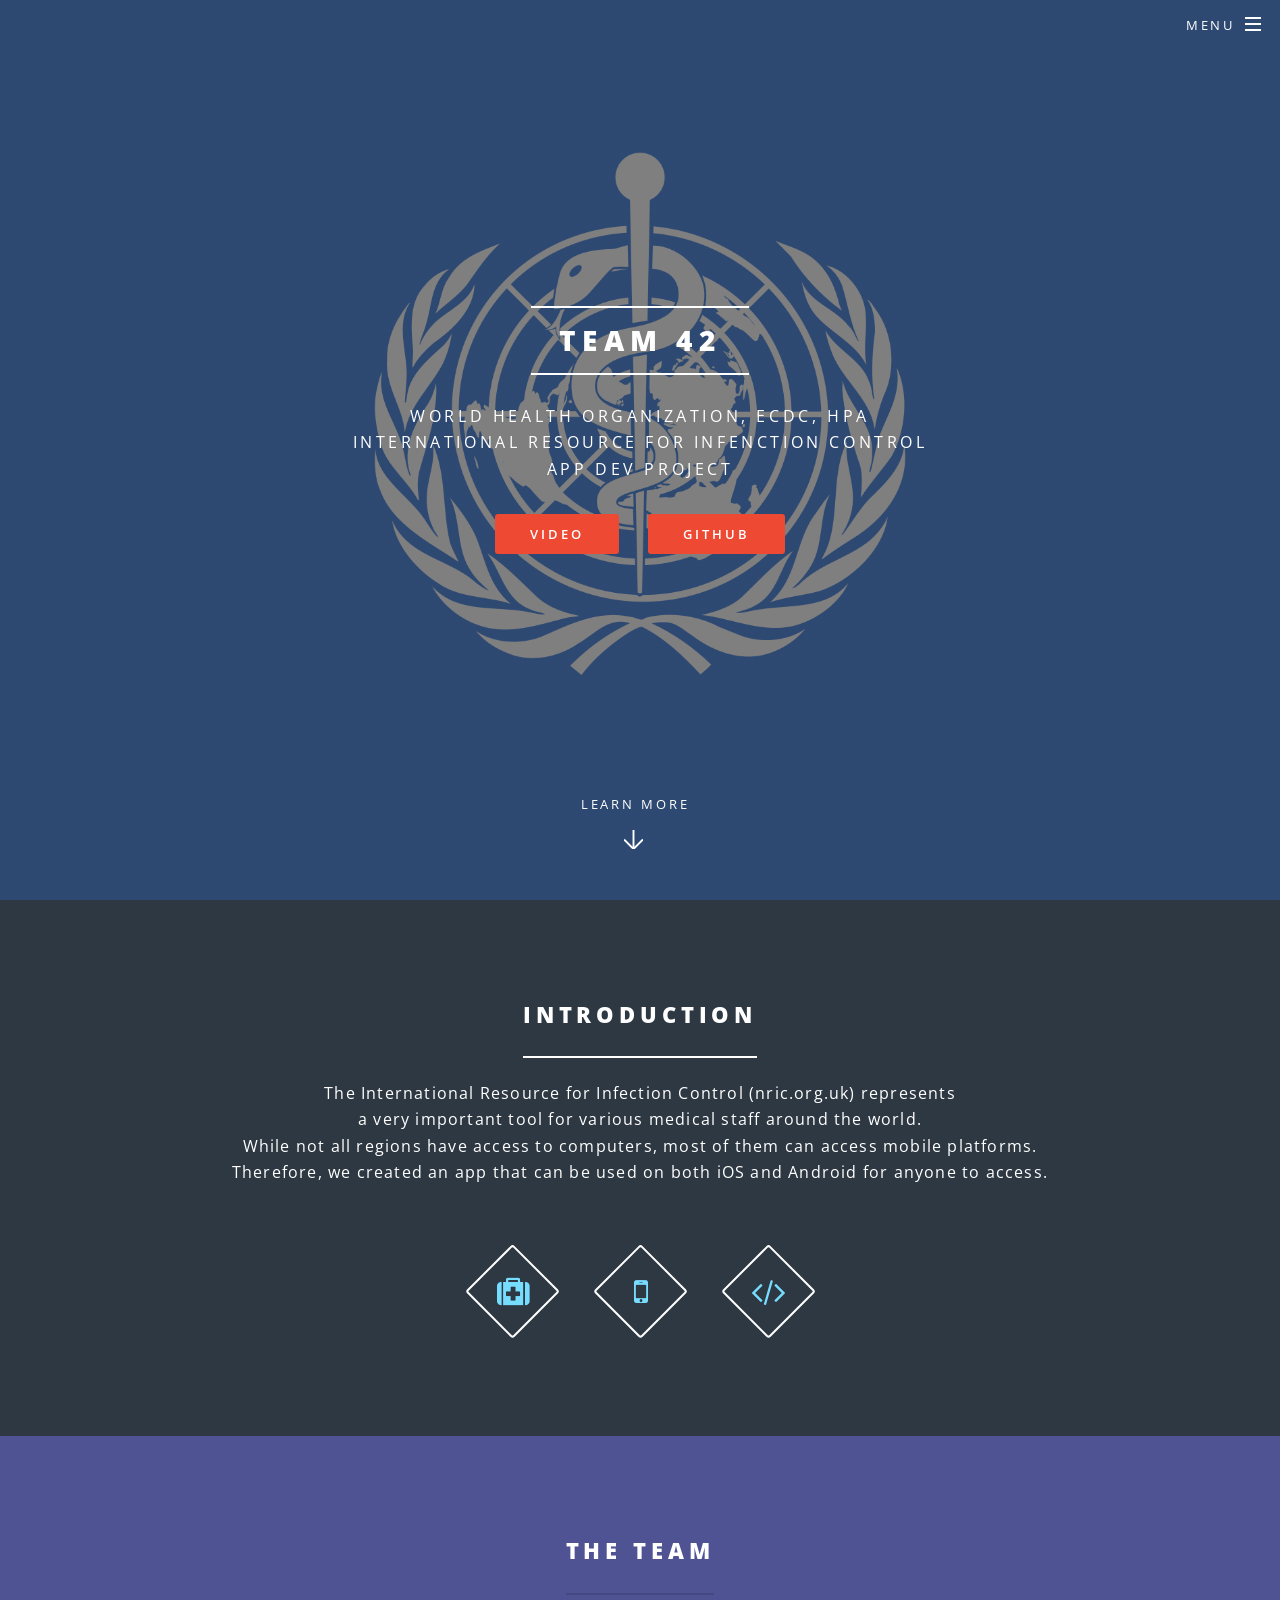
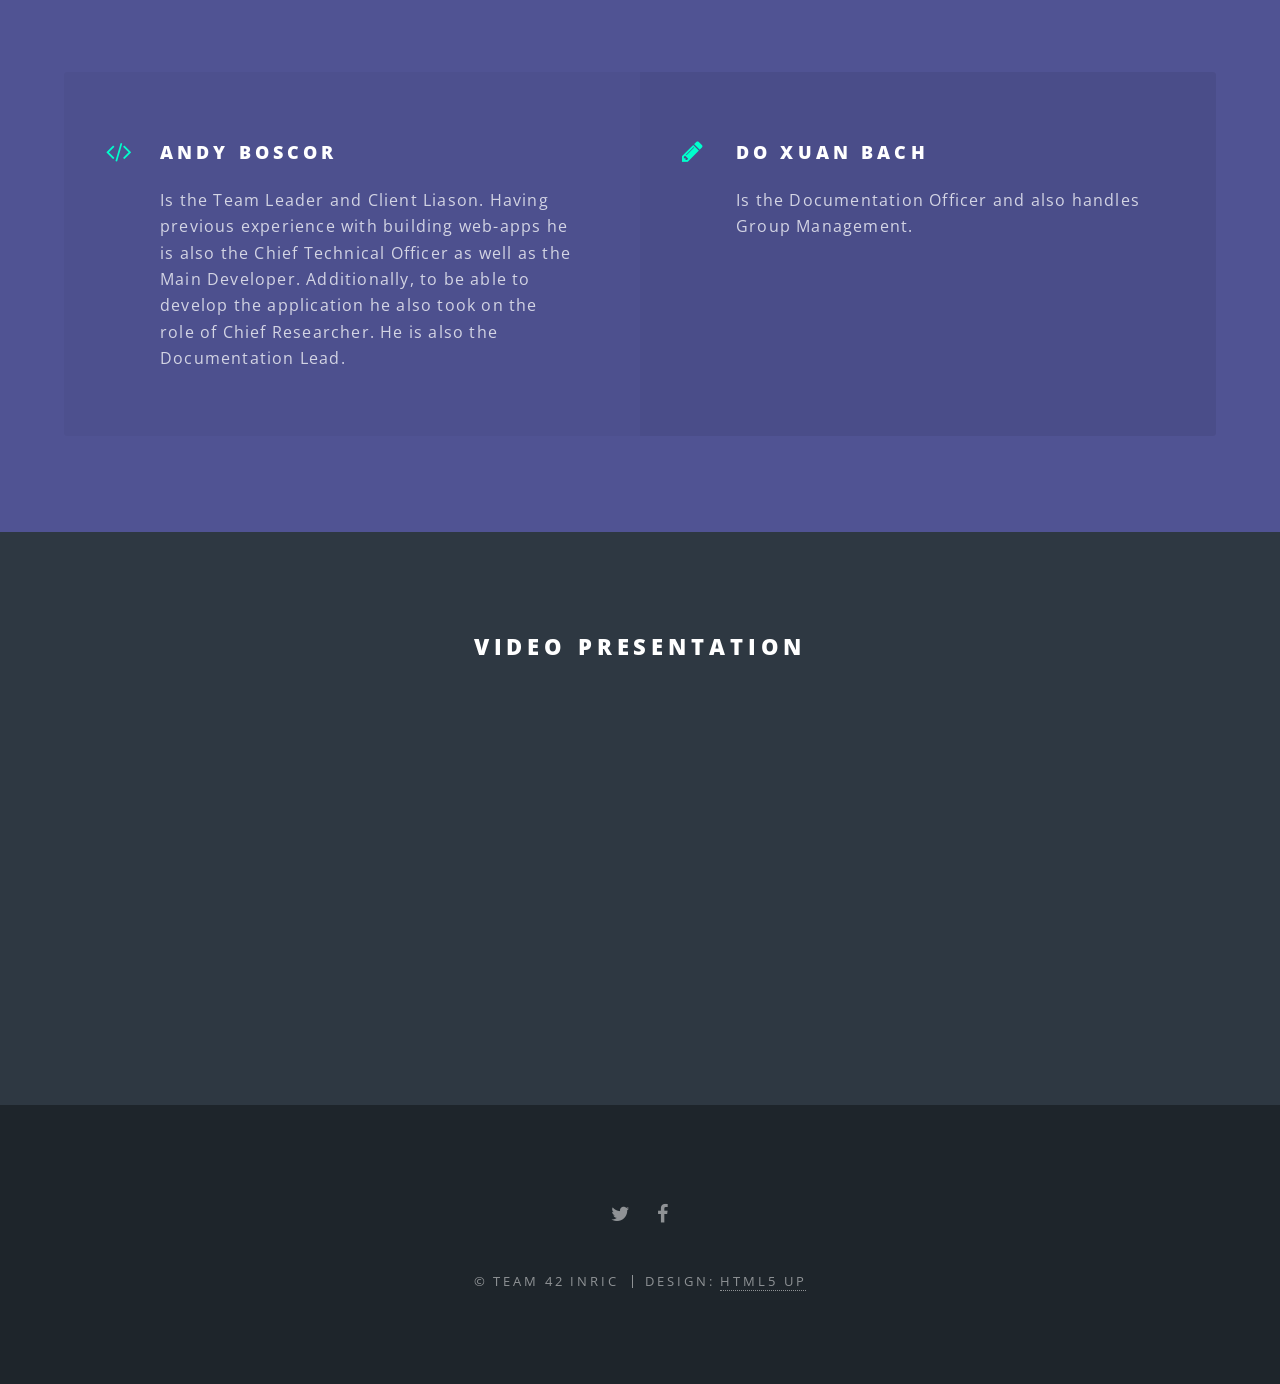
==== Team Website/index.html @ c1cc0e15 "Added Video to website, Added References, Added Bi-Weekly 5" ====
<!DOCTYPE HTML>
<!--
	Spectral by HTML5 UP
	html5up.net | @n33co
	Free for personal and commercial use under the CCA 3.0 license (html5up.net/license)
-->
<html>
	<head>
		<title>Team 42 WHO</title>
		<meta charset="utf-8" />
		<meta name="viewport" content="width=device-width, initial-scale=1" />
		<!--[if lte IE 8]><script src="assets/js/ie/html5shiv.js"></script><![endif]-->
		<link rel="stylesheet" href="assets/css/main.css" />
		<!--[if lte IE 8]><link rel="stylesheet" href="assets/css/ie8.css" /><![endif]-->
		<!--[if lte IE 9]><link rel="stylesheet" href="assets/css/ie9.css" /><![endif]-->
	</head>
	<body class="landing">

		<!-- Page Wrapper -->
			<div id="page-wrapper">

				<!-- Header -->
					<header id="header" class="alt">
						<h1><a href="index.html">iNRIC</a></h1>
						<nav id="nav">
							<ul>
								<li class="special">
									<a href="#menu" class="menuToggle"><span>Menu</span></a>
									<div id="menu">
										<ul>
											<li><a href="index.html">Home</a></li>
											<li><a href="overview.html">Overview</a></li>
											<li><a href="research.html">Research</a></li>
											<li><a href="development.html">Development</a></li>
											<li><a href="testing.html">Testing</a></li>
											<li><a href="progress.html">Progress</a></li>
										</ul>
									</div>
								</li>
							</ul>
						</nav>
					</header>

				<!-- Banner -->
					<section id="banner">
						<div class="inner">
							<h2>Team 42</h2>
							<p>World Health Organization, ECDC, HPA<br />
							International Resource for Infenction Control<br />
							App Dev Project<br />
							</p>
							<ul class="actions">
								<li><a href="#four" class="button special">Video</a></li>
								<li><a href="https://github.com/andyboscor/nric_dev.git" class="button special">Github</a></li>
							</ul>
						</div>
						<a href="#one" class="more scrolly">Learn More</a>
					</section>

				<!-- One -->
					<section id="one" class="wrapper style2 special">
						<div class="inner">
							<header class="major">
								<h2>Introduction</h2>
								<p>The International Resource for Infection Control (nric.org.uk) represents<br />
								a very important tool for various medical staff around the world. <br />
								While not all regions have access to computers, most of them can access mobile platforms.<br />
								Therefore, we created an app that can be used on both iOS and Android for anyone to access. </br></p>
							</header>
							<ul class="icons major">
								<li><span class="icon fa-medkit major style3"><span class="label">Lorem</span></span></li>
								<li><span class="icon fa-mobile major style3"><span class="label">Ipsum</span></span></li>
								<li><span class="icon fa-code major style3"><span class="label">Dolor</span></span></li>
							</ul>
						</div>
					</section>

				<!-- Two -->
				<!--
					<section id="two" class="wrapper alt style2">
						<section class="spotlight">
							<div class="image"><img src="images/pic01.jpg" alt="" /></div><div class="content">
								<h2>Magna primis lobortis<br />
								sed ullamcorper</h2>
								<p>Aliquam ut ex ut augue consectetur interdum. Donec hendrerit imperdiet. Mauris eleifend fringilla nullam aenean mi ligula.</p>
							</div>
						</section>
						<section class="spotlight">
							<div class="image"><img src="images/pic02.jpg" alt="" /></div><div class="content">
								<h2>Tortor dolore feugiat<br />
								elementum magna</h2>
								<p>Aliquam ut ex ut augue consectetur interdum. Donec hendrerit imperdiet. Mauris eleifend fringilla nullam aenean mi ligula.</p>
							</div>
						</section>
						<section class="spotlight">
							<div class="image"><img src="images/pic03.jpg" alt="" /></div><div class="content">
								<h2>Augue eleifend aliquet<br />
								sed condimentum</h2>
								<p>Aliquam ut ex ut augue consectetur interdum. Donec hendrerit imperdiet. Mauris eleifend fringilla nullam aenean mi ligula.</p>
							</div>
						</section>
					</section>

				<!-- Three -->
					<section id="three" class="wrapper style3 special">
						<div class="inner">
							<header class="major">
								<h2>The team</h2>
							</header>
							<ul class="features">
								<li class="icon fa-code">
									<h3>Andy Boscor</h3>
									<p> Is the Team Leader and Client Liason. Having previous experience with building web-apps he is also the Chief Technical Officer as well as the Main Developer. Additionally, to be able to develop the application he also took on the role of Chief Researcher. He is also the Documentation Lead. </p>
								</li>
								<li class="icon fa-pencil">
									<h3>Do Xuan Bach</h3>
									<p>Is the Documentation Officer and also handles Group Management. </p>
								</li>
							</ul>
						</div>
					</section>

				<!-- CTA -->
					<section id="four" class="wrapper style4 special">
						<div class="inner">
							<header>
								<h2>Video Presentation</h2>
								<p><iframe width="560" height="315" src="https://www.youtube.com/embed/BL-cjcaTVnc" frameborder="0" allowfullscreen></iframe></p>
							</header>
							
						</div>
					</section>

				<!-- Footer -->
					<footer id="footer">
						<ul class="icons">
							<li><a href="https://twitter.com/NRIC_Global" class="icon fa-twitter"><span class="label">Twitter</span></a></li>
							<li><a href="https://www.facebook.com/NRIC-National-Resource-for-Infection-Control-322620358370/" class="icon fa-facebook"><span class="label">Facebook</span></a></li>
						</ul>
						<ul class="copyright">
							<li>&copy; Team 42 iNRIC</li><li>Design: <a href="http://html5up.net">HTML5 UP</a></li>
						</ul>
					</footer>

			</div>

		<!-- Scripts -->
			<script src="assets/js/jquery.min.js"></script>
			<script src="assets/js/jquery.scrollex.min.js"></script>
			<script src="assets/js/jquery.scrolly.min.js"></script>
			<script src="assets/js/skel.min.js"></script>
			<script src="assets/js/util.js"></script>
			<!--[if lte IE 8]><script src="assets/js/ie/respond.min.js"></script><![endif]-->
			<script src="assets/js/main.js"></script>

	</body>
</html>
---- Team Website/assets/css/main.css ----
@import url(font-awesome.min.css);
@import url("http://fonts.googleapis.com/css?family=Open+Sans:400,400italic,600,600italic,800,800italic");

/*
	Spectral by HTML5 UP
	html5up.net | @n33co
	Free for personal and commercial use under the CCA 3.0 license (html5up.net/license)
*/

/* Reset */

	html, body, div, span, applet, object, iframe, h1, h2, h3, h4, h5, h6, p, blockquote, pre, a, abbr, acronym, address, big, cite, code, del, dfn, em, img, ins, kbd, q, s, samp, small, strike, strong, sub, sup, tt, var, b, u, i, center, dl, dt, dd, ol, ul, li, fieldset, form, label, legend, table, caption, tbody, tfoot, thead, tr, th, td, article, aside, canvas, details, embed, figure, figcaption, footer, header, hgroup, menu, nav, output, ruby, section, summary, time, mark, audio, video {
		margin: 0;
		padding: 0;
		border: 0;
		font-size: 100%;
		font: inherit;
		vertical-align: baseline;
	}

	article, aside, details, figcaption, figure, footer, header, hgroup, menu, nav, section {
		display: block;
	}

	body {
		line-height: 1;
	}

	ol, ul {
		list-style: none;
	}

	blockquote, q {
		quotes: none;
	}

	blockquote:before, blockquote:after, q:before, q:after {
		content: '';
		content: none;
	}

	table {
		border-collapse: collapse;
		border-spacing: 0;
	}

	body {
		-webkit-text-size-adjust: none;
	}

/* Box Model */

	*, *:before, *:after {
		-moz-box-sizing: border-box;
		-webkit-box-sizing: border-box;
		box-sizing: border-box;
	}

/* Grid */

	.row {
		border-bottom: solid 1px transparent;
		-moz-box-sizing: border-box;
		-webkit-box-sizing: border-box;
		box-sizing: border-box;
	}

	.row > * {
		float: left;
		-moz-box-sizing: border-box;
		-webkit-box-sizing: border-box;
		box-sizing: border-box;
	}

	.row:after, .row:before {
		content: '';
		display: block;
		clear: both;
		height: 0;
	}

	.row.uniform > * > :first-child {
		margin-top: 0;
	}

	.row.uniform > * > :last-child {
		margin-bottom: 0;
	}

	.row.\30 \25 > * {
		padding: 0 0 0 0em;
	}

	.row.\30 \25 {
		margin: 0 0 -1px 0em;
	}

	.row.uniform.\30 \25 > * {
		padding: 0em 0 0 0em;
	}

	.row.uniform.\30 \25 {
		margin: 0em 0 -1px 0em;
	}

	.row > * {
		padding: 0 0 0 1.5em;
	}

	.row {
		margin: 0 0 -1px -1.5em;
	}

	.row.uniform > * {
		padding: 1.5em 0 0 1.5em;
	}

	.row.uniform {
		margin: -1.5em 0 -1px -1.5em;
	}

	.row.\32 00\25 > * {
		padding: 0 0 0 3em;
	}

	.row.\32 00\25 {
		margin: 0 0 -1px -3em;
	}

	.row.uniform.\32 00\25 > * {
		padding: 3em 0 0 3em;
	}

	.row.uniform.\32 00\25 {
		margin: -3em 0 -1px -3em;
	}

	.row.\31 50\25 > * {
		padding: 0 0 0 2.25em;
	}

	.row.\31 50\25 {
		margin: 0 0 -1px -2.25em;
	}

	.row.uniform.\31 50\25 > * {
		padding: 2.25em 0 0 2.25em;
	}

	.row.uniform.\31 50\25 {
		margin: -2.25em 0 -1px -2.25em;
	}

	.row.\35 0\25 > * {
		padding: 0 0 0 0.75em;
	}

	.row.\35 0\25 {
		margin: 0 0 -1px -0.75em;
	}

	.row.uniform.\35 0\25 > * {
		padding: 0.75em 0 0 0.75em;
	}

	.row.uniform.\35 0\25 {
		margin: -0.75em 0 -1px -0.75em;
	}

	.row.\32 5\25 > * {
		padding: 0 0 0 0.375em;
	}

	.row.\32 5\25 {
		margin: 0 0 -1px -0.375em;
	}

	.row.uniform.\32 5\25 > * {
		padding: 0.375em 0 0 0.375em;
	}

	.row.uniform.\32 5\25 {
		margin: -0.375em 0 -1px -0.375em;
	}

	.\31 2u, .\31 2u\24 {
		width: 100%;
		clear: none;
		margin-left: 0;
	}

	.\31 1u, .\31 1u\24 {
		width: 91.6666666667%;
		clear: none;
		margin-left: 0;
	}

	.\31 0u, .\31 0u\24 {
		width: 83.3333333333%;
		clear: none;
		margin-left: 0;
	}

	.\39 u, .\39 u\24 {
		width: 75%;
		clear: none;
		margin-left: 0;
	}

	.\38 u, .\38 u\24 {
		width: 66.6666666667%;
		clear: none;
		margin-left: 0;
	}

	.\37 u, .\37 u\24 {
		width: 58.3333333333%;
		clear: none;
		margin-left: 0;
	}

	.\36 u, .\36 u\24 {
		width: 50%;
		clear: none;
		margin-left: 0;
	}

	.\35 u, .\35 u\24 {
		width: 41.6666666667%;
		clear: none;
		margin-left: 0;
	}

	.\34 u, .\34 u\24 {
		width: 33.3333333333%;
		clear: none;
		margin-left: 0;
	}

	.\33 u, .\33 u\24 {
		width: 25%;
		clear: none;
		margin-left: 0;
	}

	.\32 u, .\32 u\24 {
		width: 16.6666666667%;
		clear: none;
		margin-left: 0;
	}

	.\31 u, .\31 u\24 {
		width: 8.3333333333%;
		clear: none;
		margin-left: 0;
	}

	.\31 2u\24 + *,
	.\31 1u\24 + *,
	.\31 0u\24 + *,
	.\39 u\24 + *,
	.\38 u\24 + *,
	.\37 u\24 + *,
	.\36 u\24 + *,
	.\35 u\24 + *,
	.\34 u\24 + *,
	.\33 u\24 + *,
	.\32 u\24 + *,
	.\31 u\24 + * {
		clear: left;
	}

	.\-11u {
		margin-left: 91.66667%;
	}

	.\-10u {
		margin-left: 83.33333%;
	}

	.\-9u {
		margin-left: 75%;
	}

	.\-8u {
		margin-left: 66.66667%;
	}

	.\-7u {
		margin-left: 58.33333%;
	}

	.\-6u {
		margin-left: 50%;
	}

	.\-5u {
		margin-left: 41.66667%;
	}

	.\-4u {
		margin-left: 33.33333%;
	}

	.\-3u {
		margin-left: 25%;
	}

	.\-2u {
		margin-left: 16.66667%;
	}

	.\-1u {
		margin-left: 8.33333%;
	}

	@media screen and (max-width: 1680px) {

		.row > * {
			padding: 0 0 0 1.5em;
		}

		.row {
			margin: 0 0 -1px -1.5em;
		}

		.row.uniform > * {
			padding: 1.5em 0 0 1.5em;
		}

		.row.uniform {
			margin: -1.5em 0 -1px -1.5em;
		}

		.row.\32 00\25 > * {
			padding: 0 0 0 3em;
		}

		.row.\32 00\25 {
			margin: 0 0 -1px -3em;
		}

		.row.uniform.\32 00\25 > * {
			padding: 3em 0 0 3em;
		}

		.row.uniform.\32 00\25 {
			margin: -3em 0 -1px -3em;
		}

		.row.\31 50\25 > * {
			padding: 0 0 0 2.25em;
		}

		.row.\31 50\25 {
			margin: 0 0 -1px -2.25em;
		}

		.row.uniform.\31 50\25 > * {
			padding: 2.25em 0 0 2.25em;
		}

		.row.uniform.\31 50\25 {
			margin: -2.25em 0 -1px -2.25em;
		}

		.row.\35 0\25 > * {
			padding: 0 0 0 0.75em;
		}

		.row.\35 0\25 {
			margin: 0 0 -1px -0.75em;
		}

		.row.uniform.\35 0\25 > * {
			padding: 0.75em 0 0 0.75em;
		}

		.row.uniform.\35 0\25 {
			margin: -0.75em 0 -1px -0.75em;
		}

		.row.\32 5\25 > * {
			padding: 0 0 0 0.375em;
		}

		.row.\32 5\25 {
			margin: 0 0 -1px -0.375em;
		}

		.row.uniform.\32 5\25 > * {
			padding: 0.375em 0 0 0.375em;
		}

		.row.uniform.\32 5\25 {
			margin: -0.375em 0 -1px -0.375em;
		}

		.\31 2u\28xlarge\29, .\31 2u\24\28xlarge\29 {
			width: 100%;
			clear: none;
			margin-left: 0;
		}

		.\31 1u\28xlarge\29, .\31 1u\24\28xlarge\29 {
			width: 91.6666666667%;
			clear: none;
			margin-left: 0;
		}

		.\31 0u\28xlarge\29, .\31 0u\24\28xlarge\29 {
			width: 83.3333333333%;
			clear: none;
			margin-left: 0;
		}

		.\39 u\28xlarge\29, .\39 u\24\28xlarge\29 {
			width: 75%;
			clear: none;
			margin-left: 0;
		}

		.\38 u\28xlarge\29, .\38 u\24\28xlarge\29 {
			width: 66.6666666667%;
			clear: none;
			margin-left: 0;
		}

		.\37 u\28xlarge\29, .\37 u\24\28xlarge\29 {
			width: 58.3333333333%;
			clear: none;
			margin-left: 0;
		}

		.\36 u\28xlarge\29, .\36 u\24\28xlarge\29 {
			width: 50%;
			clear: none;
			margin-left: 0;
		}

		.\35 u\28xlarge\29, .\35 u\24\28xlarge\29 {
			width: 41.6666666667%;
			clear: none;
			margin-left: 0;
		}

		.\34 u\28xlarge\29, .\34 u\24\28xlarge\29 {
			width: 33.3333333333%;
			clear: none;
			margin-left: 0;
		}

		.\33 u\28xlarge\29, .\33 u\24\28xlarge\29 {
			width: 25%;
			clear: none;
			margin-left: 0;
		}

		.\32 u\28xlarge\29, .\32 u\24\28xlarge\29 {
			width: 16.6666666667%;
			clear: none;
			margin-left: 0;
		}

		.\31 u\28xlarge\29, .\31 u\24\28xlarge\29 {
			width: 8.3333333333%;
			clear: none;
			margin-left: 0;
		}

		.\31 2u\24\28xlarge\29 + *,
		.\31 1u\24\28xlarge\29 + *,
		.\31 0u\24\28xlarge\29 + *,
		.\39 u\24\28xlarge\29 + *,
		.\38 u\24\28xlarge\29 + *,
		.\37 u\24\28xlarge\29 + *,
		.\36 u\24\28xlarge\29 + *,
		.\35 u\24\28xlarge\29 + *,
		.\34 u\24\28xlarge\29 + *,
		.\33 u\24\28xlarge\29 + *,
		.\32 u\24\28xlarge\29 + *,
		.\31 u\24\28xlarge\29 + * {
			clear: left;
		}

		.\-11u\28xlarge\29 {
			margin-left: 91.66667%;
		}

		.\-10u\28xlarge\29 {
			margin-left: 83.33333%;
		}

		.\-9u\28xlarge\29 {
			margin-left: 75%;
		}

		.\-8u\28xlarge\29 {
			margin-left: 66.66667%;
		}

		.\-7u\28xlarge\29 {
			margin-left: 58.33333%;
		}

		.\-6u\28xlarge\29 {
			margin-left: 50%;
		}

		.\-5u\28xlarge\29 {
			margin-left: 41.66667%;
		}

		.\-4u\28xlarge\29 {
			margin-left: 33.33333%;
		}

		.\-3u\28xlarge\29 {
			margin-left: 25%;
		}

		.\-2u\28xlarge\29 {
			margin-left: 16.66667%;
		}

		.\-1u\28xlarge\29 {
			margin-left: 8.33333%;
		}

	}

	@media screen and (max-width: 1280px) {

		.row > * {
			padding: 0 0 0 1.5em;
		}

		.row {
			margin: 0 0 -1px -1.5em;
		}

		.row.uniform > * {
			padding: 1.5em 0 0 1.5em;
		}

		.row.uniform {
			margin: -1.5em 0 -1px -1.5em;
		}

		.row.\32 00\25 > * {
			padding: 0 0 0 3em;
		}

		.row.\32 00\25 {
			margin: 0 0 -1px -3em;
		}

		.row.uniform.\32 00\25 > * {
			padding: 3em 0 0 3em;
		}

		.row.uniform.\32 00\25 {
			margin: -3em 0 -1px -3em;
		}

		.row.\31 50\25 > * {
			padding: 0 0 0 2.25em;
		}

		.row.\31 50\25 {
			margin: 0 0 -1px -2.25em;
		}

		.row.uniform.\31 50\25 > * {
			padding: 2.25em 0 0 2.25em;
		}

		.row.uniform.\31 50\25 {
			margin: -2.25em 0 -1px -2.25em;
		}

		.row.\35 0\25 > * {
			padding: 0 0 0 0.75em;
		}

		.row.\35 0\25 {
			margin: 0 0 -1px -0.75em;
		}

		.row.uniform.\35 0\25 > * {
			padding: 0.75em 0 0 0.75em;
		}

		.row.uniform.\35 0\25 {
			margin: -0.75em 0 -1px -0.75em;
		}

		.row.\32 5\25 > * {
			padding: 0 0 0 0.375em;
		}

		.row.\32 5\25 {
			margin: 0 0 -1px -0.375em;
		}

		.row.uniform.\32 5\25 > * {
			padding: 0.375em 0 0 0.375em;
		}

		.row.uniform.\32 5\25 {
			margin: -0.375em 0 -1px -0.375em;
		}

		.\31 2u\28large\29, .\31 2u\24\28large\29 {
			width: 100%;
			clear: none;
			margin-left: 0;
		}

		.\31 1u\28large\29, .\31 1u\24\28large\29 {
			width: 91.6666666667%;
			clear: none;
			margin-left: 0;
		}

		.\31 0u\28large\29, .\31 0u\24\28large\29 {
			width: 83.3333333333%;
			clear: none;
			margin-left: 0;
		}

		.\39 u\28large\29, .\39 u\24\28large\29 {
			width: 75%;
			clear: none;
			margin-left: 0;
		}

		.\38 u\28large\29, .\38 u\24\28large\29 {
			width: 66.6666666667%;
			clear: none;
			margin-left: 0;
		}

		.\37 u\28large\29, .\37 u\24\28large\29 {
			width: 58.3333333333%;
			clear: none;
			margin-left: 0;
		}

		.\36 u\28large\29, .\36 u\24\28large\29 {
			width: 50%;
			clear: none;
			margin-left: 0;
		}

		.\35 u\28large\29, .\35 u\24\28large\29 {
			width: 41.6666666667%;
			clear: none;
			margin-left: 0;
		}

		.\34 u\28large\29, .\34 u\24\28large\29 {
			width: 33.3333333333%;
			clear: none;
			margin-left: 0;
		}

		.\33 u\28large\29, .\33 u\24\28large\29 {
			width: 25%;
			clear: none;
			margin-left: 0;
		}

		.\32 u\28large\29, .\32 u\24\28large\29 {
			width: 16.6666666667%;
			clear: none;
			margin-left: 0;
		}

		.\31 u\28large\29, .\31 u\24\28large\29 {
			width: 8.3333333333%;
			clear: none;
			margin-left: 0;
		}

		.\31 2u\24\28large\29 + *,
		.\31 1u\24\28large\29 + *,
		.\31 0u\24\28large\29 + *,
		.\39 u\24\28large\29 + *,
		.\38 u\24\28large\29 + *,
		.\37 u\24\28large\29 + *,
		.\36 u\24\28large\29 + *,
		.\35 u\24\28large\29 + *,
		.\34 u\24\28large\29 + *,
		.\33 u\24\28large\29 + *,
		.\32 u\24\28large\29 + *,
		.\31 u\24\28large\29 + * {
			clear: left;
		}

		.\-11u\28large\29 {
			margin-left: 91.66667%;
		}

		.\-10u\28large\29 {
			margin-left: 83.33333%;
		}

		.\-9u\28large\29 {
			margin-left: 75%;
		}

		.\-8u\28large\29 {
			margin-left: 66.66667%;
		}

		.\-7u\28large\29 {
			margin-left: 58.33333%;
		}

		.\-6u\28large\29 {
			margin-left: 50%;
		}

		.\-5u\28large\29 {
			margin-left: 41.66667%;
		}

		.\-4u\28large\29 {
			margin-left: 33.33333%;
		}

		.\-3u\28large\29 {
			margin-left: 25%;
		}

		.\-2u\28large\29 {
			margin-left: 16.66667%;
		}

		.\-1u\28large\29 {
			margin-left: 8.33333%;
		}

	}

	@media screen and (max-width: 980px) {

		.row > * {
			padding: 0 0 0 1.5em;
		}

		.row {
			margin: 0 0 -1px -1.5em;
		}

		.row.uniform > * {
			padding: 1.5em 0 0 1.5em;
		}

		.row.uniform {
			margin: -1.5em 0 -1px -1.5em;
		}

		.row.\32 00\25 > * {
			padding: 0 0 0 3em;
		}

		.row.\32 00\25 {
			margin: 0 0 -1px -3em;
		}

		.row.uniform.\32 00\25 > * {
			padding: 3em 0 0 3em;
		}

		.row.uniform.\32 00\25 {
			margin: -3em 0 -1px -3em;
		}

		.row.\31 50\25 > * {
			padding: 0 0 0 2.25em;
		}

		.row.\31 50\25 {
			margin: 0 0 -1px -2.25em;
		}

		.row.uniform.\31 50\25 > * {
			padding: 2.25em 0 0 2.25em;
		}

		.row.uniform.\31 50\25 {
			margin: -2.25em 0 -1px -2.25em;
		}

		.row.\35 0\25 > * {
			padding: 0 0 0 0.75em;
		}

		.row.\35 0\25 {
			margin: 0 0 -1px -0.75em;
		}

		.row.uniform.\35 0\25 > * {
			padding: 0.75em 0 0 0.75em;
		}

		.row.uniform.\35 0\25 {
			margin: -0.75em 0 -1px -0.75em;
		}

		.row.\32 5\25 > * {
			padding: 0 0 0 0.375em;
		}

		.row.\32 5\25 {
			margin: 0 0 -1px -0.375em;
		}

		.row.uniform.\32 5\25 > * {
			padding: 0.375em 0 0 0.375em;
		}

		.row.uniform.\32 5\25 {
			margin: -0.375em 0 -1px -0.375em;
		}

		.\31 2u\28medium\29, .\31 2u\24\28medium\29 {
			width: 100%;
			clear: none;
			margin-left: 0;
		}

		.\31 1u\28medium\29, .\31 1u\24\28medium\29 {
			width: 91.6666666667%;
			clear: none;
			margin-left: 0;
		}

		.\31 0u\28medium\29, .\31 0u\24\28medium\29 {
			width: 83.3333333333%;
			clear: none;
			margin-left: 0;
		}

		.\39 u\28medium\29, .\39 u\24\28medium\29 {
			width: 75%;
			clear: none;
			margin-left: 0;
		}

		.\38 u\28medium\29, .\38 u\24\28medium\29 {
			width: 66.6666666667%;
			clear: none;
			margin-left: 0;
		}

		.\37 u\28medium\29, .\37 u\24\28medium\29 {
			width: 58.3333333333%;
			clear: none;
			margin-left: 0;
		}

		.\36 u\28medium\29, .\36 u\24\28medium\29 {
			width: 50%;
			clear: none;
			margin-left: 0;
		}

		.\35 u\28medium\29, .\35 u\24\28medium\29 {
			width: 41.6666666667%;
			clear: none;
			margin-left: 0;
		}

		.\34 u\28medium\29, .\34 u\24\28medium\29 {
			width: 33.3333333333%;
			clear: none;
			margin-left: 0;
		}

		.\33 u\28medium\29, .\33 u\24\28medium\29 {
			width: 25%;
			clear: none;
			margin-left: 0;
		}

		.\32 u\28medium\29, .\32 u\24\28medium\29 {
			width: 16.6666666667%;
			clear: none;
			margin-left: 0;
		}

		.\31 u\28medium\29, .\31 u\24\28medium\29 {
			width: 8.3333333333%;
			clear: none;
			margin-left: 0;
		}

		.\31 2u\24\28medium\29 + *,
		.\31 1u\24\28medium\29 + *,
		.\31 0u\24\28medium\29 + *,
		.\39 u\24\28medium\29 + *,
		.\38 u\24\28medium\29 + *,
		.\37 u\24\28medium\29 + *,
		.\36 u\24\28medium\29 + *,
		.\35 u\24\28medium\29 + *,
		.\34 u\24\28medium\29 + *,
		.\33 u\24\28medium\29 + *,
		.\32 u\24\28medium\29 + *,
		.\31 u\24\28medium\29 + * {
			clear: left;
		}

		.\-11u\28medium\29 {
			margin-left: 91.66667%;
		}

		.\-10u\28medium\29 {
			margin-left: 83.33333%;
		}

		.\-9u\28medium\29 {
			margin-left: 75%;
		}

		.\-8u\28medium\29 {
			margin-left: 66.66667%;
		}

		.\-7u\28medium\29 {
			margin-left: 58.33333%;
		}

		.\-6u\28medium\29 {
			margin-left: 50%;
		}

		.\-5u\28medium\29 {
			margin-left: 41.66667%;
		}

		.\-4u\28medium\29 {
			margin-left: 33.33333%;
		}

		.\-3u\28medium\29 {
			margin-left: 25%;
		}

		.\-2u\28medium\29 {
			margin-left: 16.66667%;
		}

		.\-1u\28medium\29 {
			margin-left: 8.33333%;
		}

	}

	@media screen and (max-width: 736px) {

		.row > * {
			padding: 0 0 0 1.5em;
		}

		.row {
			margin: 0 0 -1px -1.5em;
		}

		.row.uniform > * {
			padding: 1.5em 0 0 1.5em;
		}

		.row.uniform {
			margin: -1.5em 0 -1px -1.5em;
		}

		.row.\32 00\25 > * {
			padding: 0 0 0 3em;
		}

		.row.\32 00\25 {
			margin: 0 0 -1px -3em;
		}

		.row.uniform.\32 00\25 > * {
			padding: 3em 0 0 3em;
		}

		.row.uniform.\32 00\25 {
			margin: -3em 0 -1px -3em;
		}

		.row.\31 50\25 > * {
			padding: 0 0 0 2.25em;
		}

		.row.\31 50\25 {
			margin: 0 0 -1px -2.25em;
		}

		.row.uniform.\31 50\25 > * {
			padding: 2.25em 0 0 2.25em;
		}

		.row.uniform.\31 50\25 {
			margin: -2.25em 0 -1px -2.25em;
		}

		.row.\35 0\25 > * {
			padding: 0 0 0 0.75em;
		}

		.row.\35 0\25 {
			margin: 0 0 -1px -0.75em;
		}

		.row.uniform.\35 0\25 > * {
			padding: 0.75em 0 0 0.75em;
		}

		.row.uniform.\35 0\25 {
			margin: -0.75em 0 -1px -0.75em;
		}

		.row.\32 5\25 > * {
			padding: 0 0 0 0.375em;
		}

		.row.\32 5\25 {
			margin: 0 0 -1px -0.375em;
		}

		.row.uniform.\32 5\25 > * {
			padding: 0.375em 0 0 0.375em;
		}

		.row.uniform.\32 5\25 {
			margin: -0.375em 0 -1px -0.375em;
		}

		.\31 2u\28small\29, .\31 2u\24\28small\29 {
			width: 100%;
			clear: none;
			margin-left: 0;
		}

		.\31 1u\28small\29, .\31 1u\24\28small\29 {
			width: 91.6666666667%;
			clear: none;
			margin-left: 0;
		}

		.\31 0u\28small\29, .\31 0u\24\28small\29 {
			width: 83.3333333333%;
			clear: none;
			margin-left: 0;
		}

		.\39 u\28small\29, .\39 u\24\28small\29 {
			width: 75%;
			clear: none;
			margin-left: 0;
		}

		.\38 u\28small\29, .\38 u\24\28small\29 {
			width: 66.6666666667%;
			clear: none;
			margin-left: 0;
		}

		.\37 u\28small\29, .\37 u\24\28small\29 {
			width: 58.3333333333%;
			clear: none;
			margin-left: 0;
		}

		.\36 u\28small\29, .\36 u\24\28small\29 {
			width: 50%;
			clear: none;
			margin-left: 0;
		}

		.\35 u\28small\29, .\35 u\24\28small\29 {
			width: 41.6666666667%;
			clear: none;
			margin-left: 0;
		}

		.\34 u\28small\29, .\34 u\24\28small\29 {
			width: 33.3333333333%;
			clear: none;
			margin-left: 0;
		}

		.\33 u\28small\29, .\33 u\24\28small\29 {
			width: 25%;
			clear: none;
			margin-left: 0;
		}

		.\32 u\28small\29, .\32 u\24\28small\29 {
			width: 16.6666666667%;
			clear: none;
			margin-left: 0;
		}

		.\31 u\28small\29, .\31 u\24\28small\29 {
			width: 8.3333333333%;
			clear: none;
			margin-left: 0;
		}

		.\31 2u\24\28small\29 + *,
		.\31 1u\24\28small\29 + *,
		.\31 0u\24\28small\29 + *,
		.\39 u\24\28small\29 + *,
		.\38 u\24\28small\29 + *,
		.\37 u\24\28small\29 + *,
		.\36 u\24\28small\29 + *,
		.\35 u\24\28small\29 + *,
		.\34 u\24\28small\29 + *,
		.\33 u\24\28small\29 + *,
		.\32 u\24\28small\29 + *,
		.\31 u\24\28small\29 + * {
			clear: left;
		}

		.\-11u\28small\29 {
			margin-left: 91.66667%;
		}

		.\-10u\28small\29 {
			margin-left: 83.33333%;
		}

		.\-9u\28small\29 {
			margin-left: 75%;
		}

		.\-8u\28small\29 {
			margin-left: 66.66667%;
		}

		.\-7u\28small\29 {
			margin-left: 58.33333%;
		}

		.\-6u\28small\29 {
			margin-left: 50%;
		}

		.\-5u\28small\29 {
			margin-left: 41.66667%;
		}

		.\-4u\28small\29 {
			margin-left: 33.33333%;
		}

		.\-3u\28small\29 {
			margin-left: 25%;
		}

		.\-2u\28small\29 {
			margin-left: 16.66667%;
		}

		.\-1u\28small\29 {
			margin-left: 8.33333%;
		}

	}

	@media screen and (max-width: 480px) {

		.row > * {
			padding: 0 0 0 1.5em;
		}

		.row {
			margin: 0 0 -1px -1.5em;
		}

		.row.uniform > * {
			padding: 1.5em 0 0 1.5em;
		}

		.row.uniform {
			margin: -1.5em 0 -1px -1.5em;
		}

		.row.\32 00\25 > * {
			padding: 0 0 0 3em;
		}

		.row.\32 00\25 {
			margin: 0 0 -1px -3em;
		}

		.row.uniform.\32 00\25 > * {
			padding: 3em 0 0 3em;
		}

		.row.uniform.\32 00\25 {
			margin: -3em 0 -1px -3em;
		}

		.row.\31 50\25 > * {
			padding: 0 0 0 2.25em;
		}

		.row.\31 50\25 {
			margin: 0 0 -1px -2.25em;
		}

		.row.uniform.\31 50\25 > * {
			padding: 2.25em 0 0 2.25em;
		}

		.row.uniform.\31 50\25 {
			margin: -2.25em 0 -1px -2.25em;
		}

		.row.\35 0\25 > * {
			padding: 0 0 0 0.75em;
		}

		.row.\35 0\25 {
			margin: 0 0 -1px -0.75em;
		}

		.row.uniform.\35 0\25 > * {
			padding: 0.75em 0 0 0.75em;
		}

		.row.uniform.\35 0\25 {
			margin: -0.75em 0 -1px -0.75em;
		}

		.row.\32 5\25 > * {
			padding: 0 0 0 0.375em;
		}

		.row.\32 5\25 {
			margin: 0 0 -1px -0.375em;
		}

		.row.uniform.\32 5\25 > * {
			padding: 0.375em 0 0 0.375em;
		}

		.row.uniform.\32 5\25 {
			margin: -0.375em 0 -1px -0.375em;
		}

		.\31 2u\28xsmall\29, .\31 2u\24\28xsmall\29 {
			width: 100%;
			clear: none;
			margin-left: 0;
		}

		.\31 1u\28xsmall\29, .\31 1u\24\28xsmall\29 {
			width: 91.6666666667%;
			clear: none;
			margin-left: 0;
		}

		.\31 0u\28xsmall\29, .\31 0u\24\28xsmall\29 {
			width: 83.3333333333%;
			clear: none;
			margin-left: 0;
		}

		.\39 u\28xsmall\29, .\39 u\24\28xsmall\29 {
			width: 75%;
			clear: none;
			margin-left: 0;
		}

		.\38 u\28xsmall\29, .\38 u\24\28xsmall\29 {
			width: 66.6666666667%;
			clear: none;
			margin-left: 0;
		}

		.\37 u\28xsmall\29, .\37 u\24\28xsmall\29 {
			width: 58.3333333333%;
			clear: none;
			margin-left: 0;
		}

		.\36 u\28xsmall\29, .\36 u\24\28xsmall\29 {
			width: 50%;
			clear: none;
			margin-left: 0;
		}

		.\35 u\28xsmall\29, .\35 u\24\28xsmall\29 {
			width: 41.6666666667%;
			clear: none;
			margin-left: 0;
		}

		.\34 u\28xsmall\29, .\34 u\24\28xsmall\29 {
			width: 33.3333333333%;
			clear: none;
			margin-left: 0;
		}

		.\33 u\28xsmall\29, .\33 u\24\28xsmall\29 {
			width: 25%;
			clear: none;
			margin-left: 0;
		}

		.\32 u\28xsmall\29, .\32 u\24\28xsmall\29 {
			width: 16.6666666667%;
			clear: none;
			margin-left: 0;
		}

		.\31 u\28xsmall\29, .\31 u\24\28xsmall\29 {
			width: 8.3333333333%;
			clear: none;
			margin-left: 0;
		}

		.\31 2u\24\28xsmall\29 + *,
		.\31 1u\24\28xsmall\29 + *,
		.\31 0u\24\28xsmall\29 + *,
		.\39 u\24\28xsmall\29 + *,
		.\38 u\24\28xsmall\29 + *,
		.\37 u\24\28xsmall\29 + *,
		.\36 u\24\28xsmall\29 + *,
		.\35 u\24\28xsmall\29 + *,
		.\34 u\24\28xsmall\29 + *,
		.\33 u\24\28xsmall\29 + *,
		.\32 u\24\28xsmall\29 + *,
		.\31 u\24\28xsmall\29 + * {
			clear: left;
		}

		.\-11u\28xsmall\29 {
			margin-left: 91.66667%;
		}

		.\-10u\28xsmall\29 {
			margin-left: 83.33333%;
		}

		.\-9u\28xsmall\29 {
			margin-left: 75%;
		}

		.\-8u\28xsmall\29 {
			margin-left: 66.66667%;
		}

		.\-7u\28xsmall\29 {
			margin-left: 58.33333%;
		}

		.\-6u\28xsmall\29 {
			margin-left: 50%;
		}

		.\-5u\28xsmall\29 {
			margin-left: 41.66667%;
		}

		.\-4u\28xsmall\29 {
			margin-left: 33.33333%;
		}

		.\-3u\28xsmall\29 {
			margin-left: 25%;
		}

		.\-2u\28xsmall\29 {
			margin-left: 16.66667%;
		}

		.\-1u\28xsmall\29 {
			margin-left: 8.33333%;
		}

	}

/* Basic */

	@-ms-viewport {
		width: device-width;
	}

	body {
		background: #2e3842;
	}

		body.is-loading *, body.is-loading *:before, body.is-loading *:after {
			-moz-animation: none !important;
			-webkit-animation: none !important;
			-ms-animation: none !important;
			animation: none !important;
			-moz-transition: none !important;
			-webkit-transition: none !important;
			-ms-transition: none !important;
			transition: none !important;
		}

	body, input, select, textarea {
		color: #fff;
		font-family: "Open Sans", Helvetica, sans-serif;
		font-size: 15pt;
		font-weight: 400;
		letter-spacing: 0.075em;
		line-height: 1.65em;
	}

		@media screen and (max-width: 1680px) {

			body, input, select, textarea {
				font-size: 13pt;
			}

		}

		@media screen and (max-width: 1280px) {

			body, input, select, textarea {
				font-size: 12pt;
			}

		}

		@media screen and (max-width: 736px) {

			body, input, select, textarea {
				font-size: 11pt;
				letter-spacing: 0.0375em;
			}

		}

	a {
		-moz-transition: color 0.2s ease, border-bottom-color 0.2s ease;
		-webkit-transition: color 0.2s ease, border-bottom-color 0.2s ease;
		-ms-transition: color 0.2s ease, border-bottom-color 0.2s ease;
		transition: color 0.2s ease, border-bottom-color 0.2s ease;
		border-bottom: dotted 1px;
		color: inherit;
		text-decoration: none;
	}

		a:hover {
			border-bottom-color: transparent;
		}

	strong, b {
		color: #fff;
		font-weight: 600;
	}

	em, i {
		font-style: italic;
	}

	p {
		margin: 0 0 2em 0;
	}

	h1, h2, h3, h4, h5, h6 {
		color: #fff;
		font-weight: 800;
		letter-spacing: 0.225em;
		line-height: 1em;
		margin: 0 0 1em 0;
		text-transform: uppercase;
	}

		h1 a, h2 a, h3 a, h4 a, h5 a, h6 a {
			color: inherit;
			text-decoration: none;
		}

	h2 {
		font-size: 1.35em;
		line-height: 1.75em;
	}

		@media screen and (max-width: 736px) {

			h2 {
				font-size: 1.1em;
				line-height: 1.65em;
			}

		}

	h3 {
		font-size: 1.15em;
		line-height: 1.75em;
	}

		@media screen and (max-width: 736px) {

			h3 {
				font-size: 1em;
				line-height: 1.65em;
			}

		}

	h4 {
		font-size: 1em;
		line-height: 1.5em;
	}

	h5 {
		font-size: 0.8em;
		line-height: 1.5em;
	}

	h6 {
		font-size: 0.7em;
		line-height: 1.5em;
	}

	sub {
		font-size: 0.8em;
		position: relative;
		top: 0.5em;
	}

	sup {
		font-size: 0.8em;
		position: relative;
		top: -0.5em;
	}

	hr {
		border: 0;
		border-bottom: solid 2px #fff;
		margin: 3em 0;
	}

		hr.major {
			margin: 4.5em 0;
		}

	blockquote {
		border-left: solid 4px #fff;
		font-style: italic;
		margin: 0 0 2em 0;
		padding: 0.5em 0 0.5em 2em;
	}

	code {
		background: rgba(144, 144, 144, 0.25);
		border-radius: 3px;
		font-family: "Courier New", monospace;
		font-size: 0.9em;
		letter-spacing: 0;
		margin: 0 0.25em;
		padding: 0.25em 0.65em;
	}

	pre {
		-webkit-overflow-scrolling: touch;
		font-family: "Courier New", monospace;
		font-size: 0.9em;
		margin: 0 0 2em 0;
	}

		pre code {
			display: block;
			line-height: 1.75em;
			padding: 1em 1.5em;
			overflow-x: auto;
		}

	.align-left {
		text-align: left;
	}

	.align-center {
		text-align: center;
	}

	.align-right {
		text-align: right;
	}

/* Section/Article */

	section.special, article.special {
		text-align: center;
	}

	header p {
		color: rgba(255, 255, 255, 0.5);
		position: relative;
		top: -0.25em;
	}

	header h3 + p {
		font-size: 1.1em;
	}

	header h4 + p,
	header h5 + p,
	header h6 + p {
		font-size: 0.9em;
	}

	header.major {
		margin: 0 0 3.5em 0;
	}

		header.major h2, header.major h3, header.major h4, header.major h5, header.major h6 {
			border-bottom: solid 2px #fff;
			display: inline-block;
			padding-bottom: 1em;
			position: relative;
		}

			header.major h2:after, header.major h3:after, header.major h4:after, header.major h5:after, header.major h6:after {
				content: '';
				display: block;
				height: 1px;
			}

		header.major p {
			color: #fff;
			top: 0;
		}

		@media screen and (max-width: 736px) {

			header.major {
				margin: 0 0 2em 0;
			}

		}

	@media screen and (max-width: 980px) {

		header br {
			display: none;
		}

	}

/* Form */

	form {
		margin: 0 0 2em 0;
	}

	label {
		color: #fff;
		display: block;
		font-size: 0.9em;
		font-weight: 600;
		margin: 0 0 1em 0;
	}

	input[type="text"],
	input[type="password"],
	input[type="email"],
	select,
	textarea {
		-moz-appearance: none;
		-webkit-appearance: none;
		-ms-appearance: none;
		appearance: none;
		background: rgba(144, 144, 144, 0.25);
		border-radius: 3px;
		border: none;
		color: inherit;
		display: block;
		outline: 0;
		padding: 0 1em;
		text-decoration: none;
		width: 100%;
	}

		input[type="text"]:invalid,
		input[type="password"]:invalid,
		input[type="email"]:invalid,
		select:invalid,
		textarea:invalid {
			box-shadow: none;
		}

		input[type="text"]:focus,
		input[type="password"]:focus,
		input[type="email"]:focus,
		select:focus,
		textarea:focus {
			box-shadow: 0 0 0 2px #21b2a6;
		}

	.select-wrapper {
		text-decoration: none;
		display: block;
		position: relative;
	}

		.select-wrapper:before {
			-moz-osx-font-smoothing: grayscale;
			-webkit-font-smoothing: antialiased;
			font-family: FontAwesome;
			font-style: normal;
			font-weight: normal;
			text-transform: none !important;
		}

		.select-wrapper:before {
			-moz-pointer-events: none;
			-webkit-pointer-events: none;
			-ms-pointer-events: none;
			pointer-events: none;
			color: #fff;
			content: '\f078';
			display: block;
			height: 2.75em;
			line-height: 2.75em;
			position: absolute;
			right: 0;
			text-align: center;
			top: 0;
			width: 2.75em;
		}

		.select-wrapper select::-ms-expand {
			display: none;
		}

	input[type="text"],
	input[type="password"],
	input[type="email"],
	select {
		height: 2.75em;
	}

	textarea {
		padding: 0.75em 1em;
	}

	input[type="checkbox"],
	input[type="radio"] {
		-moz-appearance: none;
		-webkit-appearance: none;
		-ms-appearance: none;
		appearance: none;
		display: block;
		float: left;
		margin-right: -2em;
		opacity: 0;
		width: 1em;
		z-index: -1;
	}

		input[type="checkbox"] + label,
		input[type="radio"] + label {
			text-decoration: none;
			color: #fff;
			cursor: pointer;
			display: inline-block;
			font-size: 1em;
			font-weight: 400;
			padding-left: 2.4em;
			padding-right: 0.75em;
			position: relative;
		}

			input[type="checkbox"] + label:before,
			input[type="radio"] + label:before {
				-moz-osx-font-smoothing: grayscale;
				-webkit-font-smoothing: antialiased;
				font-family: FontAwesome;
				font-style: normal;
				font-weight: normal;
				text-transform: none !important;
			}

			input[type="checkbox"] + label:before,
			input[type="radio"] + label:before {
				background: rgba(144, 144, 144, 0.25);
				border-radius: 3px;
				content: '';
				display: inline-block;
				height: 1.65em;
				left: 0;
				line-height: 1.58125em;
				position: absolute;
				text-align: center;
				top: 0;
				width: 1.65em;
			}

		input[type="checkbox"]:checked + label:before,
		input[type="radio"]:checked + label:before {
			background: #2e3842;
			color: #fff;
			content: '\f00c';
		}

		input[type="checkbox"]:focus + label:before,
		input[type="radio"]:focus + label:before {
			box-shadow: 0 0 0 2px #21b2a6;
		}

	input[type="checkbox"] + label:before {
		border-radius: 3px;
	}

	input[type="radio"] + label:before {
		border-radius: 100%;
	}

	::-webkit-input-placeholder {
		color: rgba(255, 255, 255, 0.5) !important;
		opacity: 1.0;
	}

	:-moz-placeholder {
		color: rgba(255, 255, 255, 0.5) !important;
		opacity: 1.0;
	}

	::-moz-placeholder {
		color: rgba(255, 255, 255, 0.5) !important;
		opacity: 1.0;
	}

	:-ms-input-placeholder {
		color: rgba(255, 255, 255, 0.5) !important;
		opacity: 1.0;
	}

	.formerize-placeholder {
		color: rgba(255, 255, 255, 0.5) !important;
		opacity: 1.0;
	}

/* Box */

	.box {
		border-radius: 3px;
		border: solid 2px #fff;
		margin-bottom: 2em;
		padding: 1.5em;
	}

		.box > :last-child,
		.box > :last-child > :last-child,
		.box > :last-child > :last-child > :last-child {
			margin-bottom: 0;
		}

		.box.alt {
			border: 0;
			border-radius: 0;
			padding: 0;
		}

/* Icon */

	.icon {
		text-decoration: none;
		border-bottom: none;
		position: relative;
	}

		.icon:before {
			-moz-osx-font-smoothing: grayscale;
			-webkit-font-smoothing: antialiased;
			font-family: FontAwesome;
			font-style: normal;
			font-weight: normal;
			text-transform: none !important;
		}

		.icon > .label {
			display: none;
		}

		.icon.major {
			-moz-transform: rotate(-45deg);
			-webkit-transform: rotate(-45deg);
			-ms-transform: rotate(-45deg);
			transform: rotate(-45deg);
			border-radius: 3px;
			border: solid 2px #fff;
			display: inline-block;
			font-size: 1.35em;
			height: calc(3em + 2px);
			line-height: 3em;
			text-align: center;
			width: calc(3em + 2px);
		}

			.icon.major:before {
				-moz-transform: rotate(45deg);
				-webkit-transform: rotate(45deg);
				-ms-transform: rotate(45deg);
				transform: rotate(45deg);
				display: inline-block;
				font-size: 1.5em;
			}

			@media screen and (max-width: 736px) {

				.icon.major {
					font-size: 1em;
				}

			}

		.icon.style1 {
			color: #00ffcc;
		}

		.icon.style2 {
			color: #00f0ff;
		}

		.icon.style3 {
			color: #76ddff;
		}

/* Image */

	.image {
		border-radius: 3px;
		border: 0;
		display: inline-block;
		position: relative;
	}

		.image img {
			border-radius: 3px;
			display: block;
		}

		.image.left {
			float: left;
			margin: 0 2em 2em 0;
			top: 0.25em;
		}

		.image.right {
			float: right;
			margin: 0 0 2em 2em;
			top: 0.25em;
		}

		.image.left, .image.right {
			max-width: 40%;
		}

			.image.left img, .image.right img {
				width: 100%;
			}

		.image.fit {
			display: block;
			margin: 0 0 2em 0;
			width: 100%;
		}

			.image.fit img {
				width: 100%;
			}

/* List */

	ol {
		list-style: decimal;
		margin: 0 0 2em 0;
		padding-left: 1.25em;
	}

		ol li {
			padding-left: 0.25em;
		}

	ul {
		list-style: disc;
		margin: 0 0 2em 0;
		padding-left: 1em;
	}

		ul li {
			padding-left: 0.5em;
		}

		ul.alt {
			list-style: none;
			padding-left: 0;
		}

			ul.alt li {
				border-top: solid 1px #fff;
				padding: 0.5em 0;
			}

				ul.alt li:first-child {
					border-top: 0;
					padding-top: 0;
				}

		ul.icons {
			cursor: default;
			list-style: none;
			padding-left: 0;
		}

			ul.icons li {
				display: inline-block;
				padding: 0 1em 0 0;
			}

				ul.icons li:last-child {
					padding-right: 0 !important;
				}

			ul.icons.major {
				padding: 1em 0;
			}

				ul.icons.major li {
					padding-right: 3.5em;
				}

					@media screen and (max-width: 736px) {

						ul.icons.major li {
							padding: 0 1em !important;
						}

					}

		ul.actions {
			cursor: default;
			list-style: none;
			padding-left: 0;
		}

			ul.actions li {
				display: inline-block;
				padding: 0 1.5em 0 0;
				vertical-align: middle;
			}

				ul.actions li:last-child {
					padding-right: 0;
				}

			ul.actions.small li {
				padding: 0 0.75em 0 0;
			}

			ul.actions.vertical li {
				display: block;
				padding: 1.5em 0 0 0;
			}

				ul.actions.vertical li:first-child {
					padding-top: 0;
				}

				ul.actions.vertical li > * {
					margin-bottom: 0;
				}

			ul.actions.vertical.small li {
				padding: 0.75em 0 0 0;
			}

				ul.actions.vertical.small li:first-child {
					padding-top: 0;
				}

			ul.actions.fit {
				display: table;
				margin-left: -1.5em;
				padding: 0;
				table-layout: fixed;
				width: calc(100% + 1.5em);
			}

				ul.actions.fit li {
					display: table-cell;
					padding: 0 0 0 1.5em;
				}

					ul.actions.fit li > * {
						margin-bottom: 0;
					}

				ul.actions.fit.small {
					margin-left: -0.75em;
					width: calc(100% + 0.75em);
				}

					ul.actions.fit.small li {
						padding: 0 0 0 0.75em;
					}

			@media screen and (max-width: 736px) {

				ul.actions li {
					display: block;
					padding: 1em 0 0 0;
					text-align: center;
					width: 100%;
				}

					ul.actions li:first-child {
						padding-top: 0;
					}

					ul.actions li > * {
						margin: 0 auto !important;
						max-width: 30em;
						width: 100%;
					}

						ul.actions li > *.icon:before {
							margin-left: -1em;
						}

				ul.actions.small li {
					padding: 0.5em 0 0 0;
				}

					ul.actions.small li:first-child {
						padding-top: 0;
					}

			}

	dl {
		margin: 0 0 2em 0;
	}

/* Table */

	.table-wrapper {
		-webkit-overflow-scrolling: touch;
		overflow-x: auto;
	}

	table {
		margin: 0 0 2em 0;
		width: 100%;
	}

		table tbody tr {
			border: solid 1px #fff;
			border-left: 0;
			border-right: 0;
		}

			table tbody tr:nth-child(2n + 1) {
				background-color: rgba(144, 144, 144, 0.25);
			}

		table td {
			padding: 0.75em 0.75em;
		}

		table th {
			color: #fff;
			font-size: 0.9em;
			font-weight: 600;
			padding: 0 0.75em 0.75em 0.75em;
			text-align: left;
		}

		table thead {
			border-bottom: solid 2px #fff;
		}

		table tfoot {
			border-top: solid 2px #fff;
		}

		table.alt {
			border-collapse: separate;
		}

			table.alt tbody tr td {
				border: solid 1px #fff;
				border-left-width: 0;
				border-top-width: 0;
			}

				table.alt tbody tr td:first-child {
					border-left-width: 1px;
				}

			table.alt tbody tr:first-child td {
				border-top-width: 1px;
			}

			table.alt thead {
				border-bottom: 0;
			}

			table.alt tfoot {
				border-top: 0;
			}

/* Button */

	input[type="submit"],
	input[type="reset"],
	input[type="button"],
	button,
	.button {
		-moz-appearance: none;
		-webkit-appearance: none;
		-ms-appearance: none;
		appearance: none;
		-moz-transition: background-color 0.2s ease-in-out, color 0.2s ease-in-out;
		-webkit-transition: background-color 0.2s ease-in-out, color 0.2s ease-in-out;
		-ms-transition: background-color 0.2s ease-in-out, color 0.2s ease-in-out;
		transition: background-color 0.2s ease-in-out, color 0.2s ease-in-out;
		background-color: transparent;
		border-radius: 3px;
		border: 0;
		box-shadow: inset 0 0 0 2px #fff;
		color: #fff;
		cursor: pointer;
		display: inline-block;
		font-size: 0.8em;
		font-weight: 600;
		height: 3.125em;
		letter-spacing: 0.225em;
		line-height: 3.125em;
		padding: 0 2.75em;
		text-align: center;
		text-decoration: none;
		text-transform: uppercase;
		white-space: nowrap;
		overflow: hidden;
		text-overflow: ellipsis;
	}

		input[type="submit"]:hover,
		input[type="reset"]:hover,
		input[type="button"]:hover,
		button:hover,
		.button:hover {
			background-color: rgba(144, 144, 144, 0.25);
		}

		input[type="submit"]:active,
		input[type="reset"]:active,
		input[type="button"]:active,
		button:active,
		.button:active {
			background-color: rgba(144, 144, 144, 0.5);
		}

		input[type="submit"].icon:before,
		input[type="reset"].icon:before,
		input[type="button"].icon:before,
		button.icon:before,
		.button.icon:before {
			margin-right: 0.5em;
		}

		input[type="submit"].fit,
		input[type="reset"].fit,
		input[type="button"].fit,
		button.fit,
		.button.fit {
			display: block;
			margin: 0 0 1em 0;
			width: 100%;
		}

		input[type="submit"].small,
		input[type="reset"].small,
		input[type="button"].small,
		button.small,
		.button.small {
			font-size: 0.8em;
		}

		input[type="submit"].big,
		input[type="reset"].big,
		input[type="button"].big,
		button.big,
		.button.big {
			font-size: 1.35em;
		}

		input[type="submit"].special,
		input[type="reset"].special,
		input[type="button"].special,
		button.special,
		.button.special {
			background-color: #ed4933;
			box-shadow: none !important;
			color: #ffffff !important;
		}

			input[type="submit"].special:hover,
			input[type="reset"].special:hover,
			input[type="button"].special:hover,
			button.special:hover,
			.button.special:hover {
				background-color: #ef5e4a !important;
			}

			input[type="submit"].special:active,
			input[type="reset"].special:active,
			input[type="button"].special:active,
			button.special:active,
			.button.special:active {
				background-color: #eb341c !important;
			}

		input[type="submit"].disabled, input[type="submit"]:disabled,
		input[type="reset"].disabled,
		input[type="reset"]:disabled,
		input[type="button"].disabled,
		input[type="button"]:disabled,
		button.disabled,
		button:disabled,
		.button.disabled,
		.button:disabled {
			-moz-pointer-events: none;
			-webkit-pointer-events: none;
			-ms-pointer-events: none;
			pointer-events: none;
			opacity: 0.25;
		}

		@media screen and (max-width: 736px) {

			input[type="submit"],
			input[type="reset"],
			input[type="button"],
			button,
			.button {
				height: 3.75em;
				line-height: 3.75em;
			}

		}

/* Features */

	.features {
		display: -moz-flex;
		display: -webkit-flex;
		display: -ms-flex;
		display: flex;
		-moz-flex-wrap: wrap;
		-webkit-flex-wrap: wrap;
		-ms-flex-wrap: wrap;
		flex-wrap: wrap;
		-moz-justify-content: center;
		-webkit-justify-content: center;
		-ms-justify-content: center;
		justify-content: center;
		list-style: none;
		padding: 0;
		width: 100%;
	}

		.features li {
			padding: 4em 4em 2em 6em ;
			display: block;
			position: relative;
			text-align: left;
			width: 50%;
		}

			.features li:nth-child(1) {
				background-color: rgba(0, 0, 0, 0.035);
			}

			.features li:nth-child(2) {
				background-color: rgba(0, 0, 0, 0.07);
			}

			.features li:nth-child(3) {
				background-color: rgba(0, 0, 0, 0.105);
			}

			.features li:nth-child(4) {
				background-color: rgba(0, 0, 0, 0.14);
			}

			.features li:nth-child(5) {
				background-color: rgba(0, 0, 0, 0.175);
			}

			.features li:nth-child(6) {
				background-color: rgba(0, 0, 0, 0.21);
			}

			.features li:nth-child(7) {
				background-color: rgba(0, 0, 0, 0.245);
			}

			.features li:nth-child(8) {
				background-color: rgba(0, 0, 0, 0.28);
			}

			.features li:nth-child(9) {
				background-color: rgba(0, 0, 0, 0.315);
			}

			.features li:nth-child(10) {
				background-color: rgba(0, 0, 0, 0.35);
			}

			.features li:before {
				display: block;
				color: #00ffcc;
				position: absolute;
				left: 1.75em;
				top: 2.75em;
				font-size: 1.5em;
			}

			.features li:nth-child(1) {
				border-top-left-radius: 3px;
			}

			.features li:nth-child(2) {
				border-top-right-radius: 3px;
			}

			.features li:nth-last-child(1) {
				border-bottom-right-radius: 3px;
			}

			.features li:nth-last-child(2) {
				border-bottom-left-radius: 3px;
			}

			@media screen and (max-width: 980px) {

				.features li {
					padding: 3em 2em 1em 2em ;
					text-align: center;
				}

					.features li:before {
						left: 0;
						margin: 0 0 1em 0;
						position: relative;
						top: 0;
					}

			}

			@media screen and (max-width: 736px) {

				.features li {
					padding: 3em 0 1em 0 ;
					background-color: transparent !important;
					border-top: solid 2px #fff;
					width: 100%;
				}

					.features li:first-child {
						border-top: 0;
					}

			}

/* Spotlight */

	.spotlight {
		-moz-align-items: center;
		-webkit-align-items: center;
		-ms-align-items: center;
		align-items: center;
		display: -moz-flex;
		display: -webkit-flex;
		display: -ms-flex;
		display: flex;
	}

		.spotlight .image {
			-moz-order: 1;
			-webkit-order: 1;
			-ms-order: 1;
			order: 1;
			border-radius: 0;
			width: 40%;
		}

			.spotlight .image img {
				border-radius: 0;
				width: 100%;
			}

		.spotlight .content {
			padding: 2em 4em 0.1em 4em ;
			-moz-order: 2;
			-webkit-order: 2;
			-ms-order: 2;
			order: 2;
			max-width: 48em;
			width: 60%;
		}

		.spotlight:nth-child(2n) {
			-moz-flex-direction: row-reverse;
			-webkit-flex-direction: row-reverse;
			-ms-flex-direction: row-reverse;
			flex-direction: row-reverse;
		}

		.spotlight:nth-child(1) {
			background-color: rgba(0, 0, 0, 0.075);
		}

		.spotlight:nth-child(2) {
			background-color: rgba(0, 0, 0, 0.15);
		}

		.spotlight:nth-child(3) {
			background-color: rgba(0, 0, 0, 0.225);
		}

		.spotlight:nth-child(4) {
			background-color: rgba(0, 0, 0, 0.3);
		}

		.spotlight:nth-child(5) {
			background-color: rgba(0, 0, 0, 0.375);
		}

		.spotlight:nth-child(6) {
			background-color: rgba(0, 0, 0, 0.45);
		}

		.spotlight:nth-child(7) {
			background-color: rgba(0, 0, 0, 0.525);
		}

		.spotlight:nth-child(8) {
			background-color: rgba(0, 0, 0, 0.6);
		}

		.spotlight:nth-child(9) {
			background-color: rgba(0, 0, 0, 0.675);
		}

		.spotlight:nth-child(10) {
			background-color: rgba(0, 0, 0, 0.75);
		}

		@media screen and (max-width: 1280px) {

			.spotlight .image {
				width: 45%;
			}

			.spotlight .content {
				width: 55%;
			}

		}

		@media screen and (max-width: 980px) {

			.spotlight {
				display: block;
			}

				.spotlight br {
					display: none;
				}

				.spotlight .image {
					width: 100%;
				}

				.spotlight .content {
					padding: 4em 3em 2em 3em ;
					max-width: none;
					text-align: center;
					width: 100%;
				}

		}

		@media screen and (max-width: 736px) {

			.spotlight .content {
				padding: 3em 2em 1em 2em ;
			}

		}

/* Wrapper */

	.wrapper {
		padding: 6em 0 4em 0 ;
	}

		.wrapper > .inner {
			width: 60em;
			margin: 0 auto;
		}

			@media screen and (max-width: 1280px) {

				.wrapper > .inner {
					width: 90%;
				}

			}

			@media screen and (max-width: 980px) {

				.wrapper > .inner {
					width: 100%;
				}

			}

		.wrapper.alt {
			padding: 0;
		}

		.wrapper.style1 {
			background-color: #21b2a6;
			color: #c7ebe8;
		}

			.wrapper.style1 strong, .wrapper.style1 b {
				color: #ffffff;
			}

			.wrapper.style1 h2, .wrapper.style1 h3, .wrapper.style1 h4, .wrapper.style1 h5, .wrapper.style1 h6 {
				color: #ffffff;
			}

			.wrapper.style1 hr {
				border-color: rgba(0, 0, 0, 0.125);
			}

			.wrapper.style1 blockquote {
				border-color: rgba(0, 0, 0, 0.125);
			}

			.wrapper.style1 code {
				background: rgba(255, 255, 255, 0.075);
			}

			.wrapper.style1 header p {
				color: #a6e0db;
			}

			.wrapper.style1 header.major h2, .wrapper.style1 header.major h3, .wrapper.style1 header.major h4, .wrapper.style1 header.major h5, .wrapper.style1 header.major h6 {
				border-color: rgba(0, 0, 0, 0.125);
			}

			.wrapper.style1 header.major p {
				color: #c7ebe8;
			}

			.wrapper.style1 label {
				color: #ffffff;
			}

			.wrapper.style1 input[type="text"],
			.wrapper.style1 input[type="password"],
			.wrapper.style1 input[type="email"],
			.wrapper.style1 select,
			.wrapper.style1 textarea {
				background: rgba(255, 255, 255, 0.075);
			}

			.wrapper.style1 .select-wrapper:before {
				color: rgba(0, 0, 0, 0.125);
			}

			.wrapper.style1 input[type="checkbox"] + label,
			.wrapper.style1 input[type="radio"] + label {
				color: #c7ebe8;
			}

				.wrapper.style1 input[type="checkbox"] + label:before,
				.wrapper.style1 input[type="radio"] + label:before {
					background: rgba(255, 255, 255, 0.075);
				}

			.wrapper.style1 input[type="checkbox"]:checked + label:before,
			.wrapper.style1 input[type="radio"]:checked + label:before {
				background: #ffffff;
				color: #21b2a6;
			}

			.wrapper.style1 ::-webkit-input-placeholder {
				color: #a6e0db !important;
			}

			.wrapper.style1 :-moz-placeholder {
				color: #a6e0db !important;
			}

			.wrapper.style1 ::-moz-placeholder {
				color: #a6e0db !important;
			}

			.wrapper.style1 :-ms-input-placeholder {
				color: #a6e0db !important;
			}

			.wrapper.style1 .formerize-placeholder {
				color: #a6e0db !important;
			}

			.wrapper.style1 .icon.major {
				border-color: rgba(0, 0, 0, 0.125);
			}

			.wrapper.style1 ul.alt li {
				border-color: rgba(0, 0, 0, 0.125);
			}

			.wrapper.style1 table tbody tr {
				border-color: rgba(0, 0, 0, 0.125);
			}

				.wrapper.style1 table tbody tr:nth-child(2n + 1) {
					background-color: rgba(255, 255, 255, 0.075);
				}

			.wrapper.style1 table th {
				color: #ffffff;
			}

			.wrapper.style1 table thead {
				border-color: rgba(0, 0, 0, 0.125);
			}

			.wrapper.style1 table tfoot {
				border-color: rgba(0, 0, 0, 0.125);
			}

			.wrapper.style1 table.alt tbody tr td {
				border-color: rgba(0, 0, 0, 0.125);
			}

			.wrapper.style1 input[type="submit"],
			.wrapper.style1 input[type="reset"],
			.wrapper.style1 input[type="button"],
			.wrapper.style1 button,
			.wrapper.style1 .button {
				box-shadow: inset 0 0 0 2px rgba(0, 0, 0, 0.125);
				color: #ffffff;
			}

				.wrapper.style1 input[type="submit"]:hover,
				.wrapper.style1 input[type="reset"]:hover,
				.wrapper.style1 input[type="button"]:hover,
				.wrapper.style1 button:hover,
				.wrapper.style1 .button:hover {
					background-color: rgba(255, 255, 255, 0.075);
				}

				.wrapper.style1 input[type="submit"]:active,
				.wrapper.style1 input[type="reset"]:active,
				.wrapper.style1 input[type="button"]:active,
				.wrapper.style1 button:active,
				.wrapper.style1 .button:active {
					background-color: rgba(255, 255, 255, 0.2);
				}

			@media screen and (max-width: 736px) {

				.wrapper.style1 .features li {
					border-top-color: rgba(0, 0, 0, 0.125);
				}

			}

		.wrapper.style2 {
			background-color: #2e3842;
		}

		.wrapper.style3 {
			background-color: #505393;
			color: #d3d4e4;
		}

			.wrapper.style3 strong, .wrapper.style3 b {
				color: #ffffff;
			}

			.wrapper.style3 h2, .wrapper.style3 h3, .wrapper.style3 h4, .wrapper.style3 h5, .wrapper.style3 h6 {
				color: #ffffff;
			}

			.wrapper.style3 hr {
				border-color: rgba(0, 0, 0, 0.125);
			}

			.wrapper.style3 blockquote {
				border-color: rgba(0, 0, 0, 0.125);
			}

			.wrapper.style3 code {
				background: rgba(255, 255, 255, 0.075);
			}

			.wrapper.style3 header p {
				color: #b9bad3;
			}

			.wrapper.style3 header.major h2, .wrapper.style3 header.major h3, .wrapper.style3 header.major h4, .wrapper.style3 header.major h5, .wrapper.style3 header.major h6 {
				border-color: rgba(0, 0, 0, 0.125);
			}

			.wrapper.style3 header.major p {
				color: #d3d4e4;
			}

			.wrapper.style3 label {
				color: #ffffff;
			}

			.wrapper.style3 input[type="text"],
			.wrapper.style3 input[type="password"],
			.wrapper.style3 input[type="email"],
			.wrapper.style3 select,
			.wrapper.style3 textarea {
				background: rgba(255, 255, 255, 0.075);
			}

			.wrapper.style3 .select-wrapper:before {
				color: rgba(0, 0, 0, 0.125);
			}

			.wrapper.style3 input[type="checkbox"] + label,
			.wrapper.style3 input[type="radio"] + label {
				color: #d3d4e4;
			}

				.wrapper.style3 input[type="checkbox"] + label:before,
				.wrapper.style3 input[type="radio"] + label:before {
					background: rgba(255, 255, 255, 0.075);
				}

			.wrapper.style3 input[type="checkbox"]:checked + label:before,
			.wrapper.style3 input[type="radio"]:checked + label:before {
				background: #ffffff;
				color: #505393;
			}

			.wrapper.style3 ::-webkit-input-placeholder {
				color: #b9bad3 !important;
			}

			.wrapper.style3 :-moz-placeholder {
				color: #b9bad3 !important;
			}

			.wrapper.style3 ::-moz-placeholder {
				color: #b9bad3 !important;
			}

			.wrapper.style3 :-ms-input-placeholder {
				color: #b9bad3 !important;
			}

			.wrapper.style3 .formerize-placeholder {
				color: #b9bad3 !important;
			}

			.wrapper.style3 .icon.major {
				border-color: rgba(0, 0, 0, 0.125);
			}

			.wrapper.style3 ul.alt li {
				border-color: rgba(0, 0, 0, 0.125);
			}

			.wrapper.style3 table tbody tr {
				border-color: rgba(0, 0, 0, 0.125);
			}

				.wrapper.style3 table tbody tr:nth-child(2n + 1) {
					background-color: rgba(255, 255, 255, 0.075);
				}

			.wrapper.style3 table th {
				color: #ffffff;
			}

			.wrapper.style3 table thead {
				border-color: rgba(0, 0, 0, 0.125);
			}

			.wrapper.style3 table tfoot {
				border-color: rgba(0, 0, 0, 0.125);
			}

			.wrapper.style3 table.alt tbody tr td {
				border-color: rgba(0, 0, 0, 0.125);
			}

			.wrapper.style3 input[type="submit"],
			.wrapper.style3 input[type="reset"],
			.wrapper.style3 input[type="button"],
			.wrapper.style3 button,
			.wrapper.style3 .button {
				box-shadow: inset 0 0 0 2px rgba(0, 0, 0, 0.125);
				color: #ffffff;
			}

				.wrapper.style3 input[type="submit"]:hover,
				.wrapper.style3 input[type="reset"]:hover,
				.wrapper.style3 input[type="button"]:hover,
				.wrapper.style3 button:hover,
				.wrapper.style3 .button:hover {
					background-color: rgba(255, 255, 255, 0.075);
				}

				.wrapper.style3 input[type="submit"]:active,
				.wrapper.style3 input[type="reset"]:active,
				.wrapper.style3 input[type="button"]:active,
				.wrapper.style3 button:active,
				.wrapper.style3 .button:active {
					background-color: rgba(255, 255, 255, 0.2);
				}

			@media screen and (max-width: 736px) {

				.wrapper.style3 .features li {
					border-top-color: rgba(0, 0, 0, 0.125);
				}

			}

		.wrapper.style4 {
			background-color: transparent;
		}

		.wrapper.style5 {
			background-color: #ffffff;
			color: #4E4852;
		}

			.wrapper.style5 strong, .wrapper.style5 b {
				color: #2E3842;
			}

			.wrapper.style5 h2, .wrapper.style5 h3, .wrapper.style5 h4, .wrapper.style5 h5, .wrapper.style5 h6 {
				color: #2E3842;
			}

			.wrapper.style5 hr {
				border-color: #dfdfdf;
			}

			.wrapper.style5 blockquote {
				border-color: #dfdfdf;
			}

			.wrapper.style5 code {
				background: rgba(0, 0, 0, 0.0375);
			}

			.wrapper.style5 header p {
				color: #8E8892;
			}

			.wrapper.style5 header.major h2, .wrapper.style5 header.major h3, .wrapper.style5 header.major h4, .wrapper.style5 header.major h5, .wrapper.style5 header.major h6 {
				border-color: #dfdfdf;
			}

			.wrapper.style5 header.major p {
				color: #4E4852;
			}

			.wrapper.style5 label {
				color: #2E3842;
			}

			.wrapper.style5 input[type="text"],
			.wrapper.style5 input[type="password"],
			.wrapper.style5 input[type="email"],
			.wrapper.style5 select,
			.wrapper.style5 textarea {
				background: rgba(0, 0, 0, 0.0375);
			}

			.wrapper.style5 .select-wrapper:before {
				color: #dfdfdf;
			}

			.wrapper.style5 input[type="checkbox"] + label,
			.wrapper.style5 input[type="radio"] + label {
				color: #4E4852;
			}

				.wrapper.style5 input[type="checkbox"] + label:before,
				.wrapper.style5 input[type="radio"] + label:before {
					background: rgba(0, 0, 0, 0.0375);
				}

			.wrapper.style5 input[type="checkbox"]:checked + label:before,
			.wrapper.style5 input[type="radio"]:checked + label:before {
				background: #2E3842;
				color: #ffffff;
			}

			.wrapper.style5 ::-webkit-input-placeholder {
				color: #8E8892 !important;
			}

			.wrapper.style5 :-moz-placeholder {
				color: #8E8892 !important;
			}

			.wrapper.style5 ::-moz-placeholder {
				color: #8E8892 !important;
			}

			.wrapper.style5 :-ms-input-placeholder {
				color: #8E8892 !important;
			}

			.wrapper.style5 .formerize-placeholder {
				color: #8E8892 !important;
			}

			.wrapper.style5 .icon.major {
				border-color: #dfdfdf;
			}

			.wrapper.style5 ul.alt li {
				border-color: #dfdfdf;
			}

			.wrapper.style5 table tbody tr {
				border-color: #dfdfdf;
			}

				.wrapper.style5 table tbody tr:nth-child(2n + 1) {
					background-color: rgba(0, 0, 0, 0.0375);
				}

			.wrapper.style5 table th {
				color: #2E3842;
			}

			.wrapper.style5 table thead {
				border-color: #dfdfdf;
			}

			.wrapper.style5 table tfoot {
				border-color: #dfdfdf;
			}

			.wrapper.style5 table.alt tbody tr td {
				border-color: #dfdfdf;
			}

			.wrapper.style5 input[type="submit"],
			.wrapper.style5 input[type="reset"],
			.wrapper.style5 input[type="button"],
			.wrapper.style5 button,
			.wrapper.style5 .button {
				box-shadow: inset 0 0 0 2px #dfdfdf;
				color: #2E3842;
			}

				.wrapper.style5 input[type="submit"]:hover,
				.wrapper.style5 input[type="reset"]:hover,
				.wrapper.style5 input[type="button"]:hover,
				.wrapper.style5 button:hover,
				.wrapper.style5 .button:hover {
					background-color: rgba(0, 0, 0, 0.0375);
				}

				.wrapper.style5 input[type="submit"]:active,
				.wrapper.style5 input[type="reset"]:active,
				.wrapper.style5 input[type="button"]:active,
				.wrapper.style5 button:active,
				.wrapper.style5 .button:active {
					background-color: rgba(0, 0, 0, 0.1);
				}

			@media screen and (max-width: 736px) {

				.wrapper.style5 .features li {
					border-top-color: #dfdfdf;
				}

			}

		@media screen and (max-width: 980px) {

			.wrapper {
				padding: 4em 3em 2em 3em ;
			}

		}

		@media screen and (max-width: 736px) {

			.wrapper {
				padding: 3em 2em 1em 2em ;
			}

		}

/* Page Wrapper + Menu */

	#page-wrapper {
		-moz-transition: opacity 0.5s ease;
		-webkit-transition: opacity 0.5s ease;
		-ms-transition: opacity 0.5s ease;
		transition: opacity 0.5s ease;
		opacity: 1;
		padding-top: 3em;
	}

		#page-wrapper:before {
			background: transparent;
			content: '';
			display: block;
			display: none;
			height: 100%;
			left: 0;
			position: fixed;
			top: 0;
			width: 100%;
			z-index: 10001;
		}

	#menu {
		-moz-transform: translateX(20em);
		-webkit-transform: translateX(20em);
		-ms-transform: translateX(20em);
		transform: translateX(20em);
		-moz-transition: -moz-transform 0.5s ease;
		-webkit-transition: -webkit-transform 0.5s ease;
		-ms-transition: -ms-transform 0.5s ease;
		transition: transform 0.5s ease;
		-webkit-overflow-scrolling: touch;
		background: #505591;
		color: #ffffff;
		height: 100%;
		max-width: 80%;
		overflow-y: auto;
		padding: 3em 2em;
		position: fixed;
		right: 0;
		top: 0;
		width: 20em;
		z-index: 10002;
	}

		#menu ul {
			list-style: none;
			padding: 0;
		}

			#menu ul > li {
				border-top: solid 1px rgba(0, 0, 0, 0.125);
				margin: 0.5em 0 0 0;
				padding: 0.5em 0 0 0;
			}

				#menu ul > li:first-child {
					border-top: 0 !important;
					margin-top: 0 !important;
					padding-top: 0 !important;
				}

				#menu ul > li > a {
					border: 0;
					color: inherit;
					display: block;
					font-size: 0.8em;
					letter-spacing: 0.225em;
					outline: 0;
					text-decoration: none;
					text-transform: uppercase;
				}

					@media screen and (max-width: 736px) {

						#menu ul > li > a {
							line-height: 3em;
						}

					}

		#menu .close {
			background-image: url("images/close.svg");
			background-position: 4.85em 1em;
			background-repeat: no-repeat;
			border: 0;
			cursor: pointer;
			display: block;
			height: 3em;
			position: absolute;
			right: 0;
			top: 0;
			vertical-align: middle;
			width: 7em;
		}

		@media screen and (max-width: 736px) {

			#menu {
				padding: 3em 1.5em;
			}

		}

	body.is-menu-visible #page-wrapper {
		opacity: 0.35;
	}

		body.is-menu-visible #page-wrapper:before {
			display: block;
		}

	body.is-menu-visible #menu {
		-moz-transform: translateX(0);
		-webkit-transform: translateX(0);
		-ms-transform: translateX(0);
		transform: translateX(0);
	}

/* Header */

	#header {
		-moz-transition: background-color 0.2s ease;
		-webkit-transition: background-color 0.2s ease;
		-ms-transition: background-color 0.2s ease;
		transition: background-color 0.2s ease;
		background: #2e3842;
		height: 3em;
		left: 0;
		line-height: 3em;
		position: fixed;
		top: 0;
		width: 100%;
		z-index: 10000;
	}

		#header h1 {
			-moz-transition: opacity 0.2s ease;
			-webkit-transition: opacity 0.2s ease;
			-ms-transition: opacity 0.2s ease;
			transition: opacity 0.2s ease;
			height: inherit;
			left: 1.25em;
			line-height: inherit;
			position: absolute;
			top: 0;
		}

			#header h1 a {
				border: 0;
				display: block;
				height: inherit;
				line-height: inherit;
			}

				@media screen and (max-width: 736px) {

					#header h1 a {
						font-size: 0.8em;
					}

				}

		#header nav {
			height: inherit;
			line-height: inherit;
			position: absolute;
			right: 0;
			top: 0;
		}

			#header nav > ul {
				list-style: none;
				margin: 0;
				padding: 0;
				white-space: nowrap;
			}

				#header nav > ul > li {
					display: inline-block;
					padding: 0;
				}

					#header nav > ul > li > a {
						border: 0;
						color: #fff;
						display: block;
						font-size: 0.8em;
						letter-spacing: 0.225em;
						padding: 0 1.5em;
						text-transform: uppercase;
					}

						#header nav > ul > li > a.menuToggle {
							outline: 0;
							position: relative;
						}

							#header nav > ul > li > a.menuToggle:after {
								background-image: url("images/bars.svg");
								background-position: right center;
								background-repeat: no-repeat;
								content: '';
								display: inline-block;
								height: 3.75em;
								vertical-align: top;
								width: 2em;
							}

							@media screen and (max-width: 736px) {

								#header nav > ul > li > a.menuToggle {
									padding: 0 1.5em;
								}

									#header nav > ul > li > a.menuToggle span {
										display: none;
									}

							}

						@media screen and (max-width: 736px) {

							#header nav > ul > li > a {
								padding: 0 0 0 1.5em;
							}

						}

					#header nav > ul > li:first-child {
						margin-left: 0;
					}

		#header.alt {
			background: transparent;
		}

			#header.alt h1 {
				-moz-pointer-events: none;
				-webkit-pointer-events: none;
				-ms-pointer-events: none;
				pointer-events: none;
				opacity: 0;
			}

/* Banner */

	#banner {
		display: -moz-flex;
		display: -webkit-flex;
		display: -ms-flex;
		display: flex;
		-moz-flex-direction: column;
		-webkit-flex-direction: column;
		-ms-flex-direction: column;
		flex-direction: column;
		-moz-justify-content: center;
		-webkit-justify-content: center;
		-ms-justify-content: center;
		justify-content: center;
		cursor: default;
		height: 100vh;
		min-height: 35em;
		overflow: hidden;
		position: relative;
		text-align: center;
	}

		#banner h2 {
			-moz-transform: scale(1);
			-webkit-transform: scale(1);
			-ms-transform: scale(1);
			transform: scale(1);
			-moz-transition: -moz-transform 0.5s ease, opacity 0.5s ease;
			-webkit-transition: -webkit-transform 0.5s ease, opacity 0.5s ease;
			-ms-transition: -ms-transform 0.5s ease, opacity 0.5s ease;
			transition: transform 0.5s ease, opacity 0.5s ease;
			display: inline-block;
			font-size: 1.75em;
			opacity: 1;
			padding: 0.35em 1em;
			position: relative;
			z-index: 1;
		}

			#banner h2:before, #banner h2:after {
				-moz-transition: width 0.85s ease;
				-webkit-transition: width 0.85s ease;
				-ms-transition: width 0.85s ease;
				transition: width 0.85s ease;
				-moz-transition-delay: 0.25s;
				-webkit-transition-delay: 0.25s;
				-ms-transition-delay: 0.25s;
				transition-delay: 0.25s;
				background: #fff;
				content: '';
				display: block;
				height: 2px;
				position: absolute;
				width: 100%;
			}

			#banner h2:before {
				top: 0;
				left: 0;
			}

			#banner h2:after {
				bottom: 0;
				right: 0;
			}

		#banner p {
			letter-spacing: 0.225em;
			text-transform: uppercase;
		}

			#banner p a {
				color: inherit;
			}

		#banner .more {
			-moz-transition: -moz-transform 0.75s ease, opacity 0.75s ease;
			-webkit-transition: -webkit-transform 0.75s ease, opacity 0.75s ease;
			-ms-transition: -ms-transform 0.75s ease, opacity 0.75s ease;
			transition: transform 0.75s ease, opacity 0.75s ease;
			-moz-transition-delay: 3.5s;
			-webkit-transition-delay: 3.5s;
			-ms-transition-delay: 3.5s;
			transition-delay: 3.5s;
			-moz-transform: translateY(0);
			-webkit-transform: translateY(0);
			-ms-transform: translateY(0);
			transform: translateY(0);
			border: none;
			bottom: 0;
			color: inherit;
			font-size: 0.8em;
			height: 8.5em;
			left: 50%;
			letter-spacing: 0.225em;
			margin-left: -8.5em;
			opacity: 1;
			outline: 0;
			padding-left: 0.225em;
			position: absolute;
			text-align: center;
			text-transform: uppercase;
			width: 16em;
			z-index: 1;
		}

			#banner .more:after {
				background-image: url("images/arrow.svg");
				background-position: center;
				background-repeat: no-repeat;
				background-size: contain;
				bottom: 4em;
				content: '';
				display: block;
				height: 1.5em;
				left: 50%;
				margin: 0 0 0 -0.75em;
				position: absolute;
				width: 1.5em;
			}

		#banner:after {
			-moz-pointer-events: none;
			-webkit-pointer-events: none;
			-ms-pointer-events: none;
			pointer-events: none;
			-moz-transition: opacity 3s ease-in-out;
			-webkit-transition: opacity 3s ease-in-out;
			-ms-transition: opacity 3s ease-in-out;
			transition: opacity 3s ease-in-out;
			-moz-transition-delay: 1.25s;
			-webkit-transition-delay: 1.25s;
			-ms-transition-delay: 1.25s;
			transition-delay: 1.25s;
			content: '';
			background: #2e3842;
			display: block;
			width: 100%;
			height: 100%;
			position: absolute;
			left: 0;
			top: 0;
			opacity: 0;
		}

		@media screen and (max-width: 736px) {

			#banner {
				padding: 7em 3em 5em 3em ;
				height: auto;
				min-height: 0;
			}

				#banner h2 {
					font-size: 1.25em;
				}

				#banner br {
					display: none;
				}

				#banner .more {
					display: none;
				}

		}

	body.is-loading #banner h2 {
		-moz-transform: scale(0.95);
		-webkit-transform: scale(0.95);
		-ms-transform: scale(0.95);
		transform: scale(0.95);
		opacity: 0;
	}

		body.is-loading #banner h2:before, body.is-loading #banner h2:after {
			width: 0;
		}

	body.is-loading #banner .more {
		-moz-transform: translateY(8.5em);
		-webkit-transform: translateY(8.5em);
		-ms-transform: translateY(8.5em);
		transform: translateY(8.5em);
		opacity: 0;
	}

	body.is-loading #banner:after {
		opacity: 1;
	}

/* CTA */

	#cta .inner {
		display: -moz-flex;
		display: -webkit-flex;
		display: -ms-flex;
		display: flex;
		max-width: 45em;
	}

		#cta .inner header {
			-moz-order: 1;
			-webkit-order: 1;
			-ms-order: 1;
			order: 1;
			padding-right: 3em;
			width: 70%;
		}

			#cta .inner header p {
				color: inherit;
			}

		#cta .inner .actions {
			-moz-order: 2;
			-webkit-order: 2;
			-ms-order: 2;
			order: 2;
			width: 30%;
		}

		@media screen and (max-width: 980px) {

			#cta .inner {
				display: block;
				text-align: center;
			}

				#cta .inner header {
					padding-right: 0;
					width: 100%;
				}

				#cta .inner .actions {
					margin-left: auto;
					margin-right: auto;
					max-width: 20em;
					width: 100%;
				}

		}

		@media screen and (max-width: 736px) {

			#cta .inner .actions {
				max-width: none;
			}

		}

/* Main */

	#main > header {
		padding: 12em 0 10em 0 ;
		background-image: -moz-linear-gradient(top, rgba(0,0,0,0.5), rgba(0,0,0,0.5)), url("../../images/banner.jpg");
		background-image: -webkit-linear-gradient(top, rgba(0,0,0,0.5), rgba(0,0,0,0.5)), url("../../images/banner.jpg");
		background-image: -ms-linear-gradient(top, rgba(0,0,0,0.5), rgba(0,0,0,0.5)), url("../../images/banner.jpg");
		background-image: linear-gradient(top, rgba(0,0,0,0.5), rgba(0,0,0,0.5)), url("../../images/banner.jpg");
		background-attachment: fixed;
		background-position: center center;
		background-repeat: no-repeat;
		background-size: cover;
		text-align: center;
	}

		#main > header h2 {
			font-size: 1.75em;
			margin: 0 0 0.5em 0;
		}

		#main > header p {
			color: inherit;
			letter-spacing: 0.225em;
			text-transform: uppercase;
			top: 0;
		}

			#main > header p a {
				color: inherit;
			}

		@media screen and (max-width: 1680px) {

			#main > header {
				padding: 10em 0 8em 0 ;
			}

		}

		@media screen and (max-width: 1280px) {

			#main > header {
				padding: 8em 3em 6em 3em ;
			}

		}

		@media screen and (max-width: 980px) {

			#main > header {
				padding: 10em 3em 8em 3em ;
			}

		}

		@media screen and (max-width: 736px) {

			#main > header {
				padding: 5em 3em 3em 3em ;
			}

				#main > header h2 {
					font-size: 1.25em;
					margin: 0 0 1em 0;
				}

		}

	body.is-mobile #main > header {
		background-attachment: scroll;
	}

/* Footer */

	#footer {
		padding: 6em 0 4em 0 ;
		background-color: #1d242a;
		text-align: center;
	}

		#footer .icons {
			font-size: 1.25em;
		}

			#footer .icons a {
				color: rgba(255, 255, 255, 0.5);
			}

				#footer .icons a:hover {
					color: #fff;
				}

		#footer .copyright {
			color: rgba(255, 255, 255, 0.5);
			font-size: 0.8em;
			letter-spacing: 0.225em;
			list-style: none;
			padding: 0;
			text-transform: uppercase;
		}

			#footer .copyright li {
				border-left: solid 1px rgba(255, 255, 255, 0.5);
				display: inline-block;
				line-height: 1em;
				margin-left: 1em;
				padding-left: 1em;
			}

				#footer .copyright li:first-child {
					border-left: 0;
					margin-left: 0;
					padding-left: 0;
				}

				#footer .copyright li a {
					color: inherit;
				}

					#footer .copyright li a:hover {
						color: #fff;
					}

				@media screen and (max-width: 480px) {

					#footer .copyright li {
						border: 0;
						display: block;
						line-height: 1.65em;
						margin: 0;
						padding: 0.5em 0;
					}

				}

		@media screen and (max-width: 980px) {

			#footer {
				padding: 4em 3em 2em 3em ;
			}

		}

		@media screen and (max-width: 736px) {

			#footer {
				padding: 3em 2em 1em 2em ;
			}

		}

/* Landing */

	body.landing #page-wrapper {
		background-image: -moz-linear-gradient(top, rgba(0,0,0,0.5), rgba(0,0,0,0.5)), url("../../images/banner.jpg");
		background-image: -webkit-linear-gradient(top, rgba(0,0,0,0.5), rgba(0,0,0,0.5)), url("../../images/banner.jpg");
		background-image: -ms-linear-gradient(top, rgba(0,0,0,0.5), rgba(0,0,0,0.5)), url("../../images/banner.jpg");
		background-image: linear-gradient(top, rgba(0,0,0,0.5), rgba(0,0,0,0.5)), url("../../images/banner.jpg");
		background-attachment: fixed;
		background-position: center center;
		background-repeat: no-repeat;
		background-size: cover;
		padding-top: 0;
	}

	body.landing #footer {
		background-color: rgba(29, 36, 42, 0.9);
	}

	body.is-mobile.landing #page-wrapper {
		background: none;
	}

	body.is-mobile.landing #banner,
	body.is-mobile.landing .wrapper.style4 {
		background-image: -moz-linear-gradient(top, rgba(0,0,0,0.5), rgba(0,0,0,0.5)), url("../../images/banner.jpg");
		background-image: -webkit-linear-gradient(top, rgba(0,0,0,0.5), rgba(0,0,0,0.5)), url("../../images/banner.jpg");
		background-image: -ms-linear-gradient(top, rgba(0,0,0,0.5), rgba(0,0,0,0.5)), url("../../images/banner.jpg");
		background-image: linear-gradient(top, rgba(0,0,0,0.5), rgba(0,0,0,0.5)), url("../../images/banner.jpg");
		background-position: center center;
		background-repeat: no-repeat;
		background-size: cover;
	}

	body.is-mobile.landing #footer {
		background-color: #1d242a;
	}
---- Team Website/assets/css/ie8.css ----
/*
	Spectral by HTML5 UP
	html5up.net | @n33co
	Free for personal and commercial use under the CCA 3.0 license (html5up.net/license)
*/

/* Icon */

	.icon.major {
		border: none;
	}

		.icon.major:before {
			font-size: 3em;
		}

/* Form */

	label {
		color: #2E3842;
	}

	input[type="text"],
	input[type="password"],
	input[type="email"],
	select,
	textarea {
		border: solid 1px #dfdfdf;
	}

/* Button */

	input[type="submit"],
	input[type="reset"],
	input[type="button"],
	button,
	.button {
		border: solid 2px #dfdfdf;
	}

		input[type="submit"].special,
		input[type="reset"].special,
		input[type="button"].special,
		button.special,
		.button.special {
			border: 0 !important;
		}

/* Page Wrapper + Menu */

	#menu {
		display: none;
	}

	body.is-menu-visible #menu {
		display: block;
	}

/* Header */

	#header nav > ul > li > a.menuToggle:after {
		display: none;
	}

/* Banner + Wrapper (style4) */

	#banner,
	.wrapper.style4 {
		-ms-behavior: url("assets/js/ie/backgroundsize.min.htc");
	}

		#banner:before,
		.wrapper.style4:before {
			display: none;
		}

/* Banner */

	#banner .more {
		height: 4em;
	}

		#banner .more:after {
			display: none;
		}

/* Main */

	#main > header {
		-ms-behavior: url("assets/js/ie/backgroundsize.min.htc");
	}

		#main > header:before {
			display: none;
		}
---- Team Website/assets/css/ie9.css ----
/*
	Spectral by HTML5 UP
	html5up.net | @n33co
	Free for personal and commercial use under the CCA 3.0 license (html5up.net/license)
*/

/* Spotlight */

	.spotlight {
		display: block;
	}

		.spotlight .image {
			display: inline-block;
			vertical-align: top;
		}

		.spotlight .content {
			padding: 4em 4em 2em 4em ;
			display: inline-block;
		}

		.spotlight:after {
			clear: both;
			content: '';
			display: block;
		}

/* Features */

	.features {
		display: block;
	}

		.features li {
			float: left;
		}

		.features:after {
			content: '';
			display: block;
			clear: both;
		}

/* Banner + Wrapper (style4) */

	#banner,
	.wrapper.style4 {
		background-image: url("../../images/banner.jpg");
		background-position: center center;
		background-repeat: no-repeat;
		background-size: cover;
		position: relative;
	}

		#banner:before,
		.wrapper.style4:before {
			background: #000000;
			content: '';
			height: 100%;
			left: 0;
			opacity: 0.5;
			position: absolute;
			top: 0;
			width: 100%;
		}

		#banner .inner,
		.wrapper.style4 .inner {
			position: relative;
			z-index: 1;
		}

/* Banner */

	#banner {
		padding: 14em 0 12em 0 ;
		height: auto;
	}

		#banner:after {
			display: none;
		}

/* CTA */

	#cta .inner header {
		float: left;
	}

	#cta .inner .actions {
		float: left;
	}

	#cta .inner:after {
		clear: both;
		content: '';
		display: block;
	}

/* Main */

	#main > header {
		background-image: url("../../images/banner.jpg");
		background-position: center center;
		background-repeat: no-repeat;
		background-size: cover;
		position: relative;
	}

		#main > header:before {
			background: #000000;
			content: '';
			height: 100%;
			left: 0;
			opacity: 0.5;
			position: absolute;
			top: 0;
			width: 100%;
		}

		#main > header > * {
			position: relative;
			z-index: 1;
		}
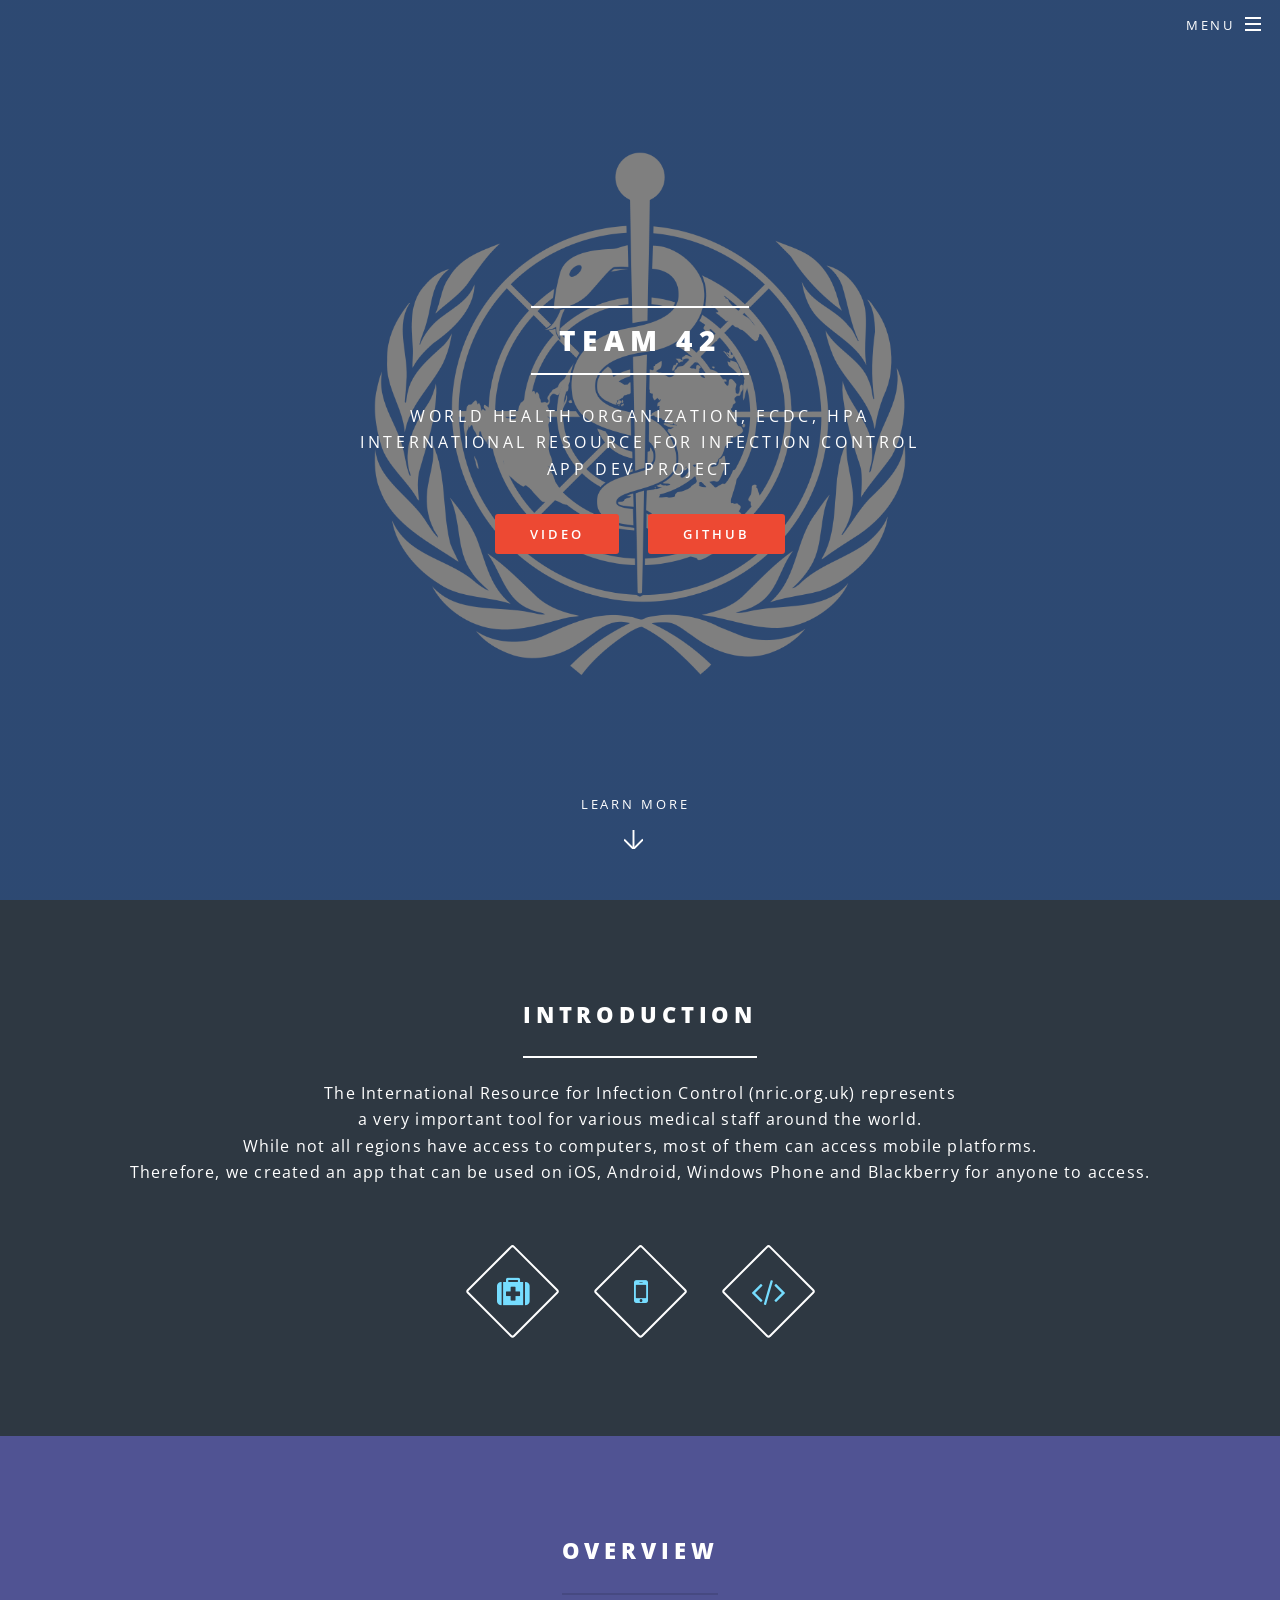
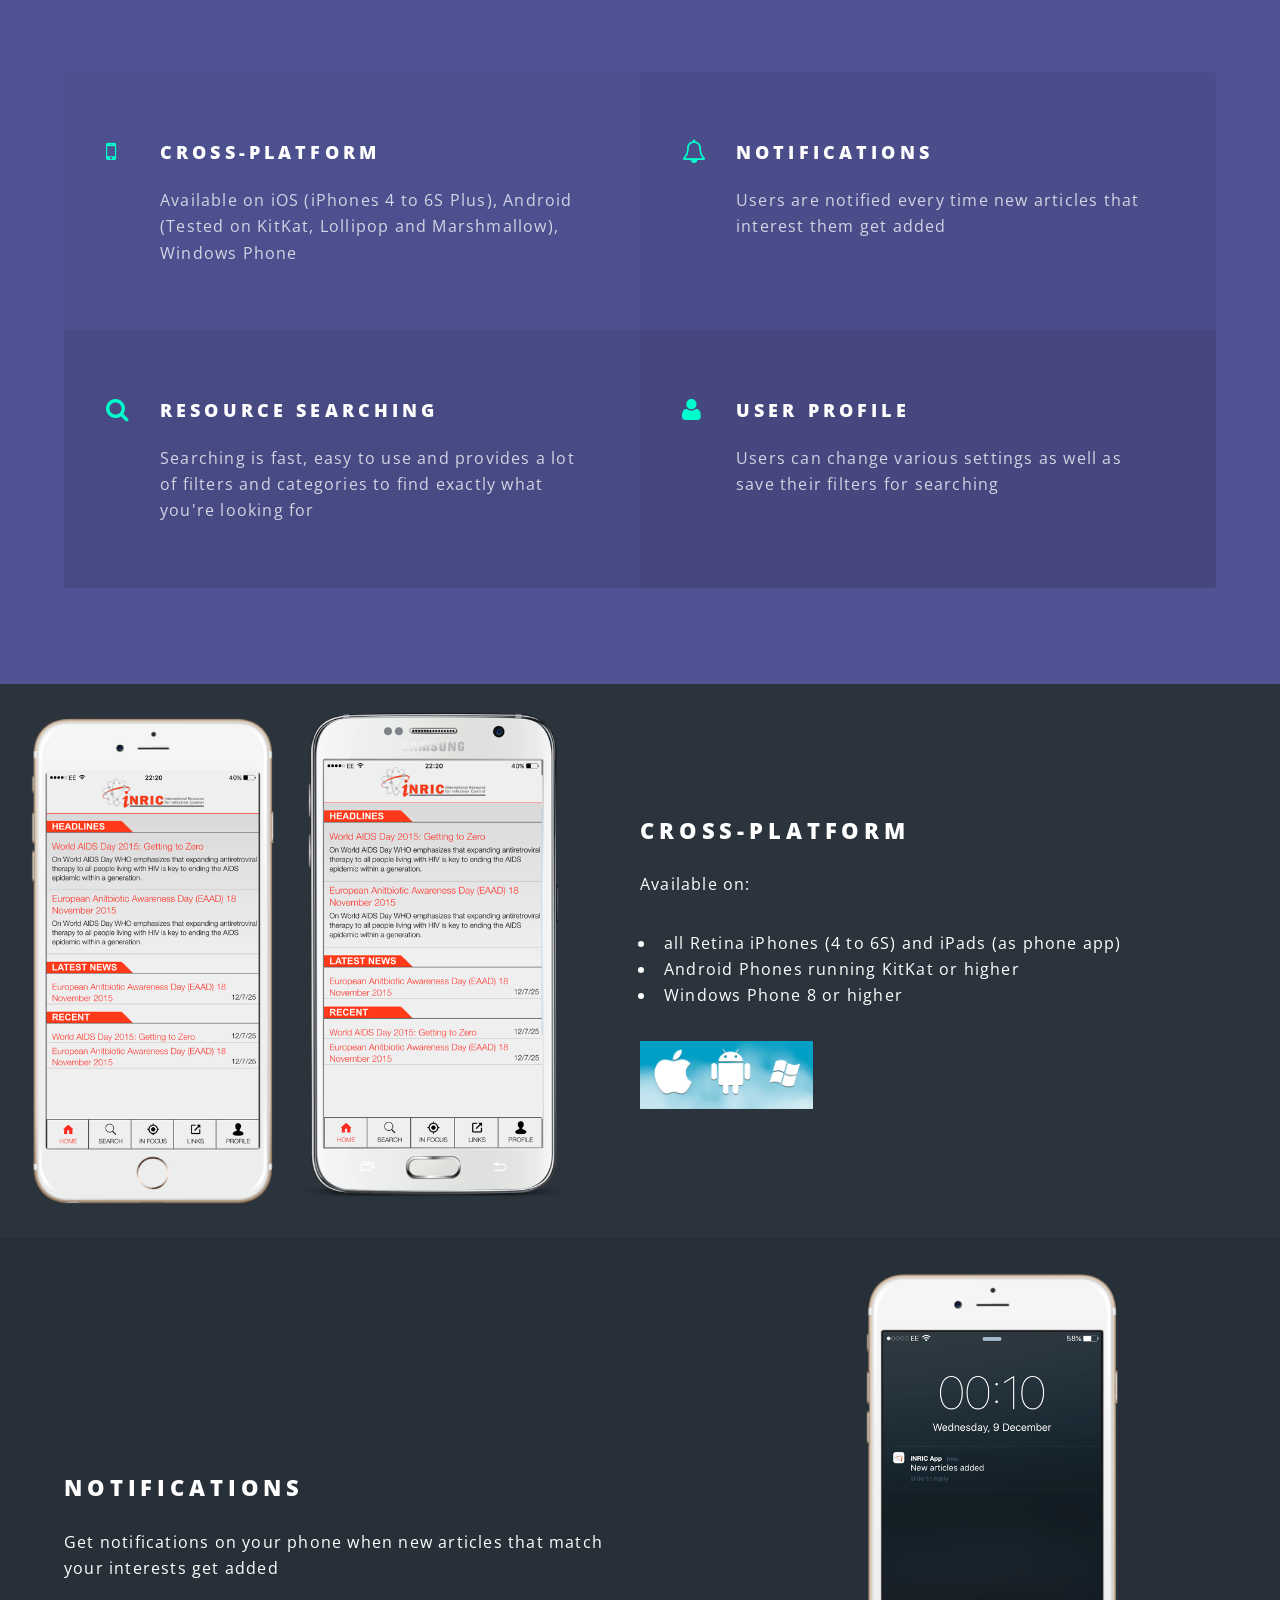
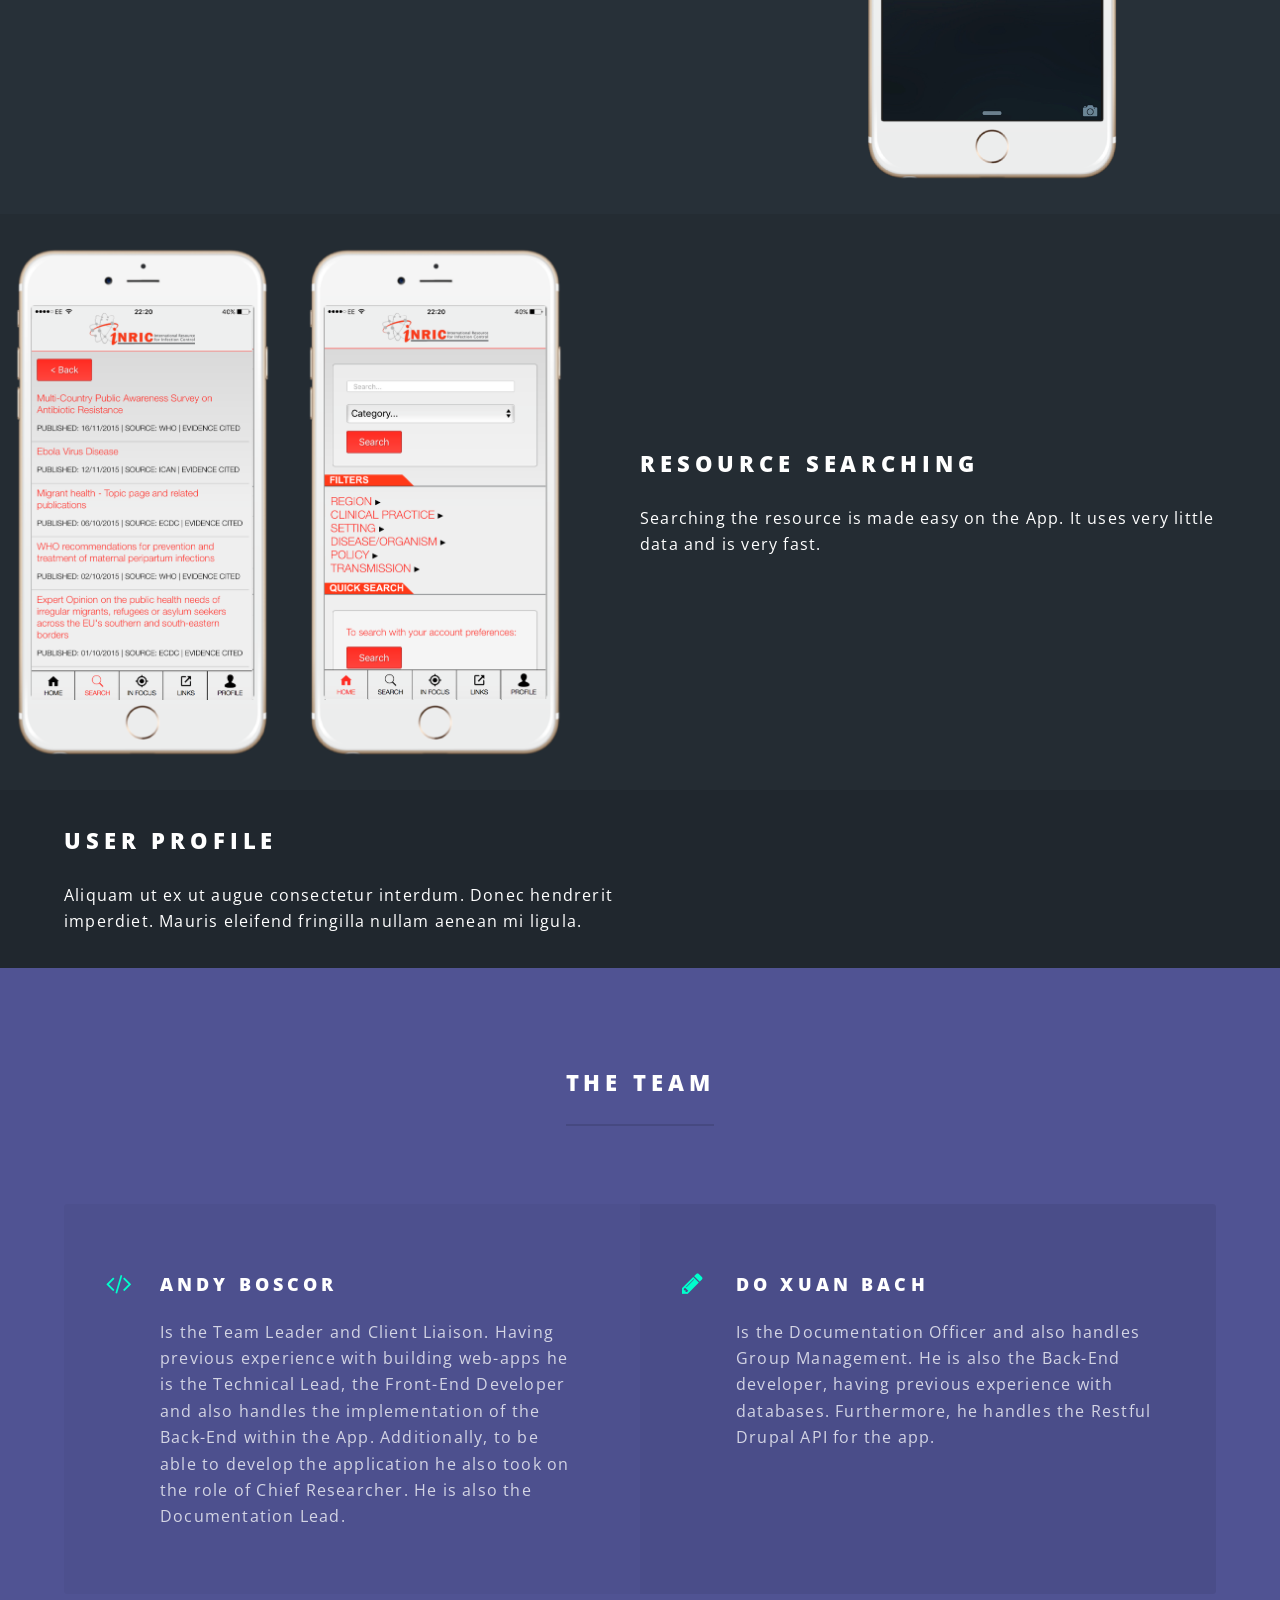
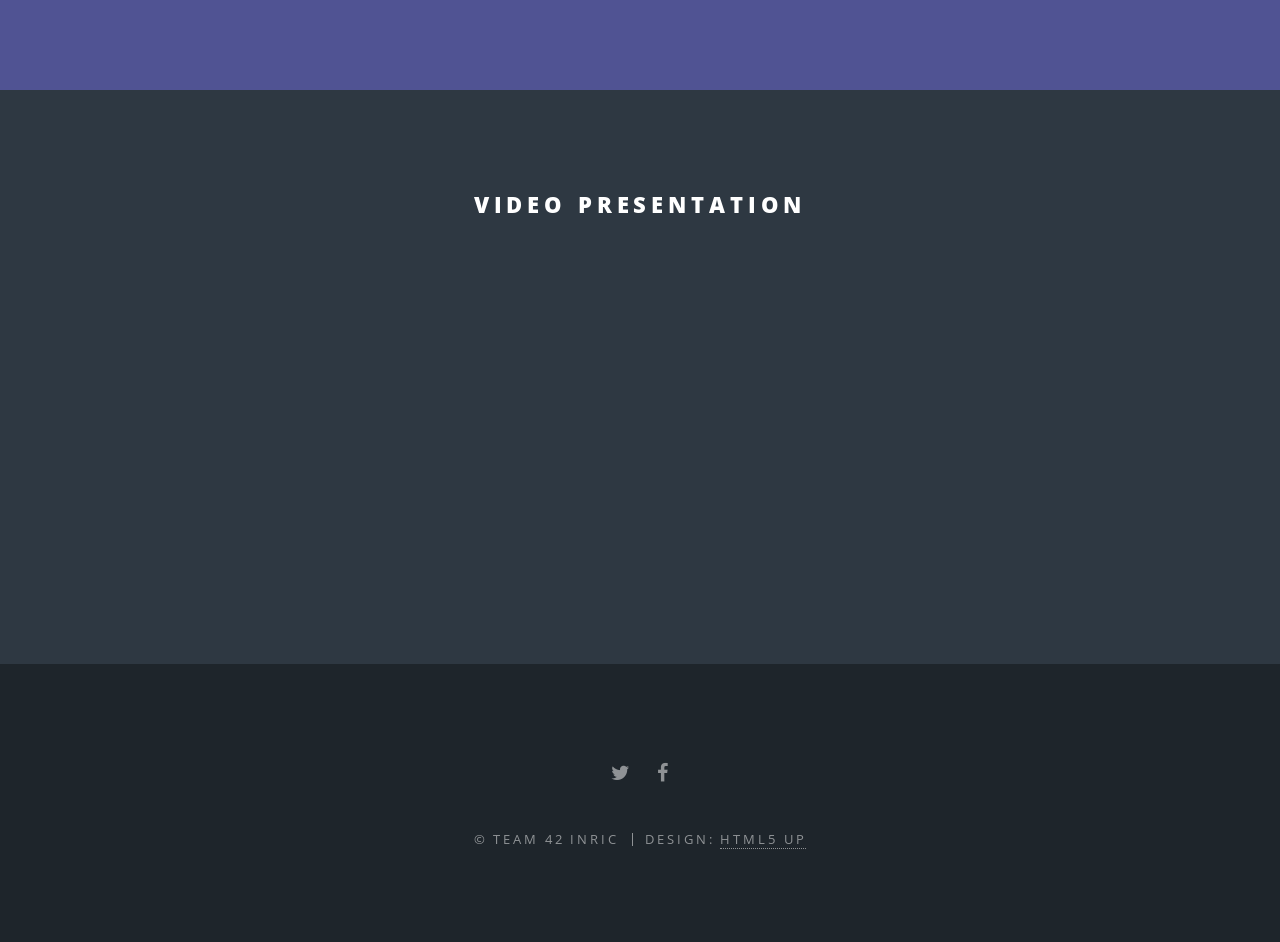
==== commit 88f1b60c: "Added quick search and documentation" ====
--- a/Team Website/index.html
+++ b/Team Website/index.html
@@ -46,7 +46,7 @@
 						<div class="inner">
 							<h2>Team 42</h2>
 							<p>World Health Organization, ECDC, HPA<br />
-							International Resource for Infenction Control<br />
+							International Resource for Infection Control<br />
 							App Dev Project<br />
 							</p>
 							<ul class="actions">
@@ -65,7 +65,7 @@
 								<p>The International Resource for Infection Control (nric.org.uk) represents<br />
 								a very important tool for various medical staff around the world. <br />
 								While not all regions have access to computers, most of them can access mobile platforms.<br />
-								Therefore, we created an app that can be used on both iOS and Android for anyone to access. </br></p>
+								Therefore, we created an app that can be used on iOS, Android, Windows Phone and Blackberry for anyone to access. </br></p>
 							</header>
 							<ul class="icons major">
 								<li><span class="icon fa-medkit major style3"><span class="label">Lorem</span></span></li>
@@ -100,7 +100,67 @@
 							</div>
 						</section>
 					</section>
-
+				<!-- Three -->
+					<section id="three" class="wrapper style3 special">
+						<div class="inner">
+							<header class="major">
+								<h2>Overview</h2>
+							</header>
+							<ul class="features">
+								<li class="icon fa-mobile">
+									<h3>Cross-Platform</h3>
+									<p> Available on iOS (iPhones 4 to 6S Plus), Android (Tested on KitKat, Lollipop and Marshmallow), Windows Phone </p>
+								</li>
+								<li class="icon fa-bell-o">
+									<h3>Notifications</h3>
+									<p>Users are notified every time new articles that interest them get added</p>
+								</li>
+								<li class="icon fa-search">
+									<h3>Resource searching</h3>
+									<p>Searching is fast, easy to use and provides a lot of filters and categories to find exactly what you're looking for</p>
+								</li>
+								<li class="icon fa-user">
+									<h3>User profile</h3>
+									<p>Users can change various settings as well as save their filters for searching</p>
+								</li>
+							</ul>
+						</div>
+					</section>
+
+				<!-- Two -->
+				
+					<section id="two" class="wrapper alt style2">
+						<section class="spotlight">
+							<div class="image"><img src="images/cross-platform.png" alt="" /></div><div class="content">
+								<h2>Cross-platform<br /></h2>
+								<p> Available on:
+								<ul>
+												<li>all Retina iPhones (4 to 6S) and iPads (as phone app)</li>
+												<li>Android Phones running KitKat or higher</li>
+												<li>Windows Phone 8 or higher</li>
+								</ul> 
+								<div class="8u"><span class="image fit"><img src="images/platforms.png" alt="" /></span></div></p>
+							</div>
+						</section>
+						<section class="spotlight">
+							<div class="image"><img src="images/notifications.png" alt="" /></div><div class="content">
+								<h2>Notifications<br /></h2>
+								<p>Get notifications on your phone when new articles that match your interests get added</p>
+							</div>
+						</section>
+						<section class="spotlight">
+							<div class="image"><img src="images/searching.png" alt="" /></div><div class="content">
+								<h2>Resource searching<br /></h2>
+								<p>Searching the resource is made easy on the App. It uses very little data and is very fast.</p>
+							</div>
+						</section>
+						<section class="spotlight">
+							<div class="image"><img src="images/pic02.jpg" alt="" /></div><div class="content">
+								<h2>User profile<br /></h2>
+								<p>Aliquam ut ex ut augue consectetur interdum. Donec hendrerit imperdiet. Mauris eleifend fringilla nullam aenean mi ligula.</p>
+							</div>
+						</section>
+					</section>
 				<!-- Three -->
 					<section id="three" class="wrapper style3 special">
 						<div class="inner">
@@ -110,11 +170,11 @@
 							<ul class="features">
 								<li class="icon fa-code">
 									<h3>Andy Boscor</h3>
-									<p> Is the Team Leader and Client Liason. Having previous experience with building web-apps he is also the Chief Technical Officer as well as the Main Developer. Additionally, to be able to develop the application he also took on the role of Chief Researcher. He is also the Documentation Lead. </p>
+									<p> Is the Team Leader and Client Liaison. Having previous experience with building web-apps he is the Technical Lead, the Front-End Developer and also handles the implementation of the Back-End within the App. Additionally, to be able to develop the application he also took on the role of Chief Researcher. He is also the Documentation Lead. </p>
 								</li>
 								<li class="icon fa-pencil">
 									<h3>Do Xuan Bach</h3>
-									<p>Is the Documentation Officer and also handles Group Management. </p>
+									<p>Is the Documentation Officer and also handles Group Management. He is also the Back-End developer, having previous experience with databases. Furthermore, he handles the Restful Drupal API for the app.</p>
 								</li>
 							</ul>
 						</div>
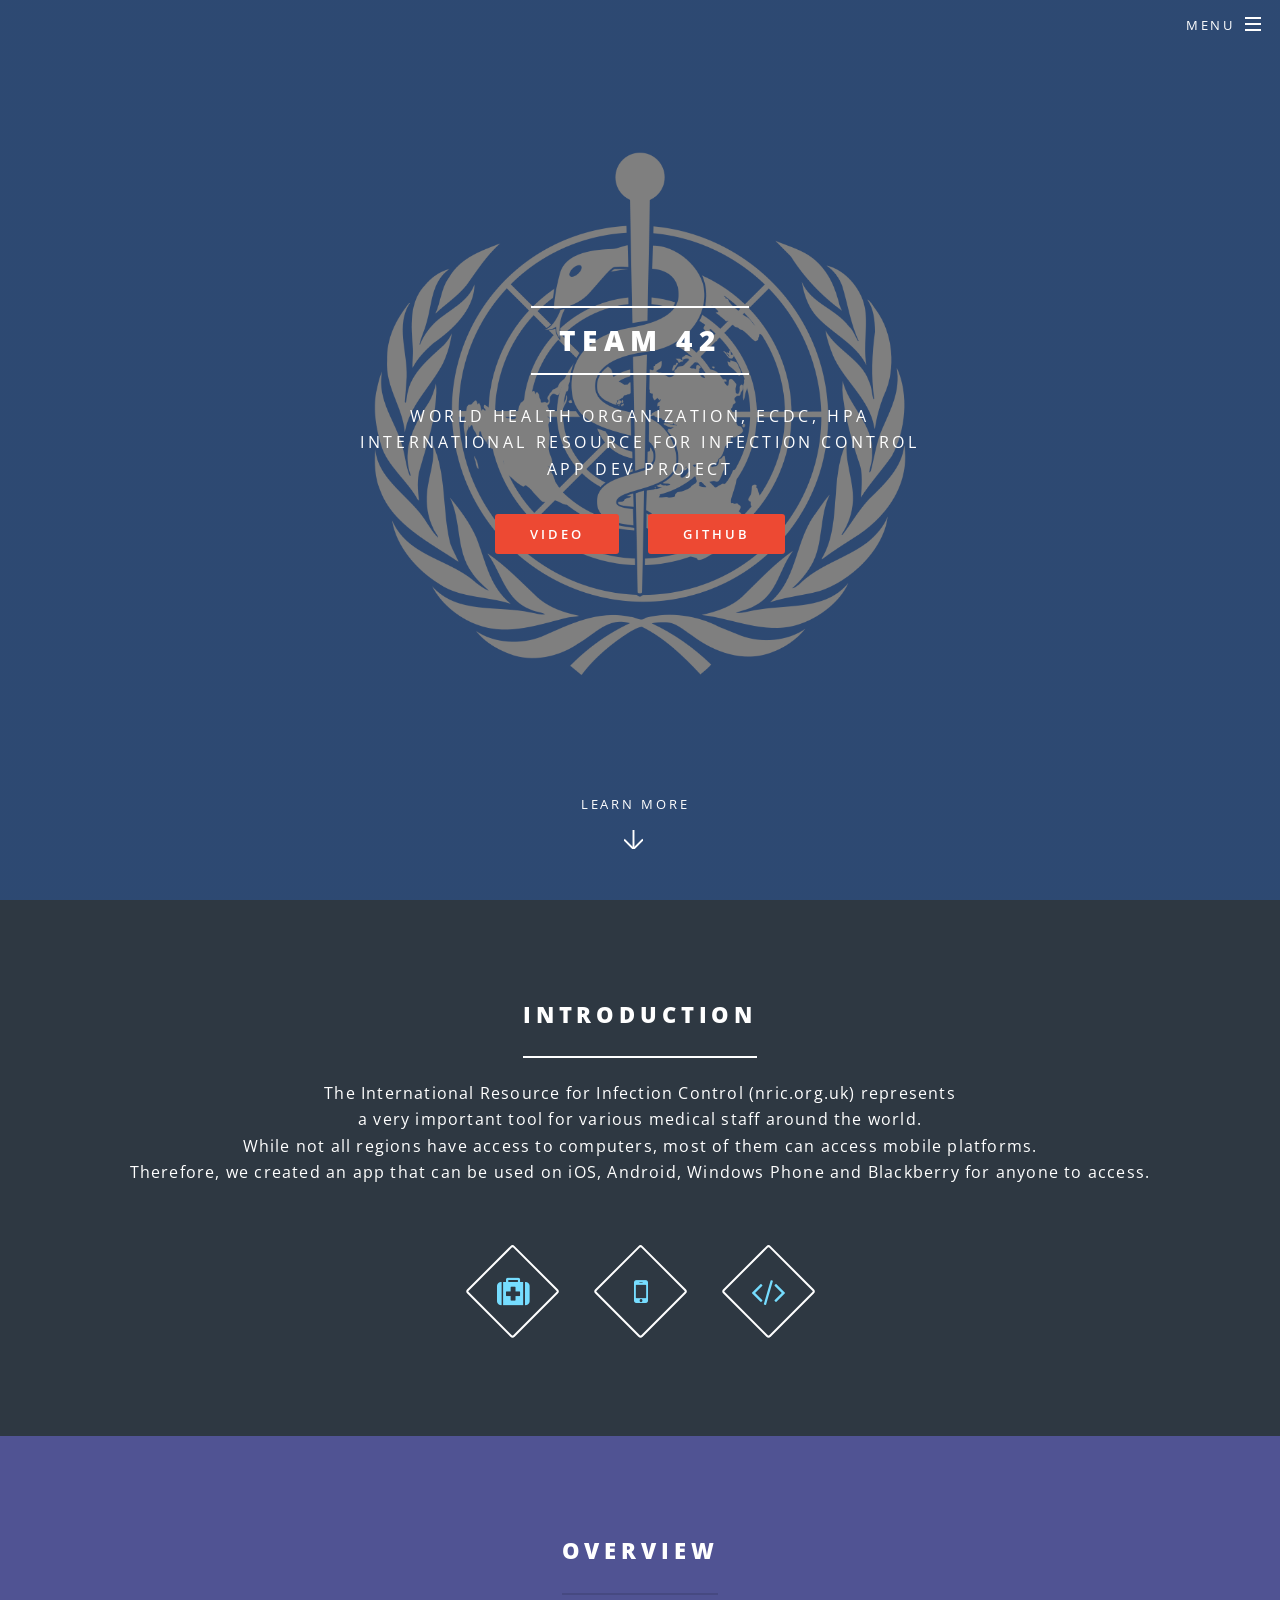
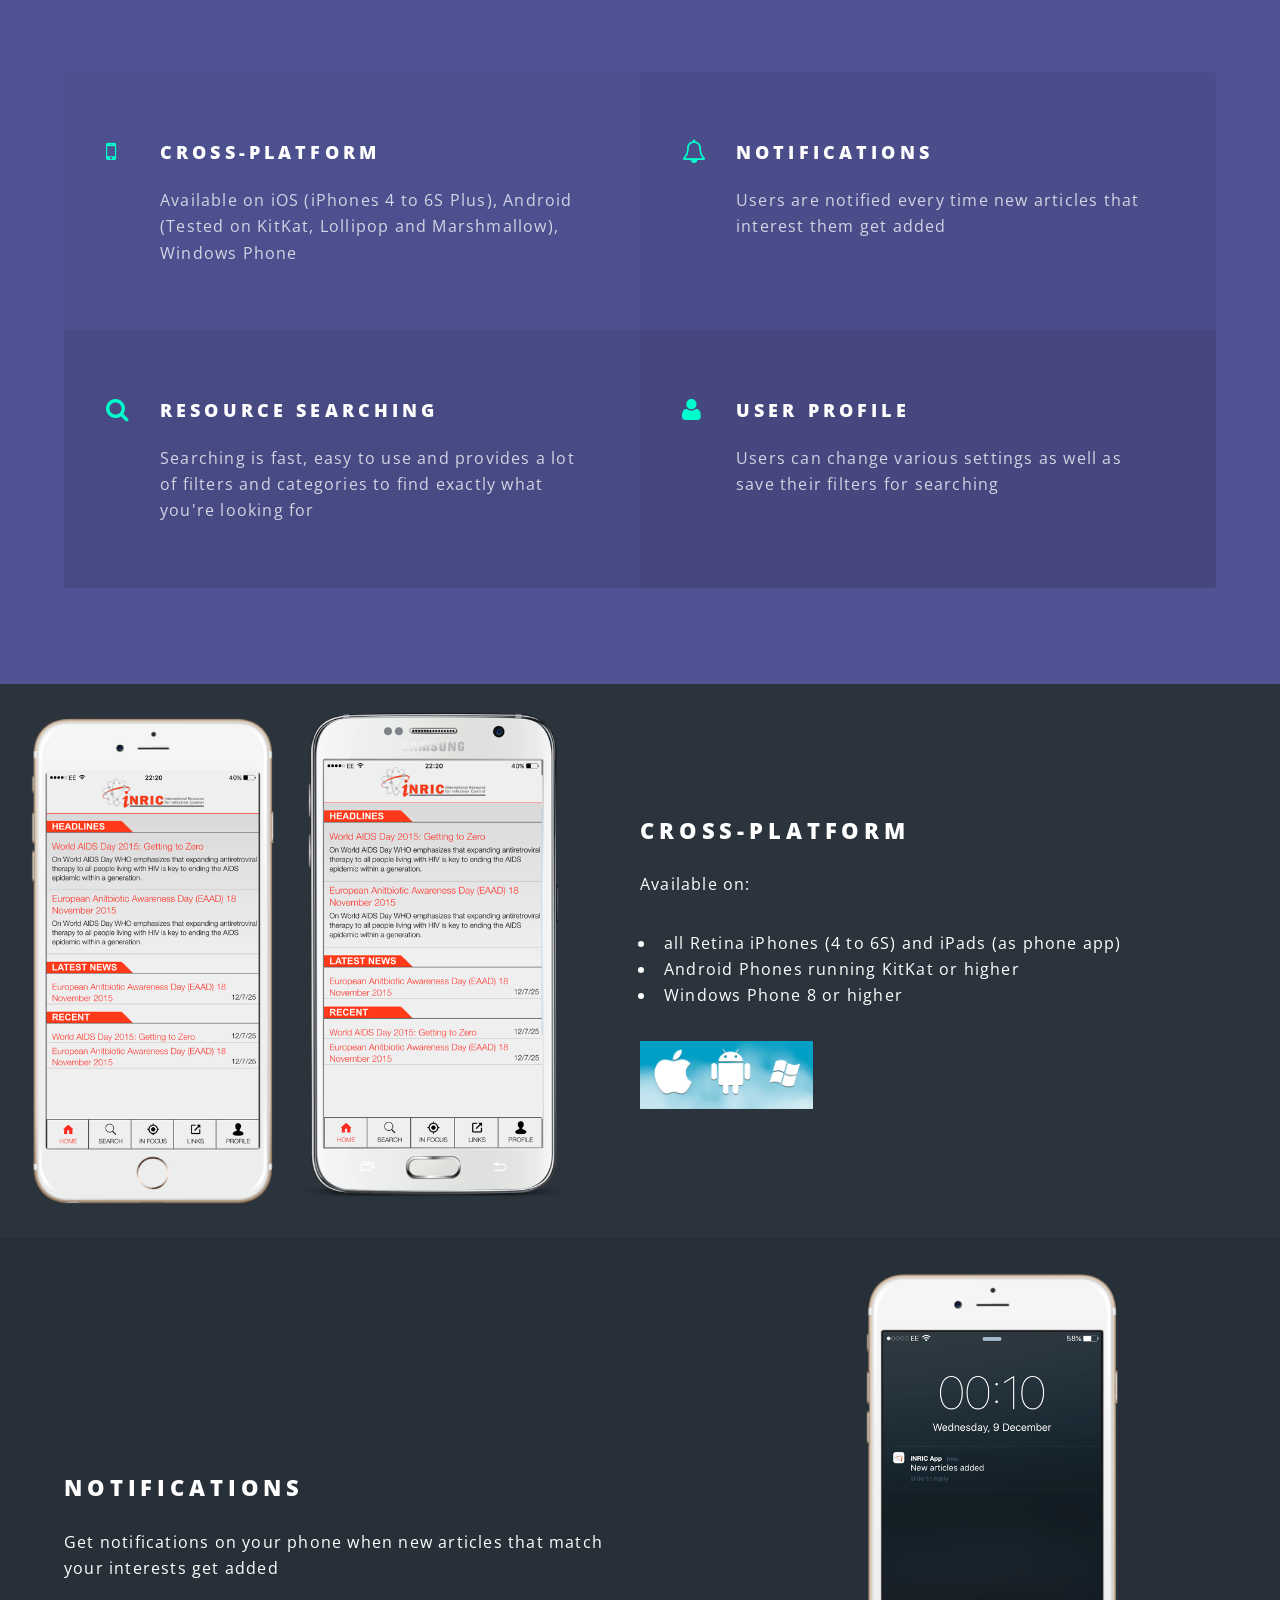
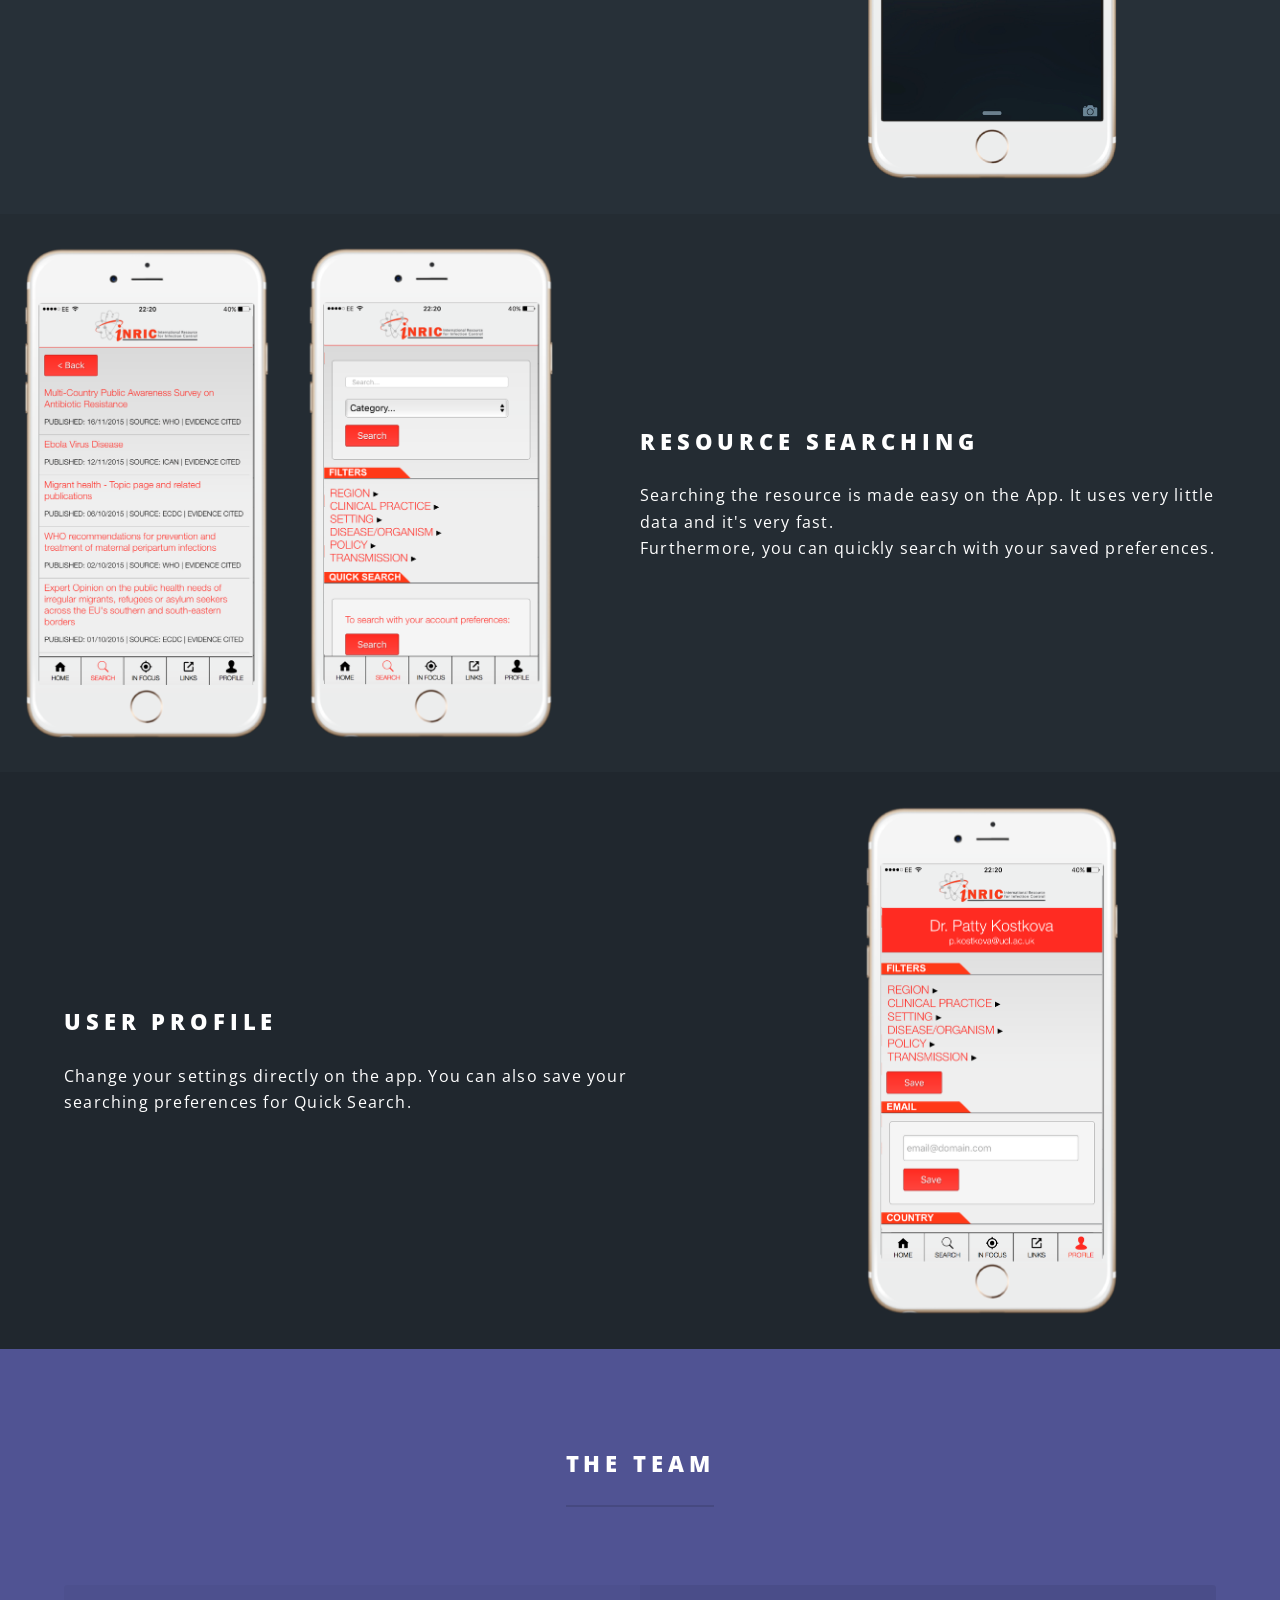
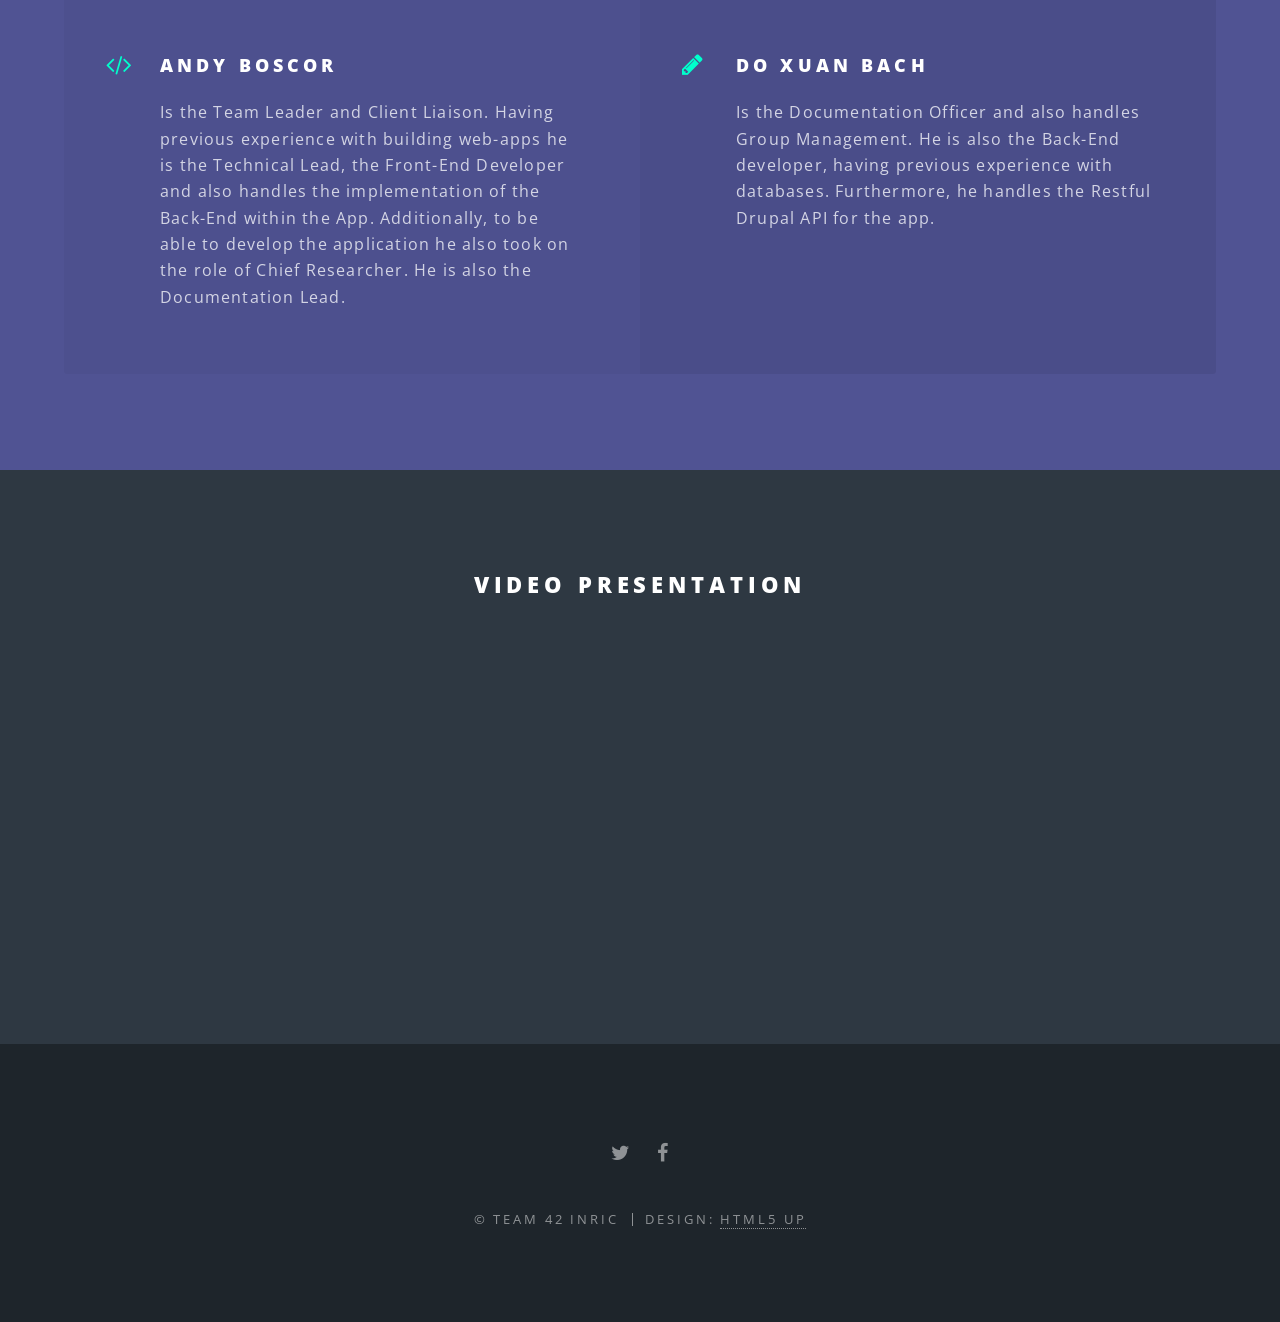
==== commit d5de1842: "Finished Main Features of Product Page" ====
--- a/Team Website/index.html
+++ b/Team Website/index.html
@@ -151,13 +151,14 @@
 						<section class="spotlight">
 							<div class="image"><img src="images/searching.png" alt="" /></div><div class="content">
 								<h2>Resource searching<br /></h2>
-								<p>Searching the resource is made easy on the App. It uses very little data and is very fast.</p>
-							</div>
-						</section>
-						<section class="spotlight">
-							<div class="image"><img src="images/pic02.jpg" alt="" /></div><div class="content">
+								<p>Searching the resource is made easy on the App. It uses very little data and it's very fast.
+								<br />Furthermore, you can quickly search with your saved preferences.</p>
+							</div>
+						</section>
+						<section class="spotlight">
+							<div class="image"><img src="images/user_profile.png" alt="" /></div><div class="content">
 								<h2>User profile<br /></h2>
-								<p>Aliquam ut ex ut augue consectetur interdum. Donec hendrerit imperdiet. Mauris eleifend fringilla nullam aenean mi ligula.</p>
+								<p>Change your settings directly on the app. You can also save your searching preferences for Quick Search.</p>
 							</div>
 						</section>
 					</section>
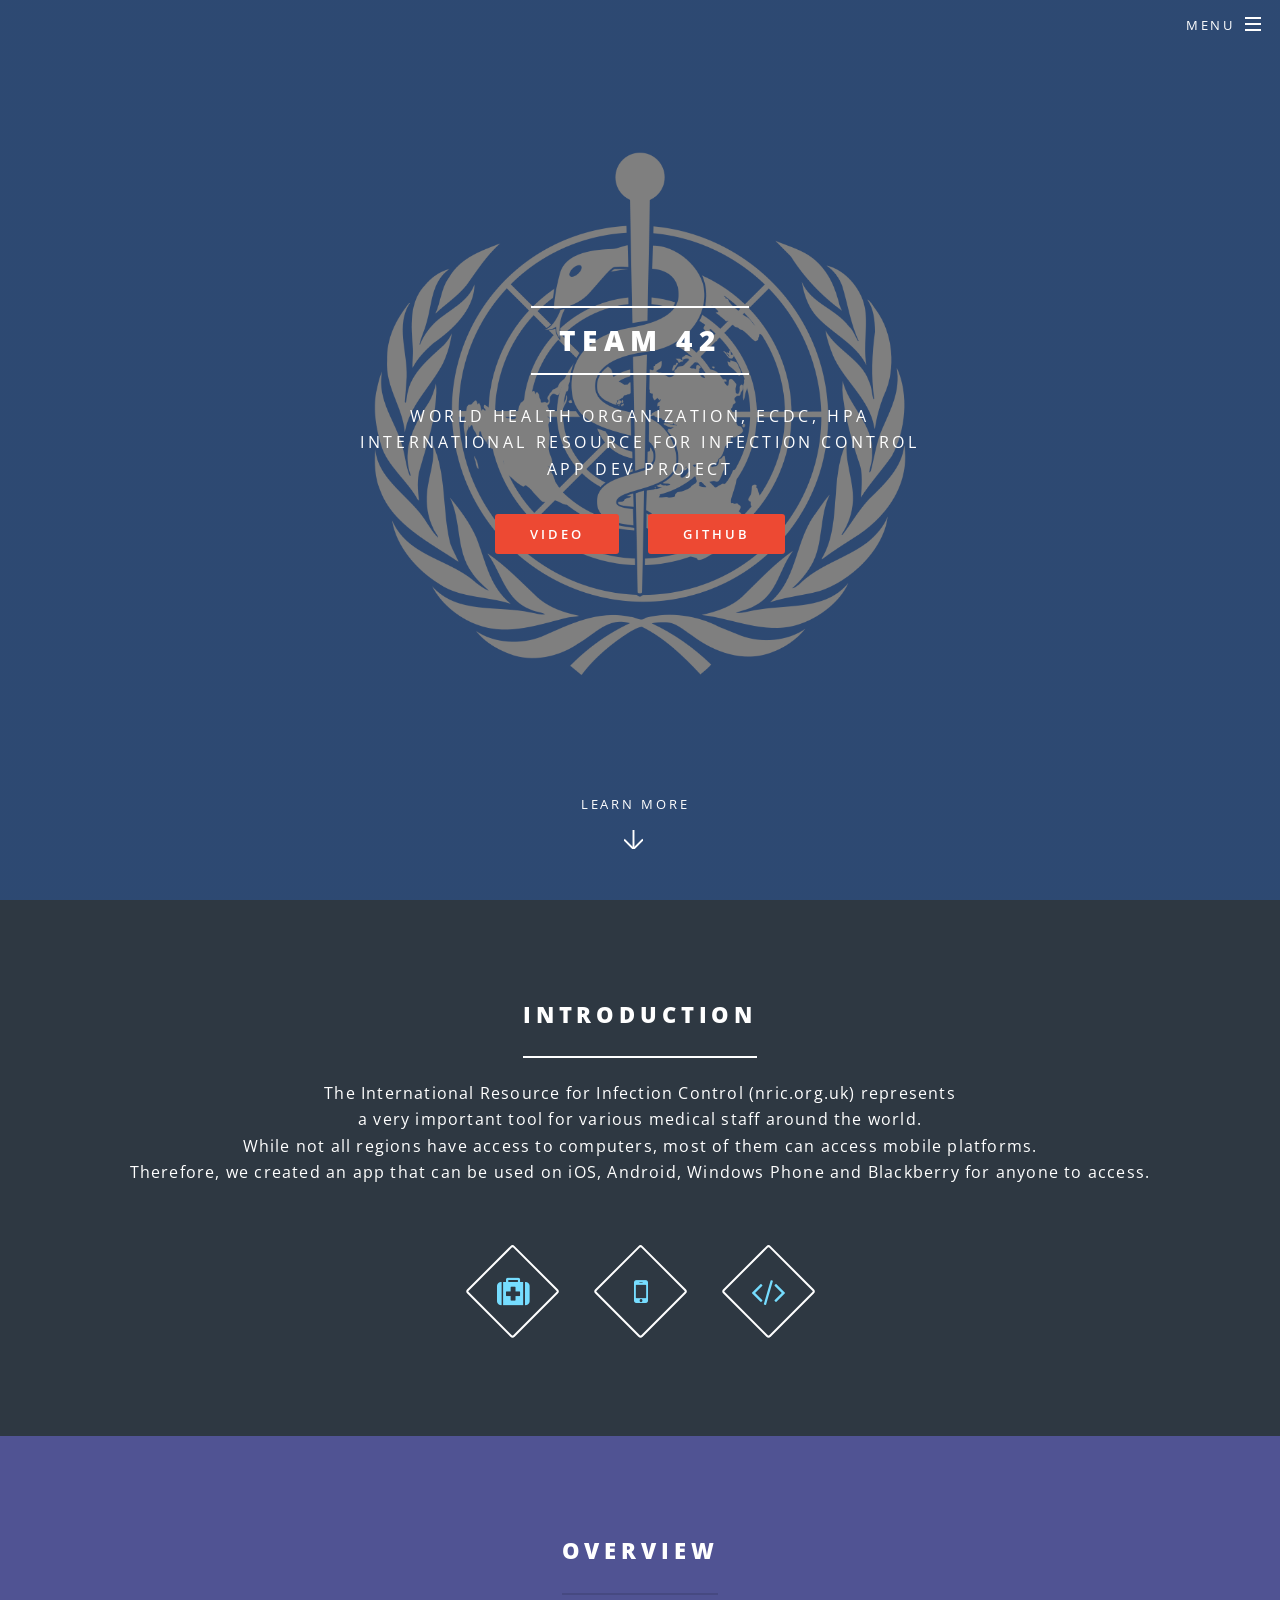
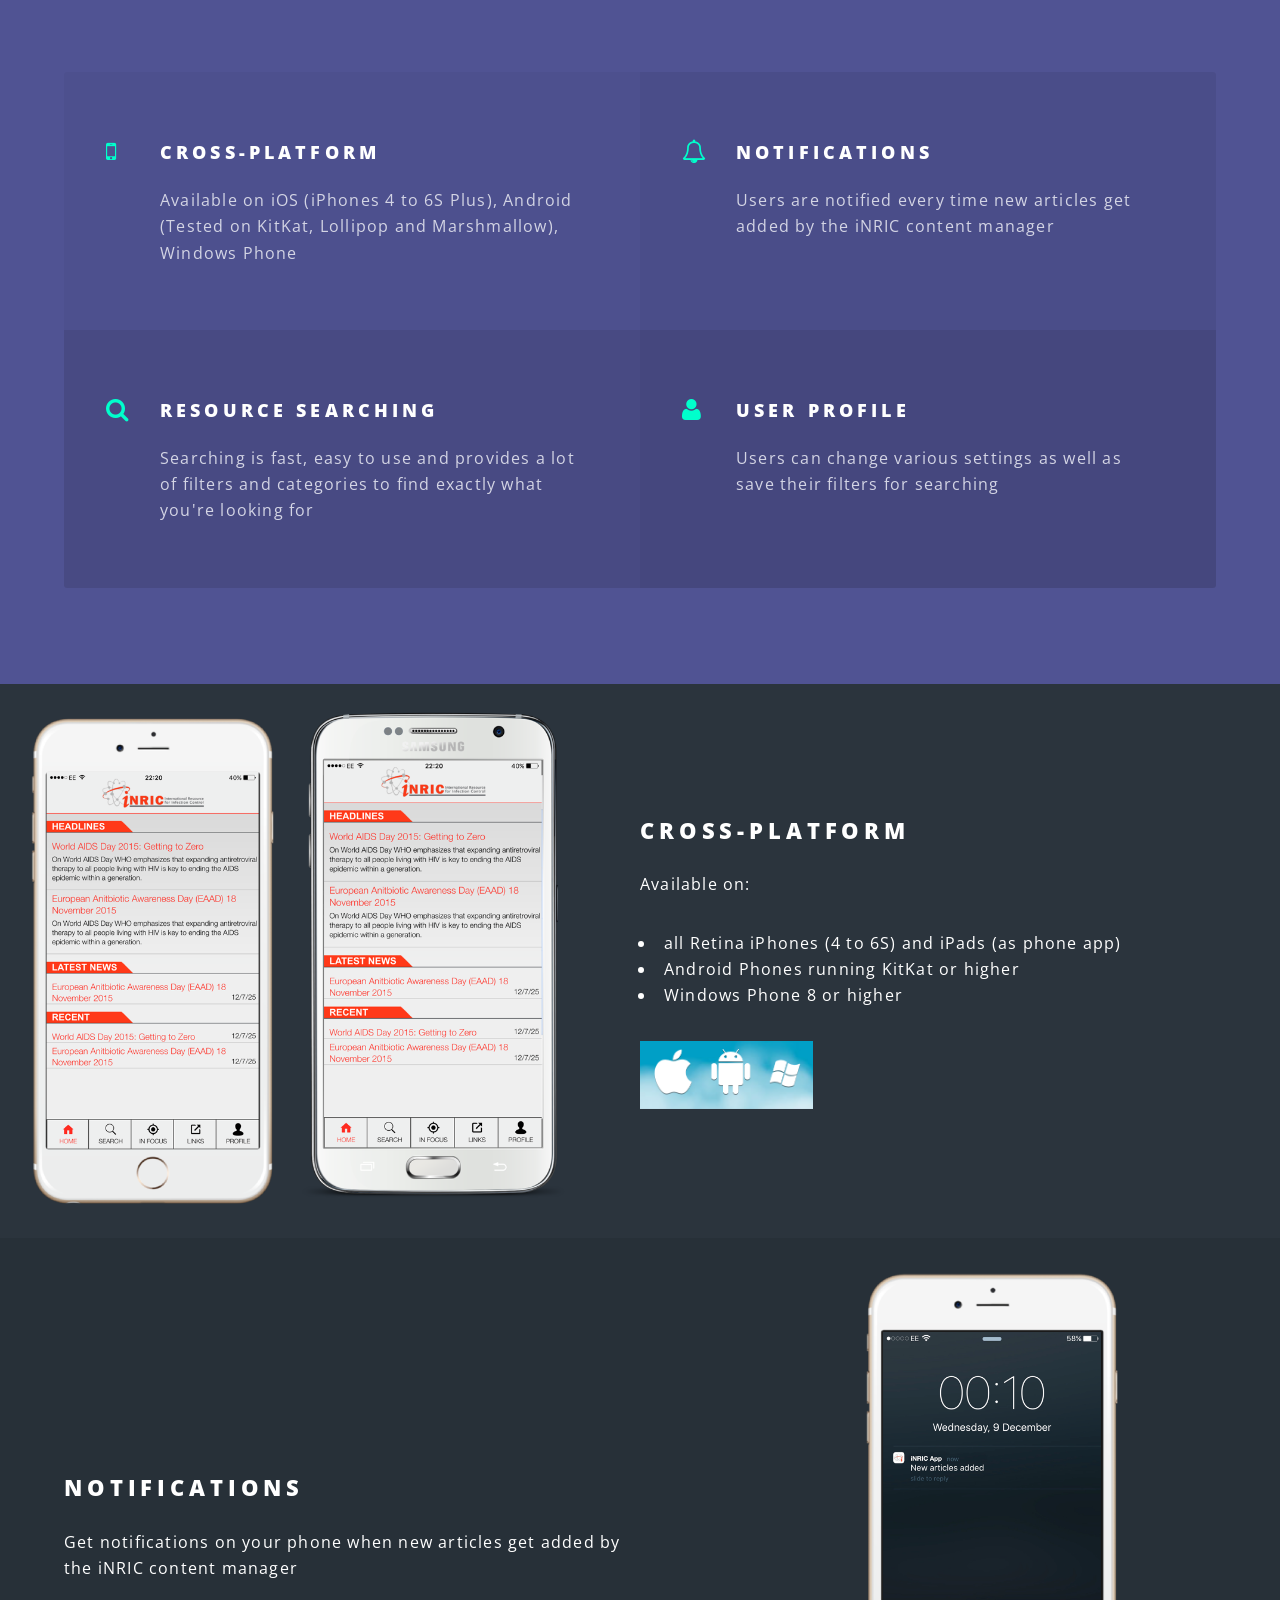
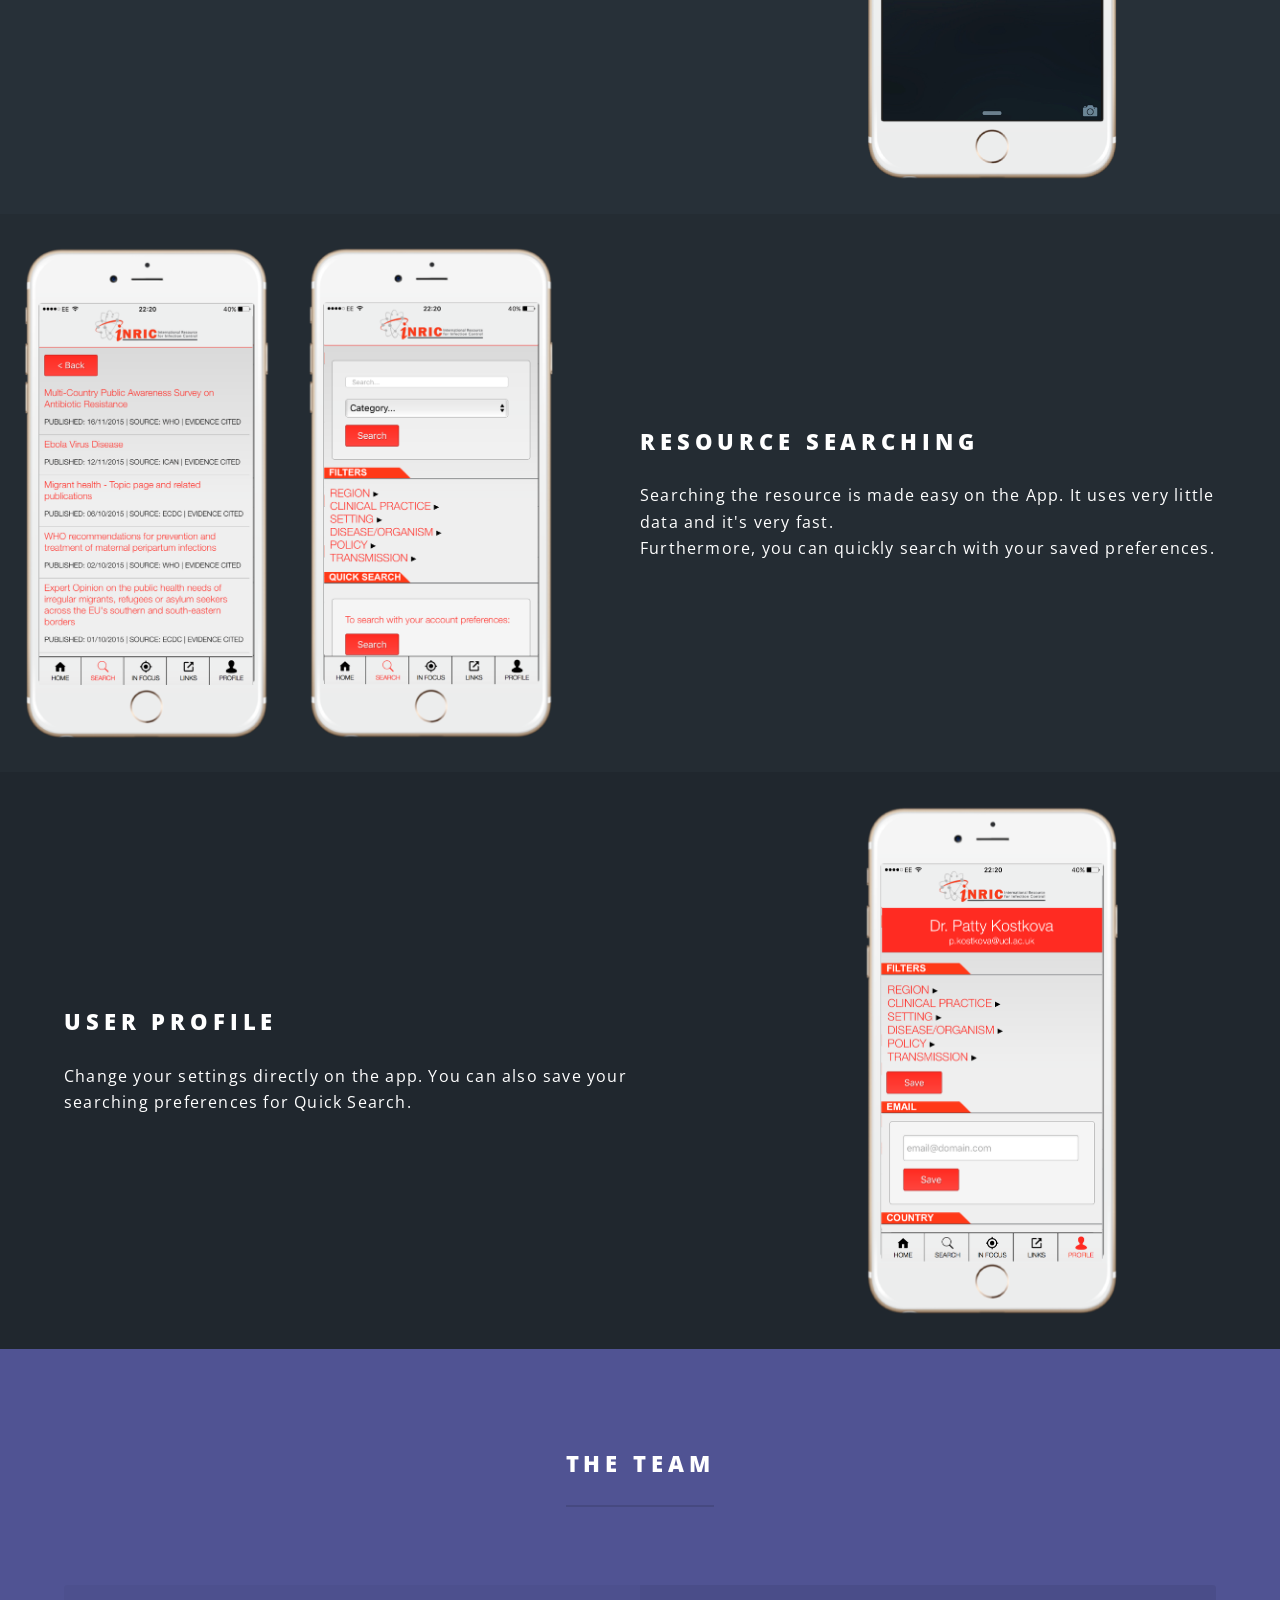
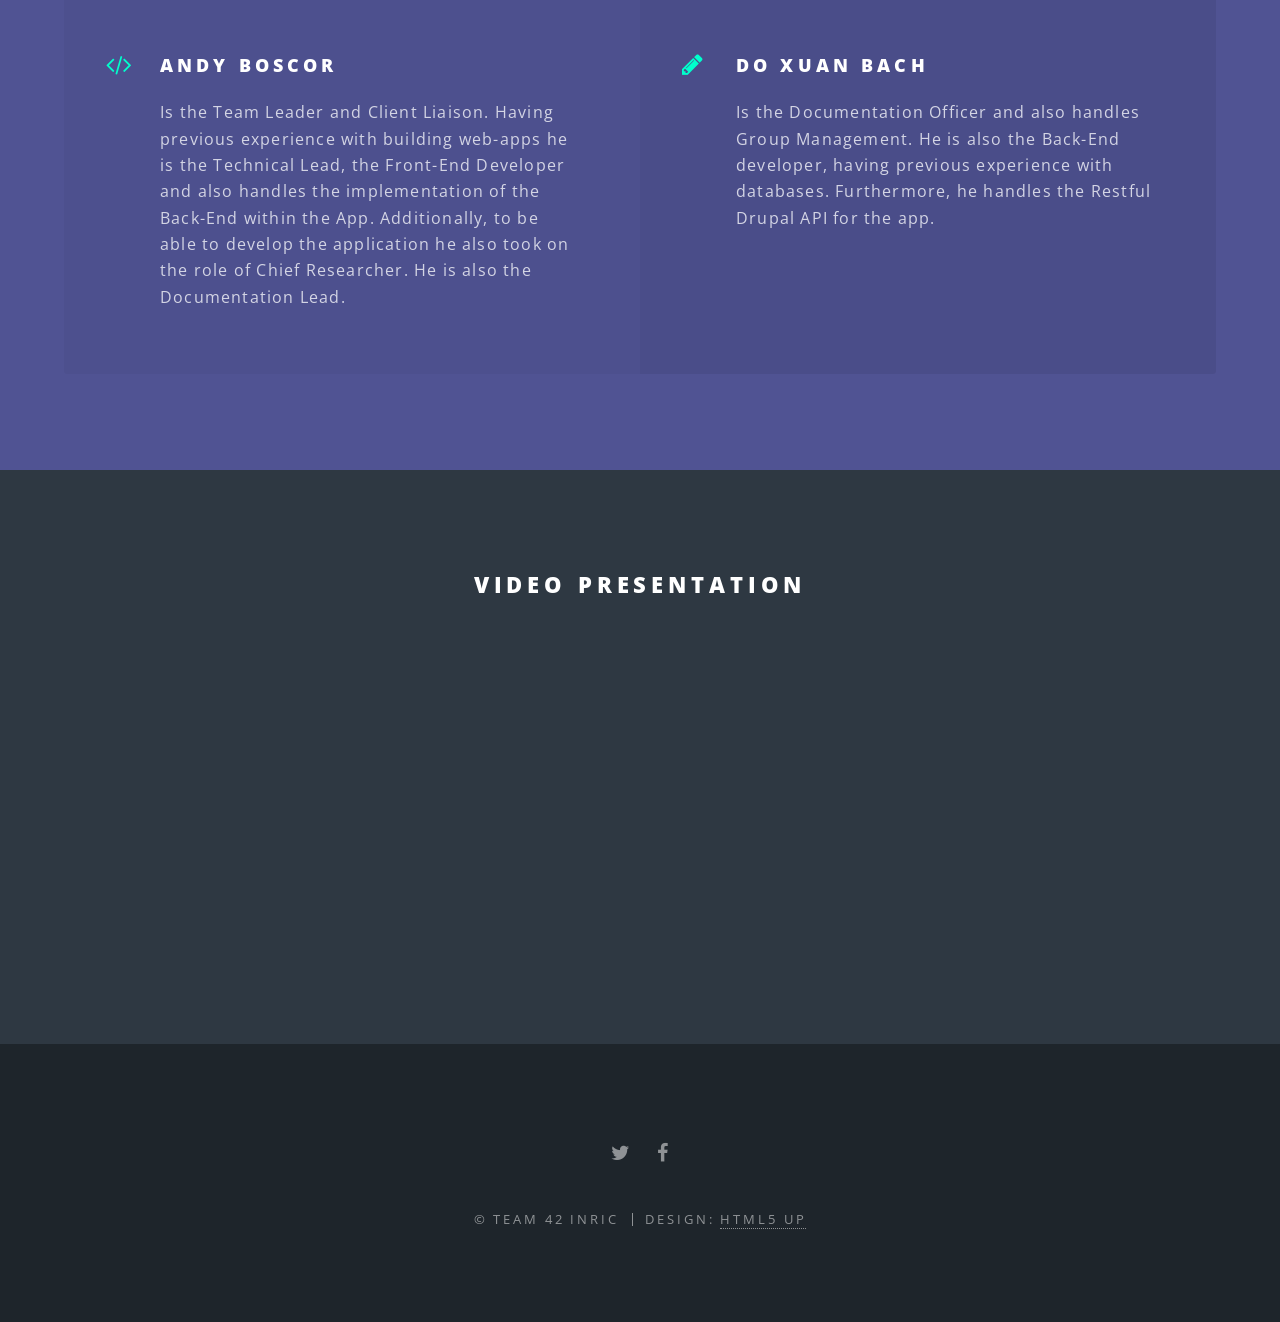
==== commit 0c7d168f: "More documentation" ====
--- a/Team Website/index.html
+++ b/Team Website/index.html
@@ -34,6 +34,7 @@
 											<li><a href="development.html">Development</a></li>
 											<li><a href="testing.html">Testing</a></li>
 											<li><a href="progress.html">Progress</a></li>
+											<li><a href="further_dev.html">Further Dev</a></li>
 										</ul>
 									</div>
 								</li>
@@ -113,7 +114,7 @@
 								</li>
 								<li class="icon fa-bell-o">
 									<h3>Notifications</h3>
-									<p>Users are notified every time new articles that interest them get added</p>
+									<p>Users are notified every time new articles get added by the iNRIC content manager</p>
 								</li>
 								<li class="icon fa-search">
 									<h3>Resource searching</h3>
@@ -145,7 +146,7 @@
 						<section class="spotlight">
 							<div class="image"><img src="images/notifications.png" alt="" /></div><div class="content">
 								<h2>Notifications<br /></h2>
-								<p>Get notifications on your phone when new articles that match your interests get added</p>
+								<p>Get notifications on your phone when new articles get added by the iNRIC content manager</p>
 							</div>
 						</section>
 						<section class="spotlight">
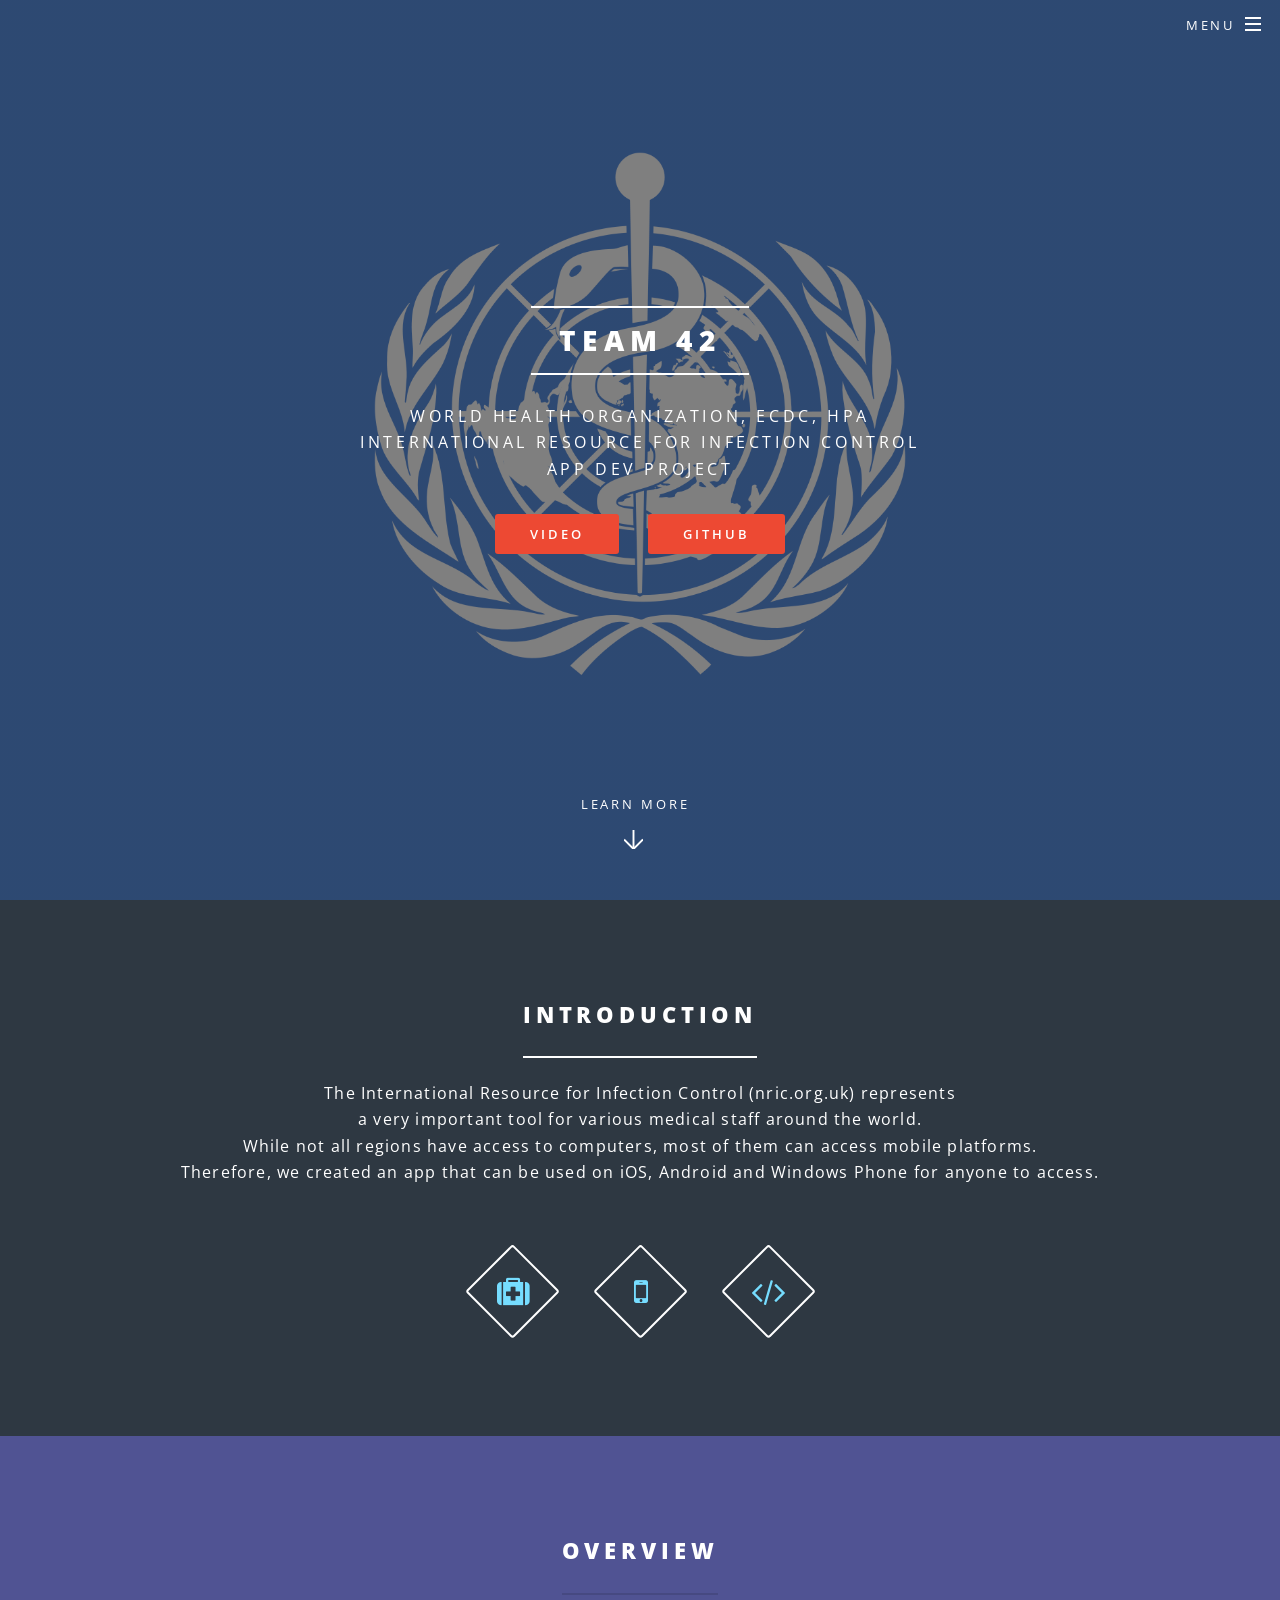
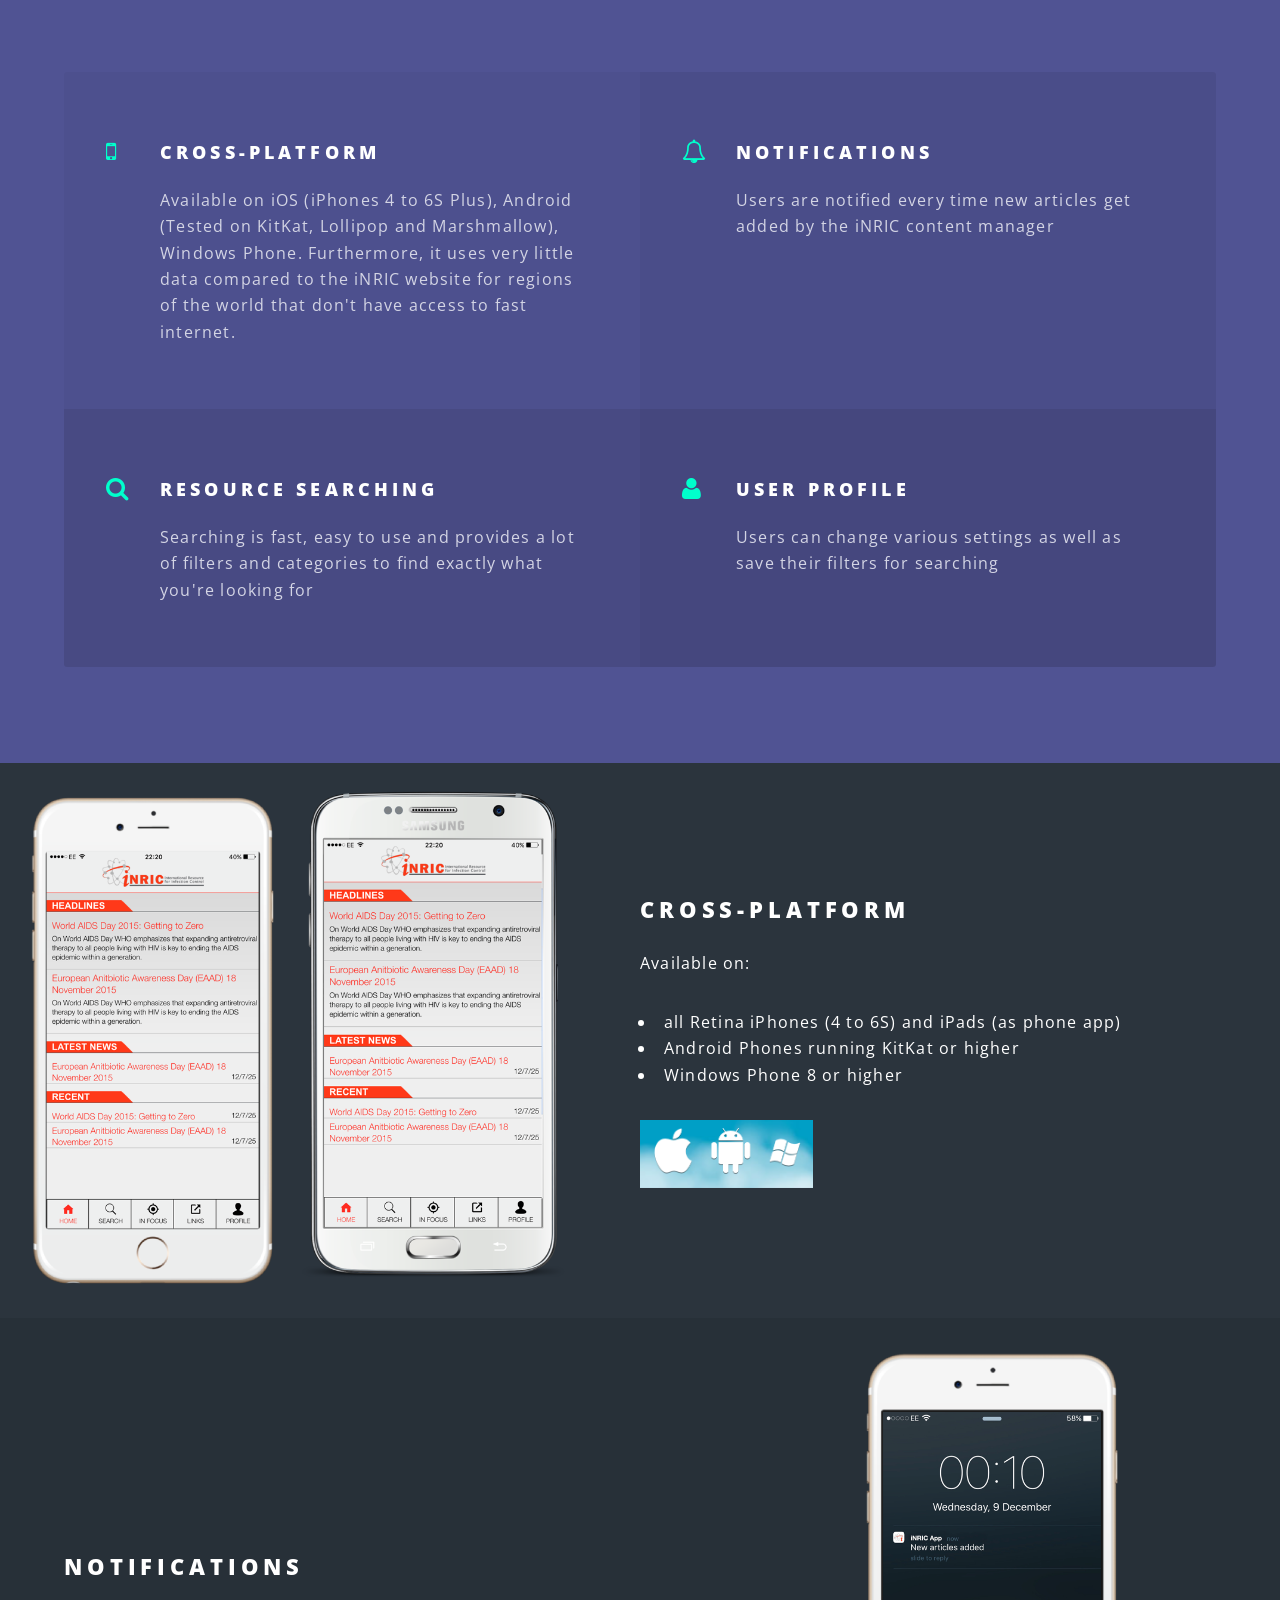
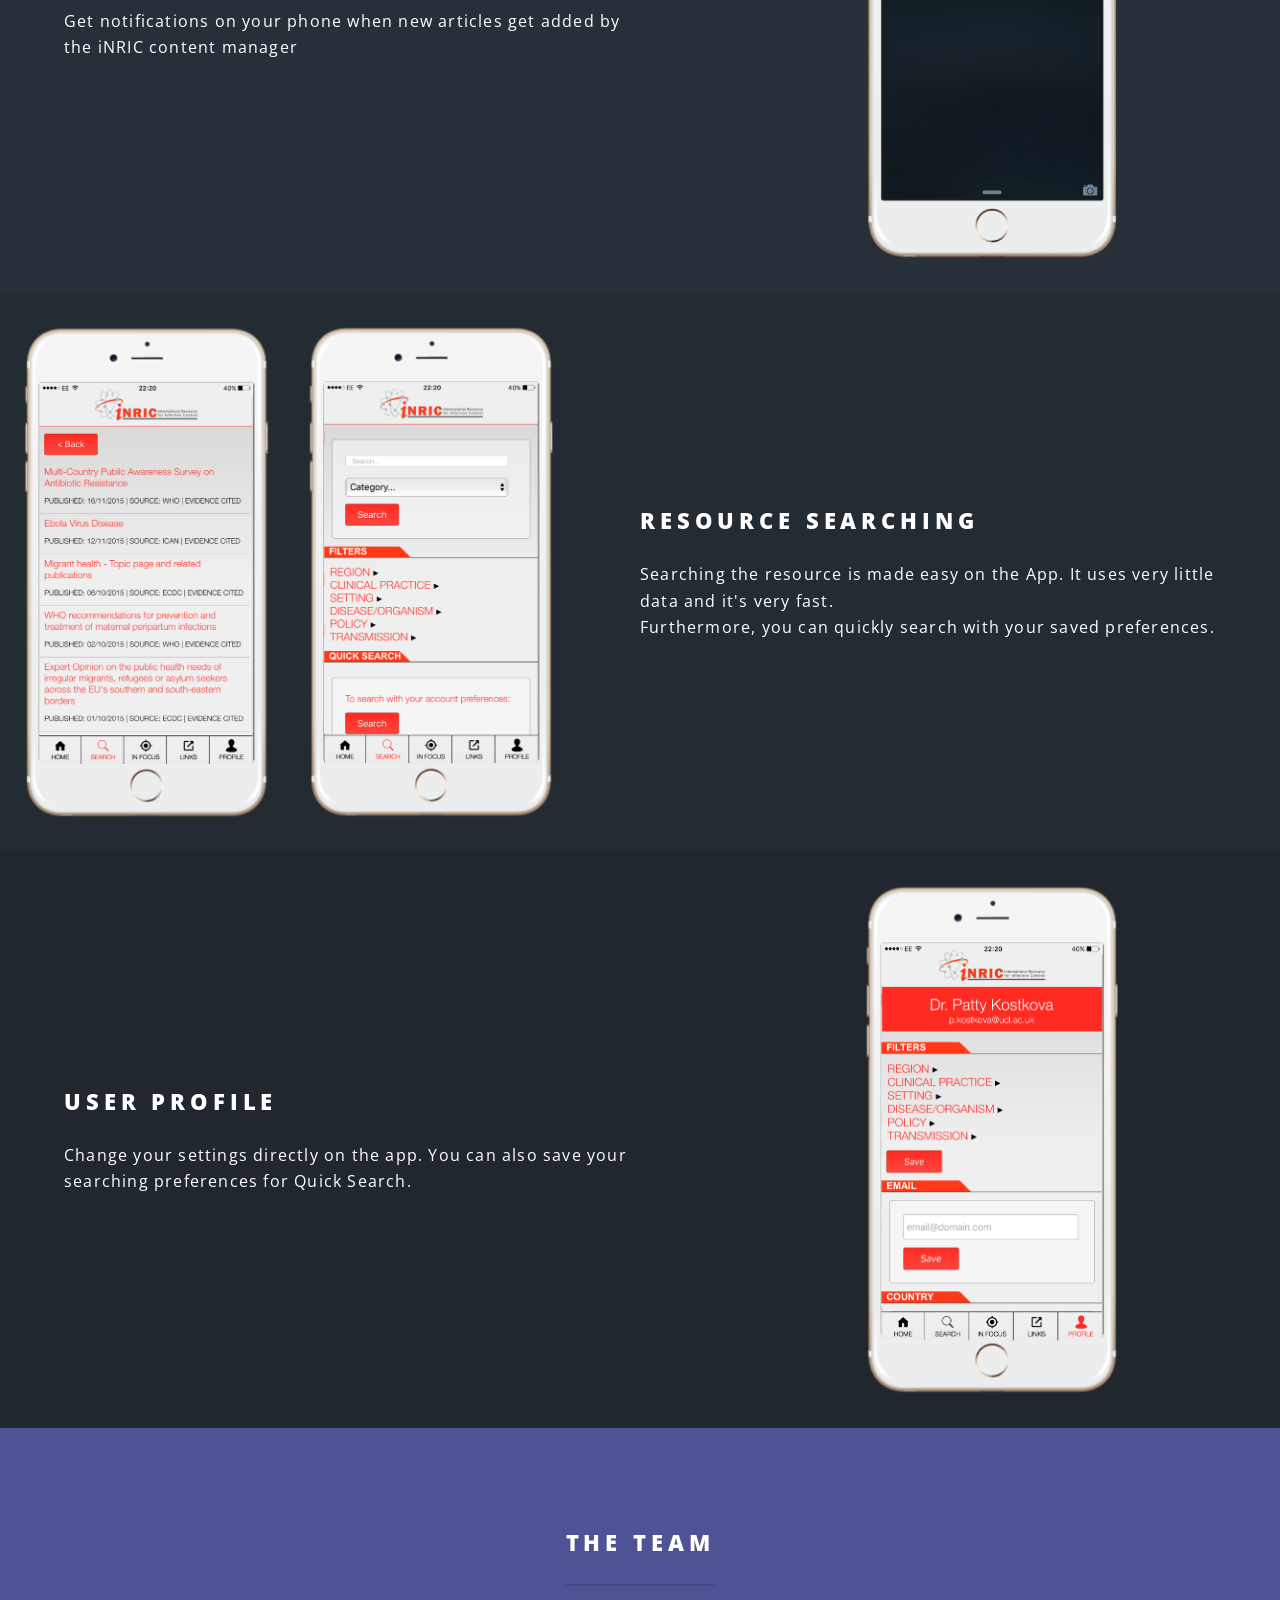
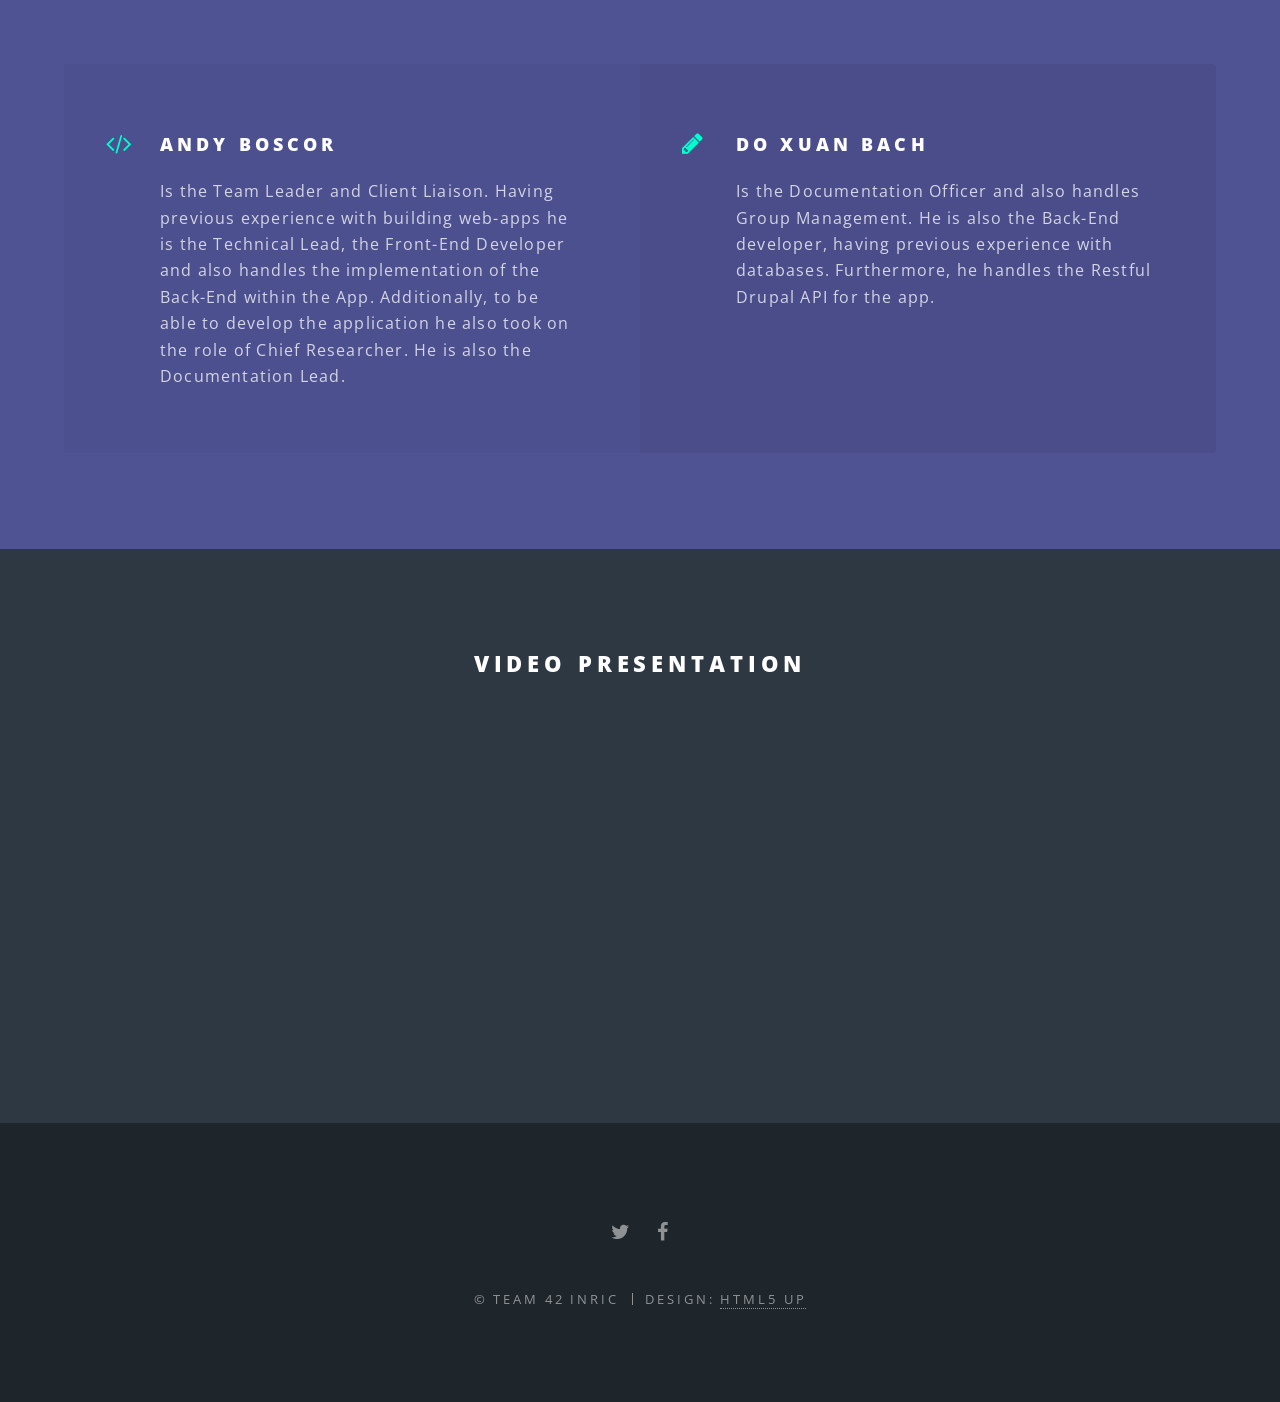
==== commit 977e15a3: "Finished evaluation" ====
--- a/Team Website/index.html
+++ b/Team Website/index.html
@@ -66,7 +66,7 @@
 								<p>The International Resource for Infection Control (nric.org.uk) represents<br />
 								a very important tool for various medical staff around the world. <br />
 								While not all regions have access to computers, most of them can access mobile platforms.<br />
-								Therefore, we created an app that can be used on iOS, Android, Windows Phone and Blackberry for anyone to access. </br></p>
+								Therefore, we created an app that can be used on iOS, Android and Windows Phone for anyone to access. </br></p>
 							</header>
 							<ul class="icons major">
 								<li><span class="icon fa-medkit major style3"><span class="label">Lorem</span></span></li>
@@ -110,7 +110,7 @@
 							<ul class="features">
 								<li class="icon fa-mobile">
 									<h3>Cross-Platform</h3>
-									<p> Available on iOS (iPhones 4 to 6S Plus), Android (Tested on KitKat, Lollipop and Marshmallow), Windows Phone </p>
+									<p> Available on iOS (iPhones 4 to 6S Plus), Android (Tested on KitKat, Lollipop and Marshmallow), Windows Phone. Furthermore, it uses very little data compared to the iNRIC website for regions of the world that don't have access to fast internet. </p>
 								</li>
 								<li class="icon fa-bell-o">
 									<h3>Notifications</h3>
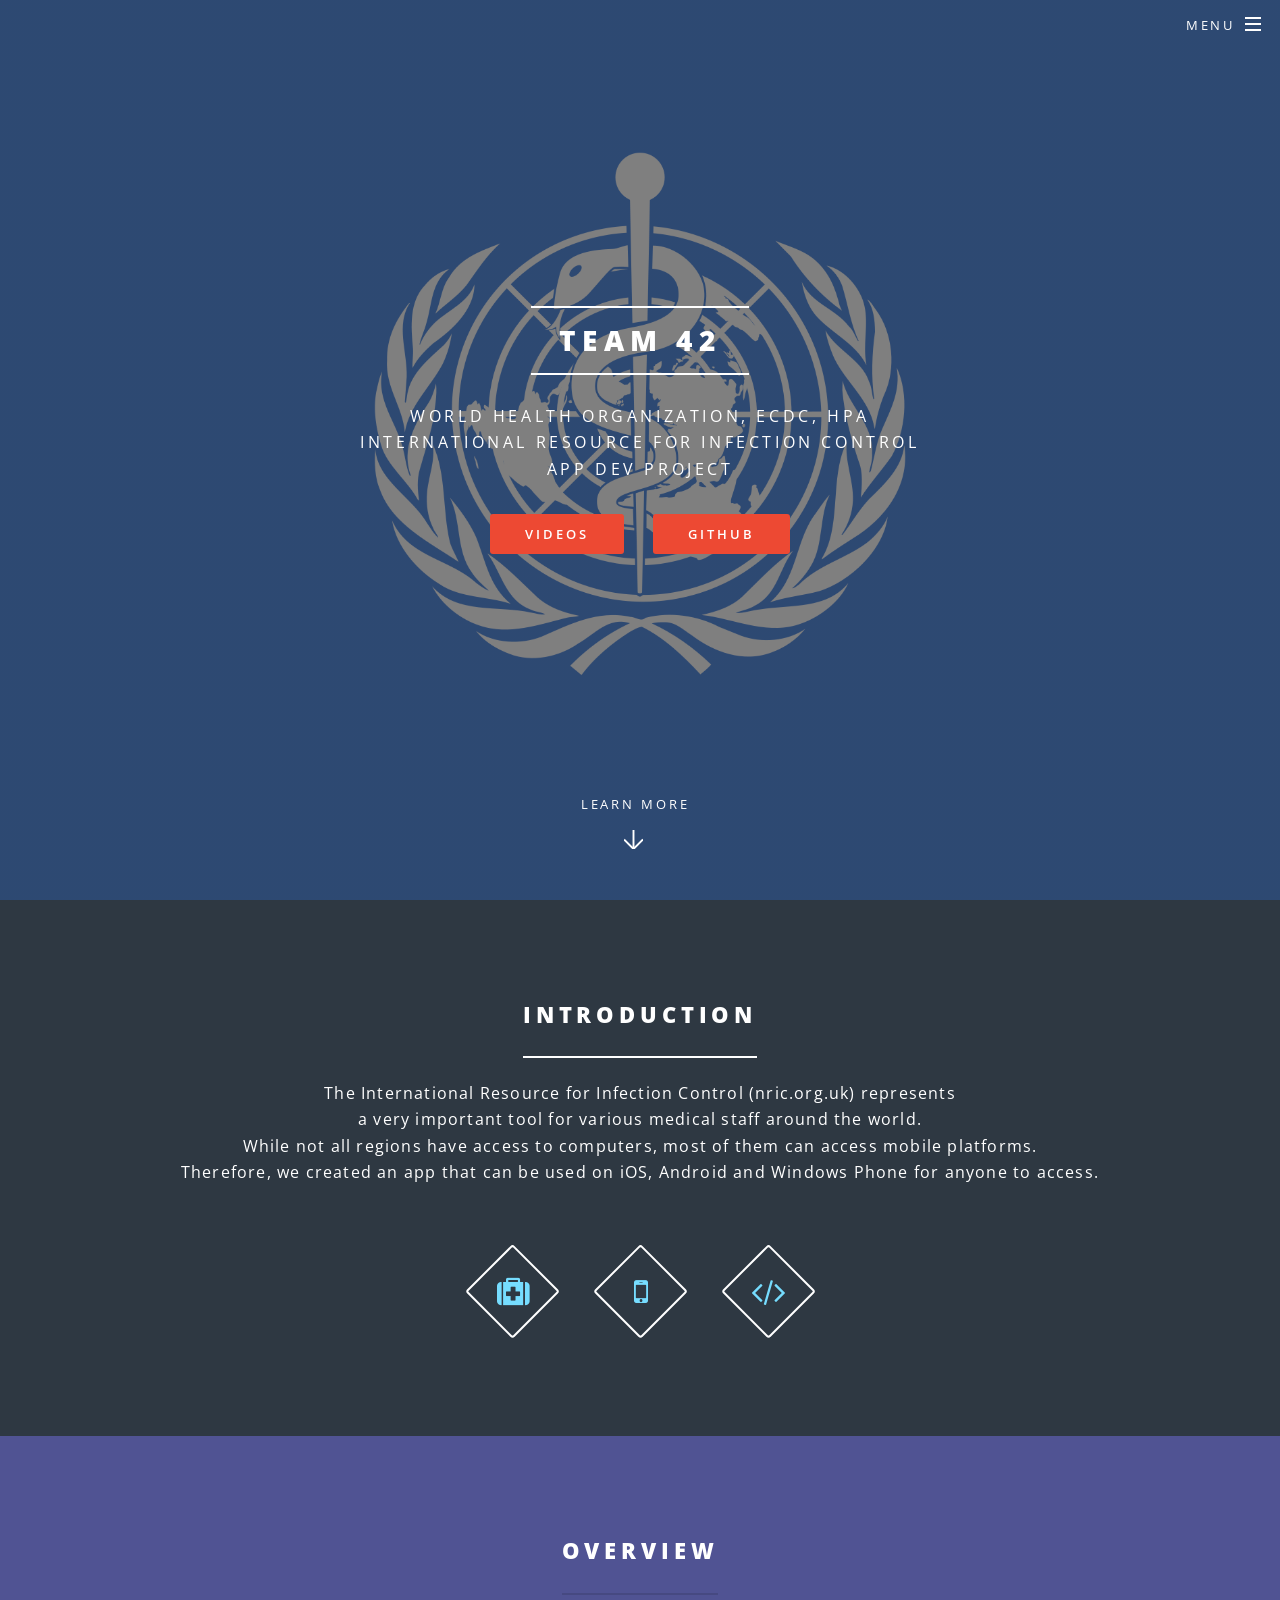
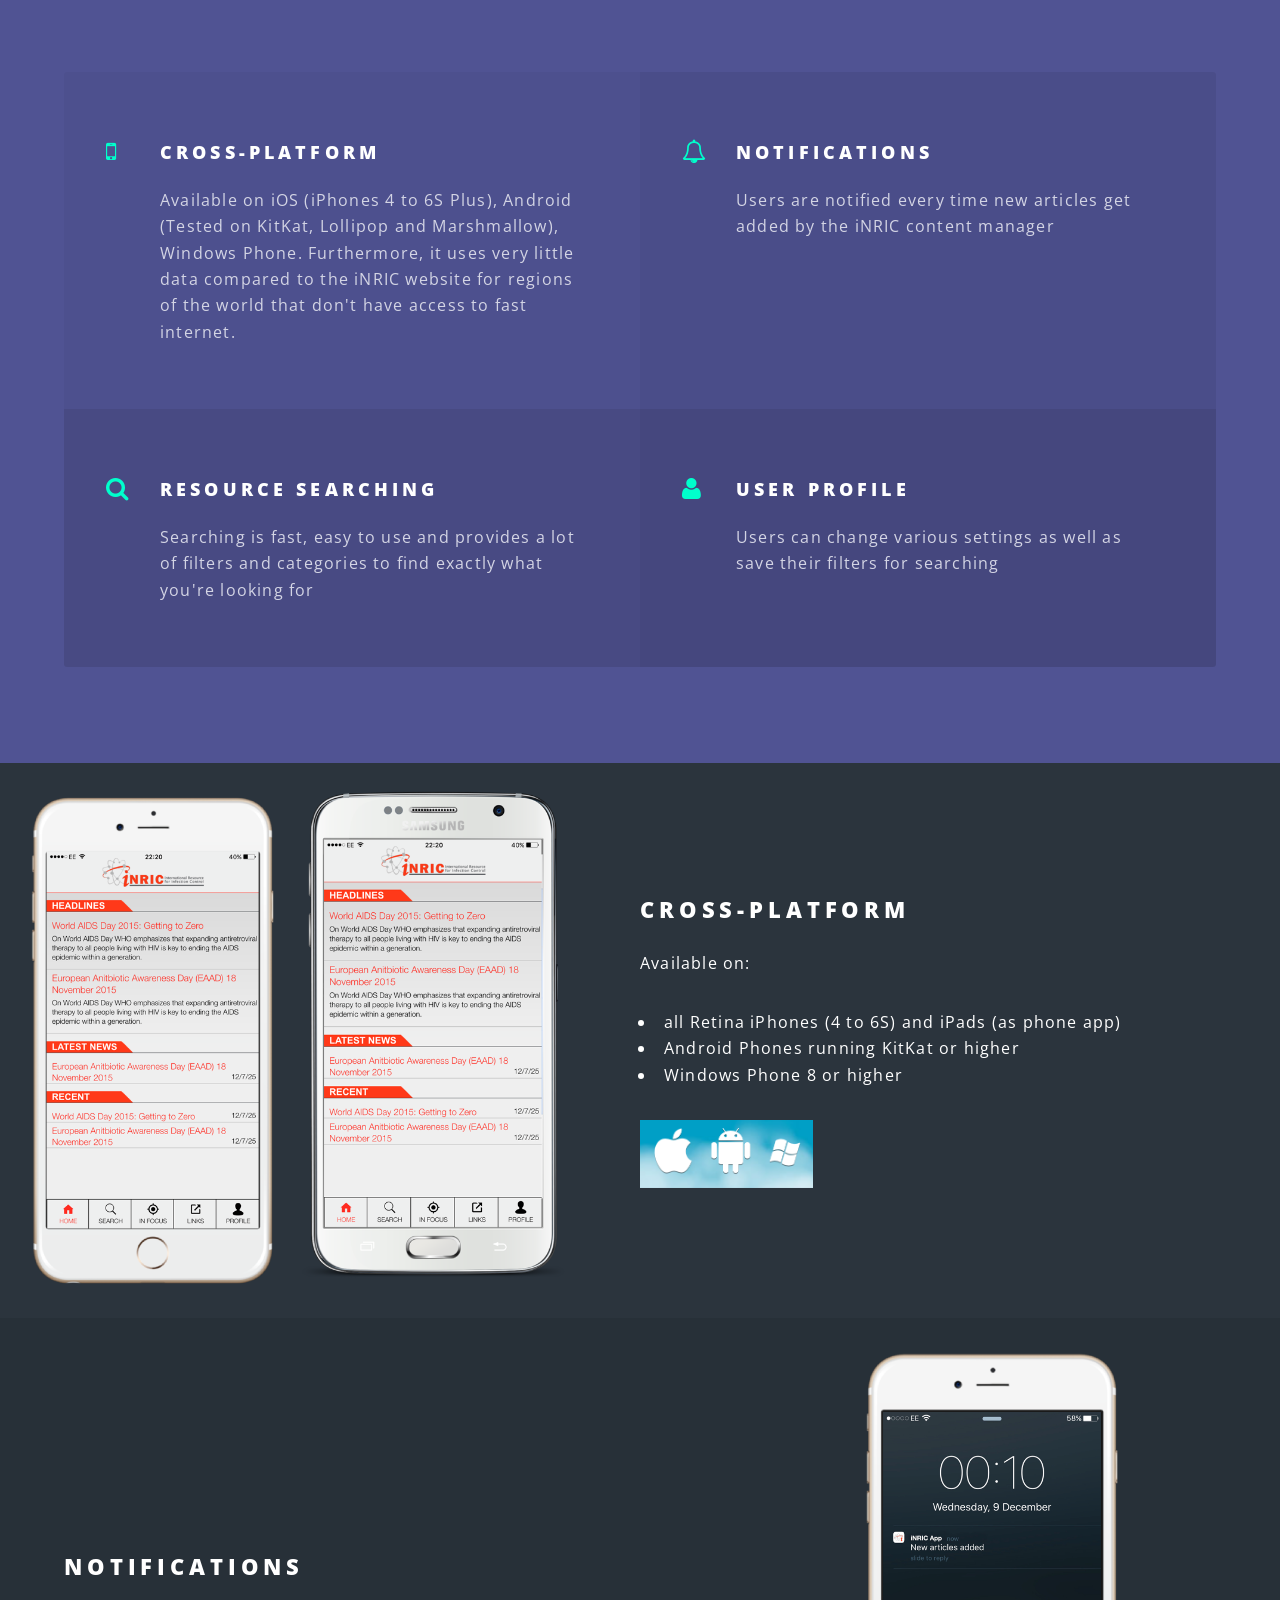
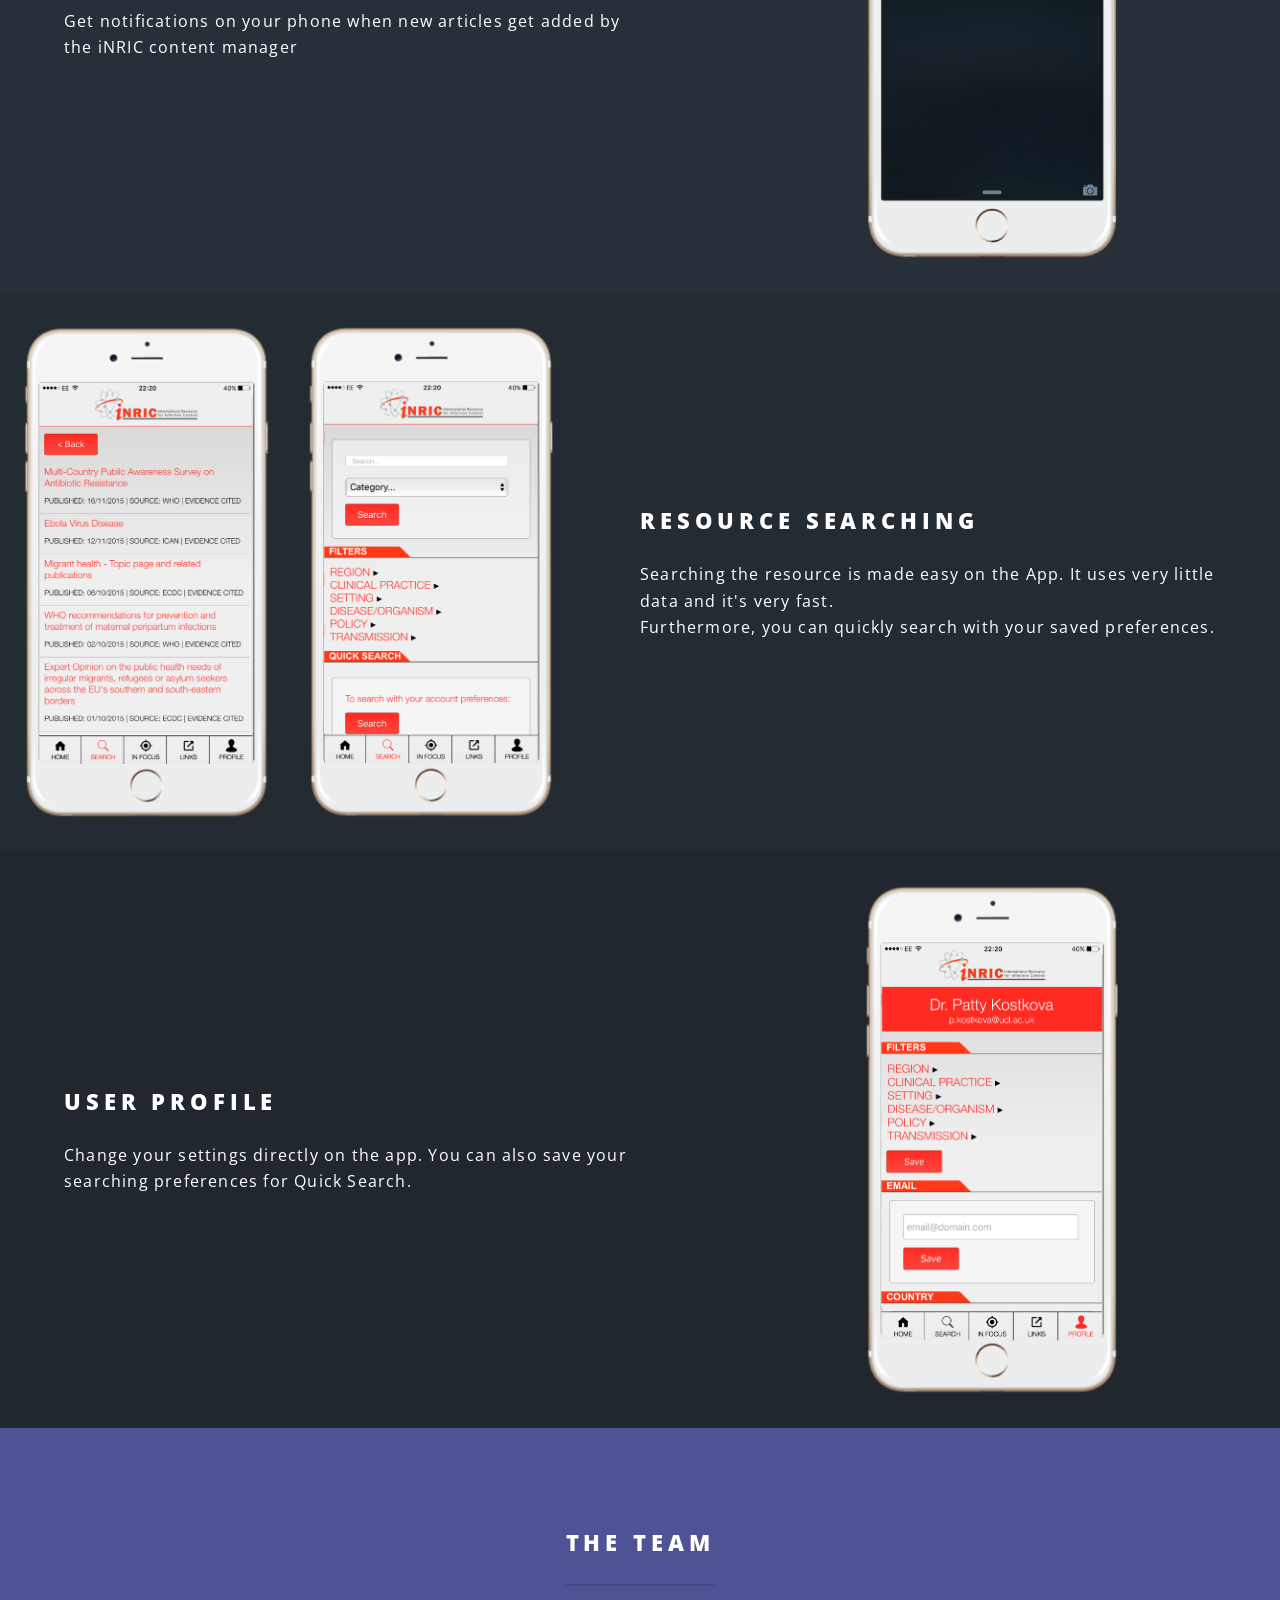
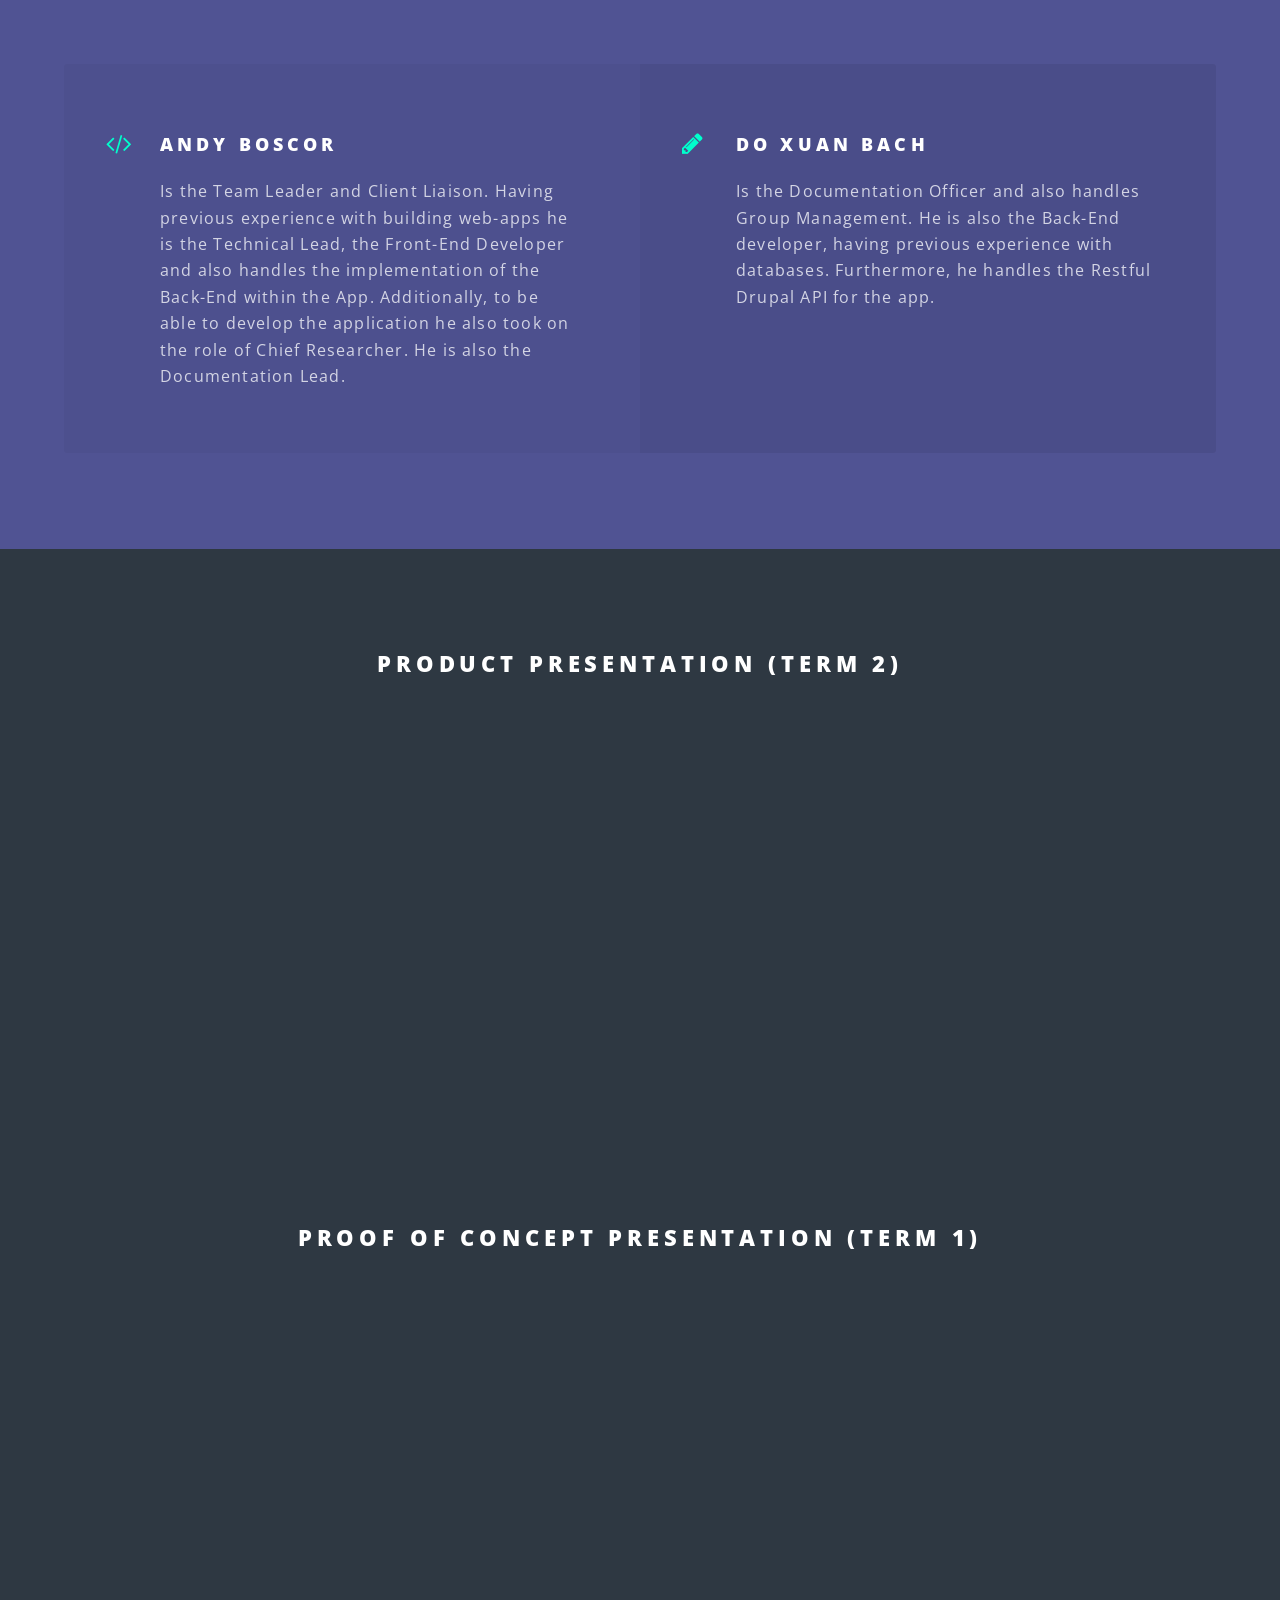
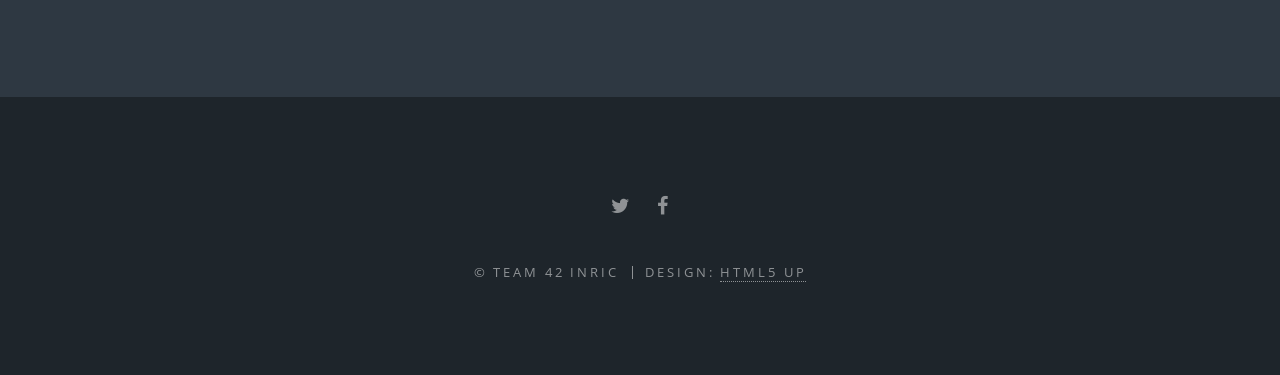
==== commit 65dd1bd8: "Added video to website" ====
--- a/Team Website/index.html
+++ b/Team Website/index.html
@@ -51,7 +51,7 @@
 							App Dev Project<br />
 							</p>
 							<ul class="actions">
-								<li><a href="#four" class="button special">Video</a></li>
+								<li><a href="#four" class="button special">Videos</a></li>
 								<li><a href="https://github.com/andyboscor/nric_dev.git" class="button special">Github</a></li>
 							</ul>
 						</div>
@@ -181,14 +181,23 @@
 							</ul>
 						</div>
 					</section>
-
+					<section id="four" class="wrapper style4 special">
+						<div class="inner">
+							<header>
+								<h2>Product Presentation (Term 2)</h2>
+								<p><iframe width="560" height="315" src="https://www.youtube.com/embed/BQTzJ9L4Jio" frameborder="0" allowfullscreen></iframe></p>
+							</header>
+							
+						</div>
+					</section>
 				<!-- CTA -->
-					<section id="four" class="wrapper style4 special">
+					<section id="five" class="wrapper style4 special">
 						<div class="inner">
 							<header>
-								<h2>Video Presentation</h2>
+								<h2>Proof of Concept Presentation (Term 1)</h2>
 								<p><iframe width="560" height="315" src="https://www.youtube.com/embed/BL-cjcaTVnc" frameborder="0" allowfullscreen></iframe></p>
 							</header>
+							
 							
 						</div>
 					</section>
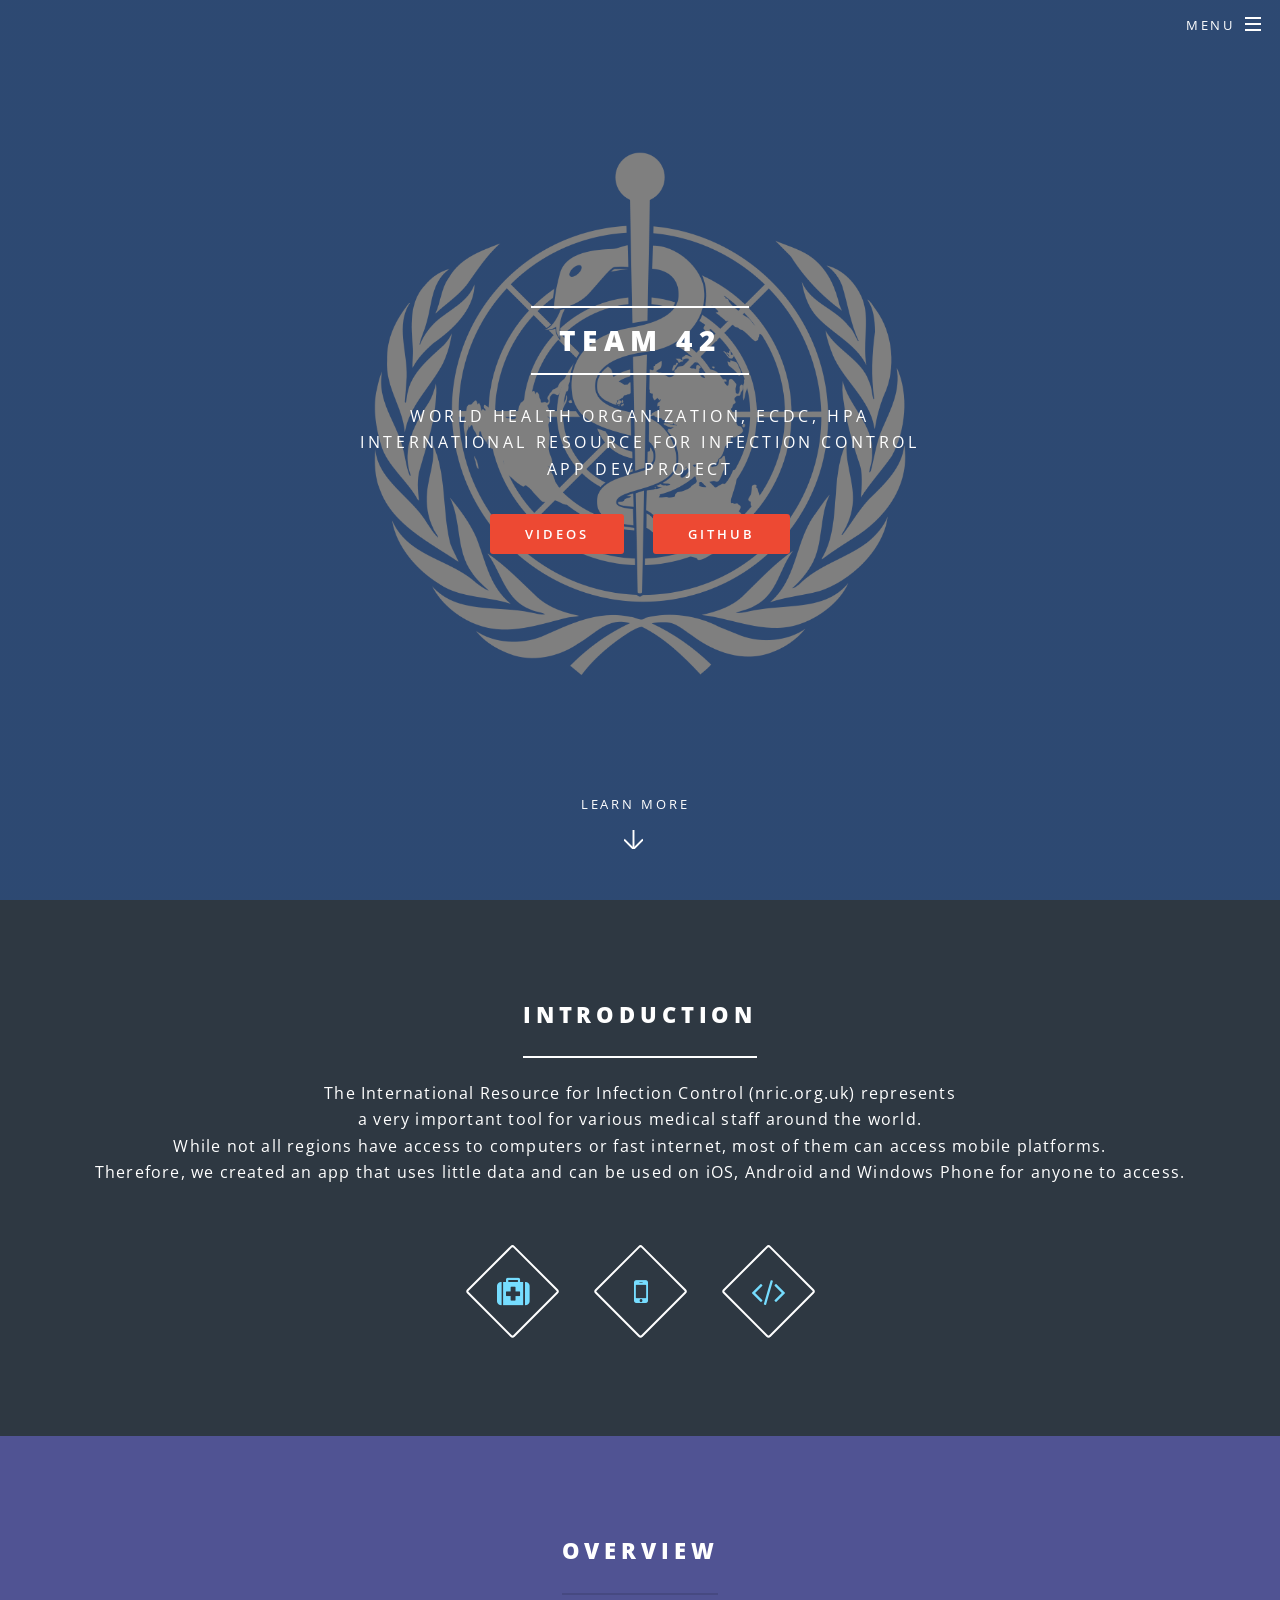
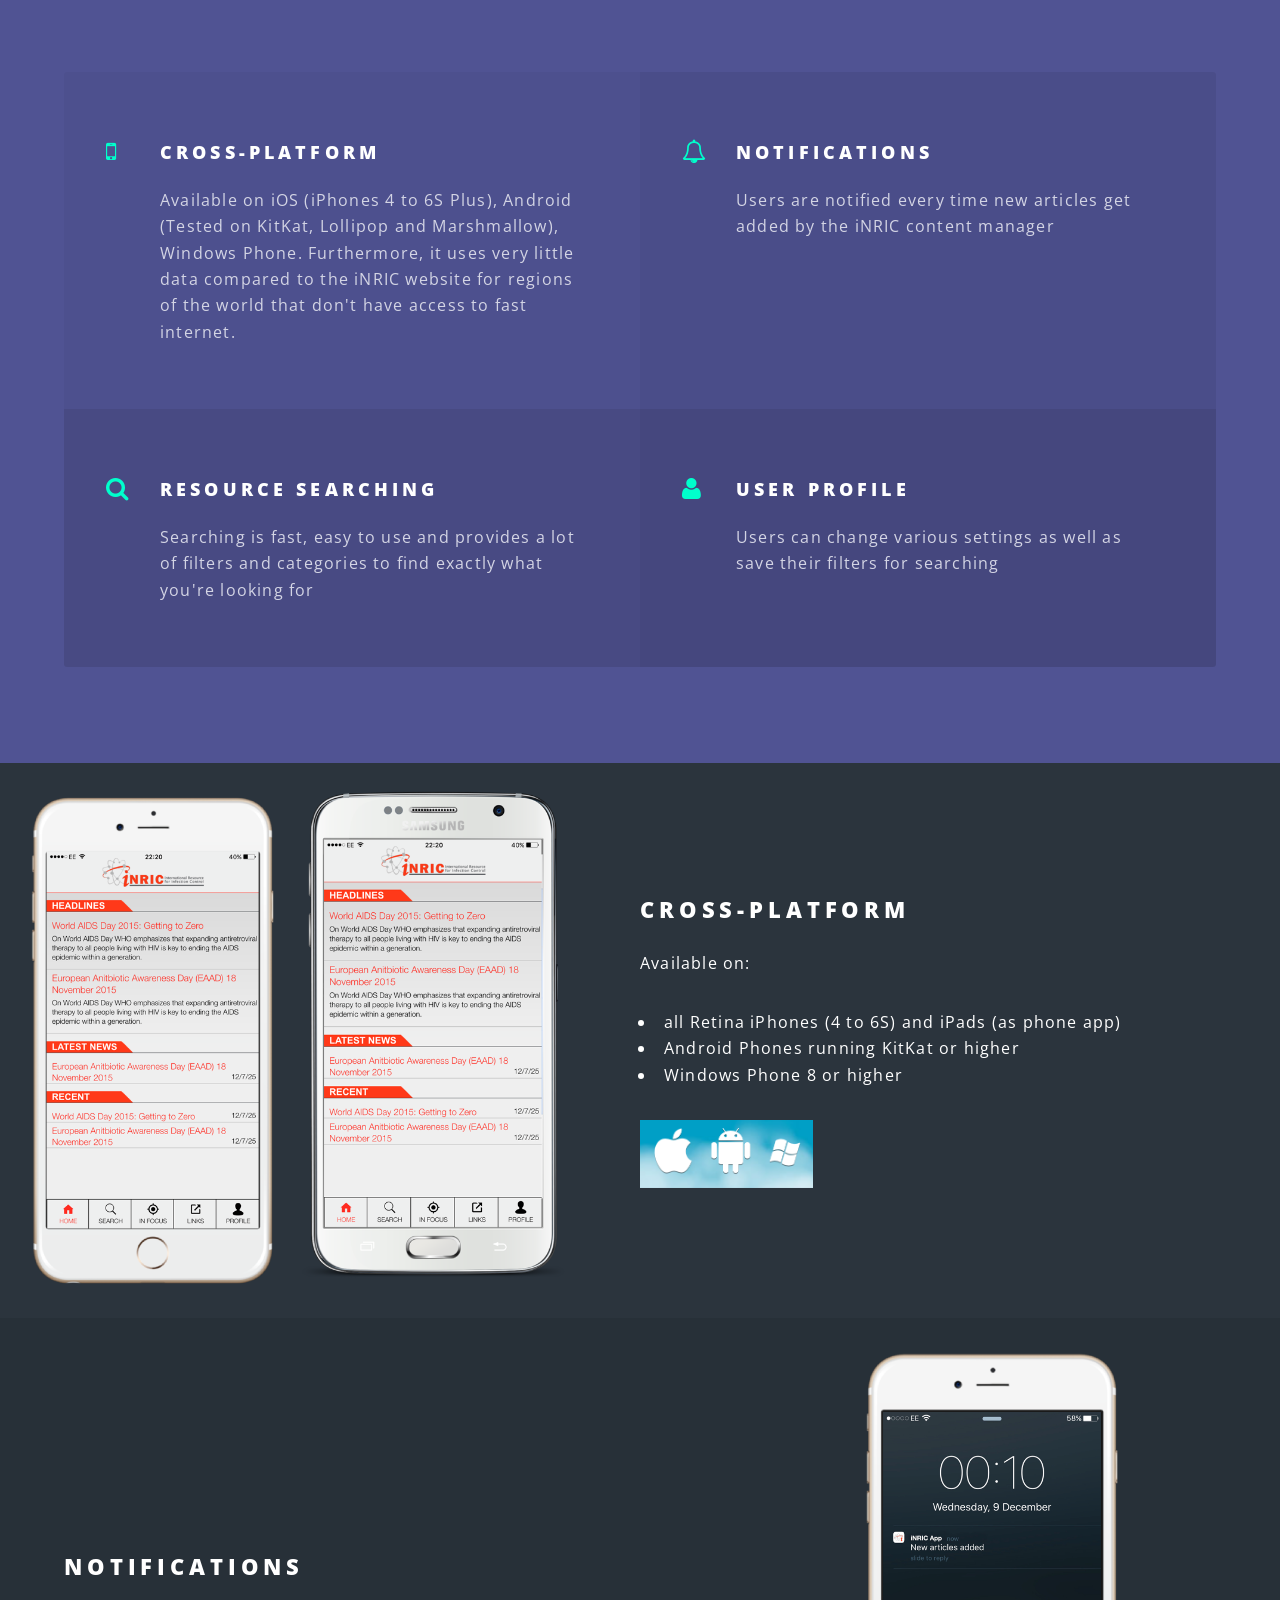
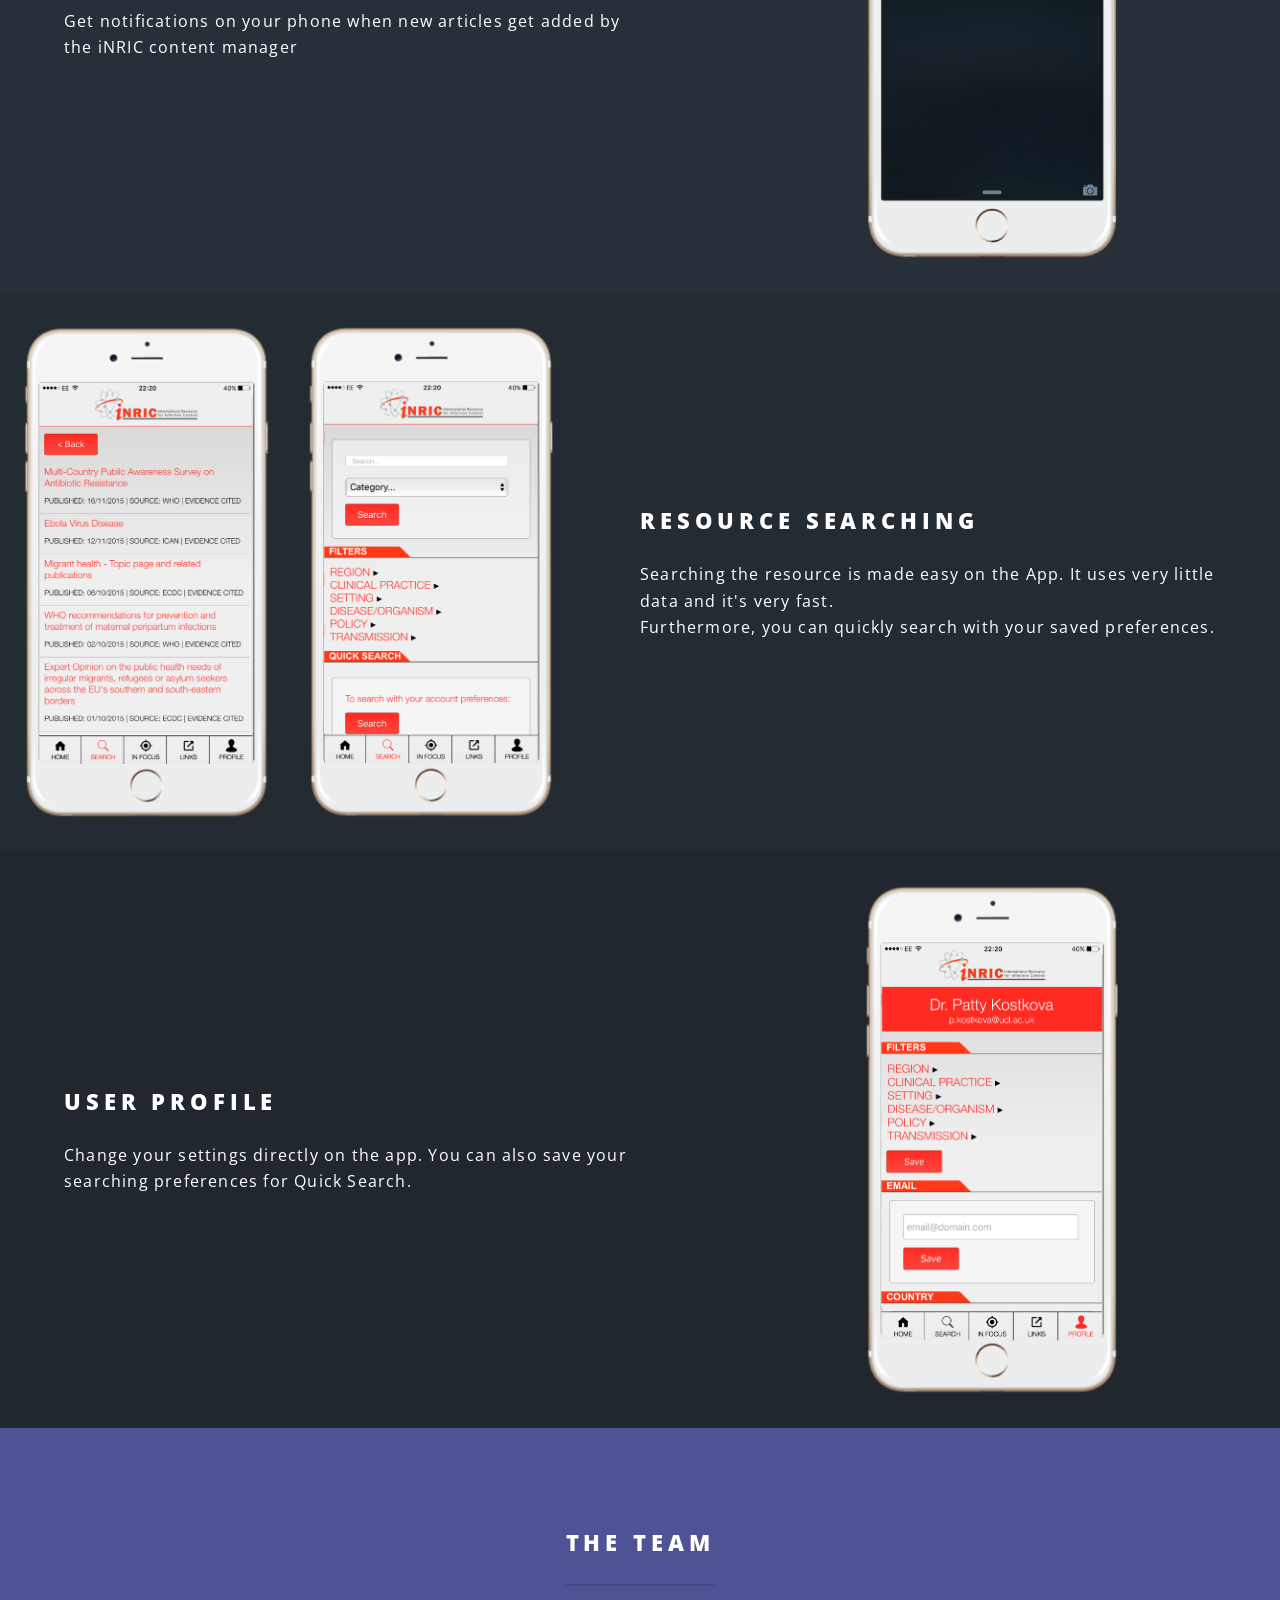
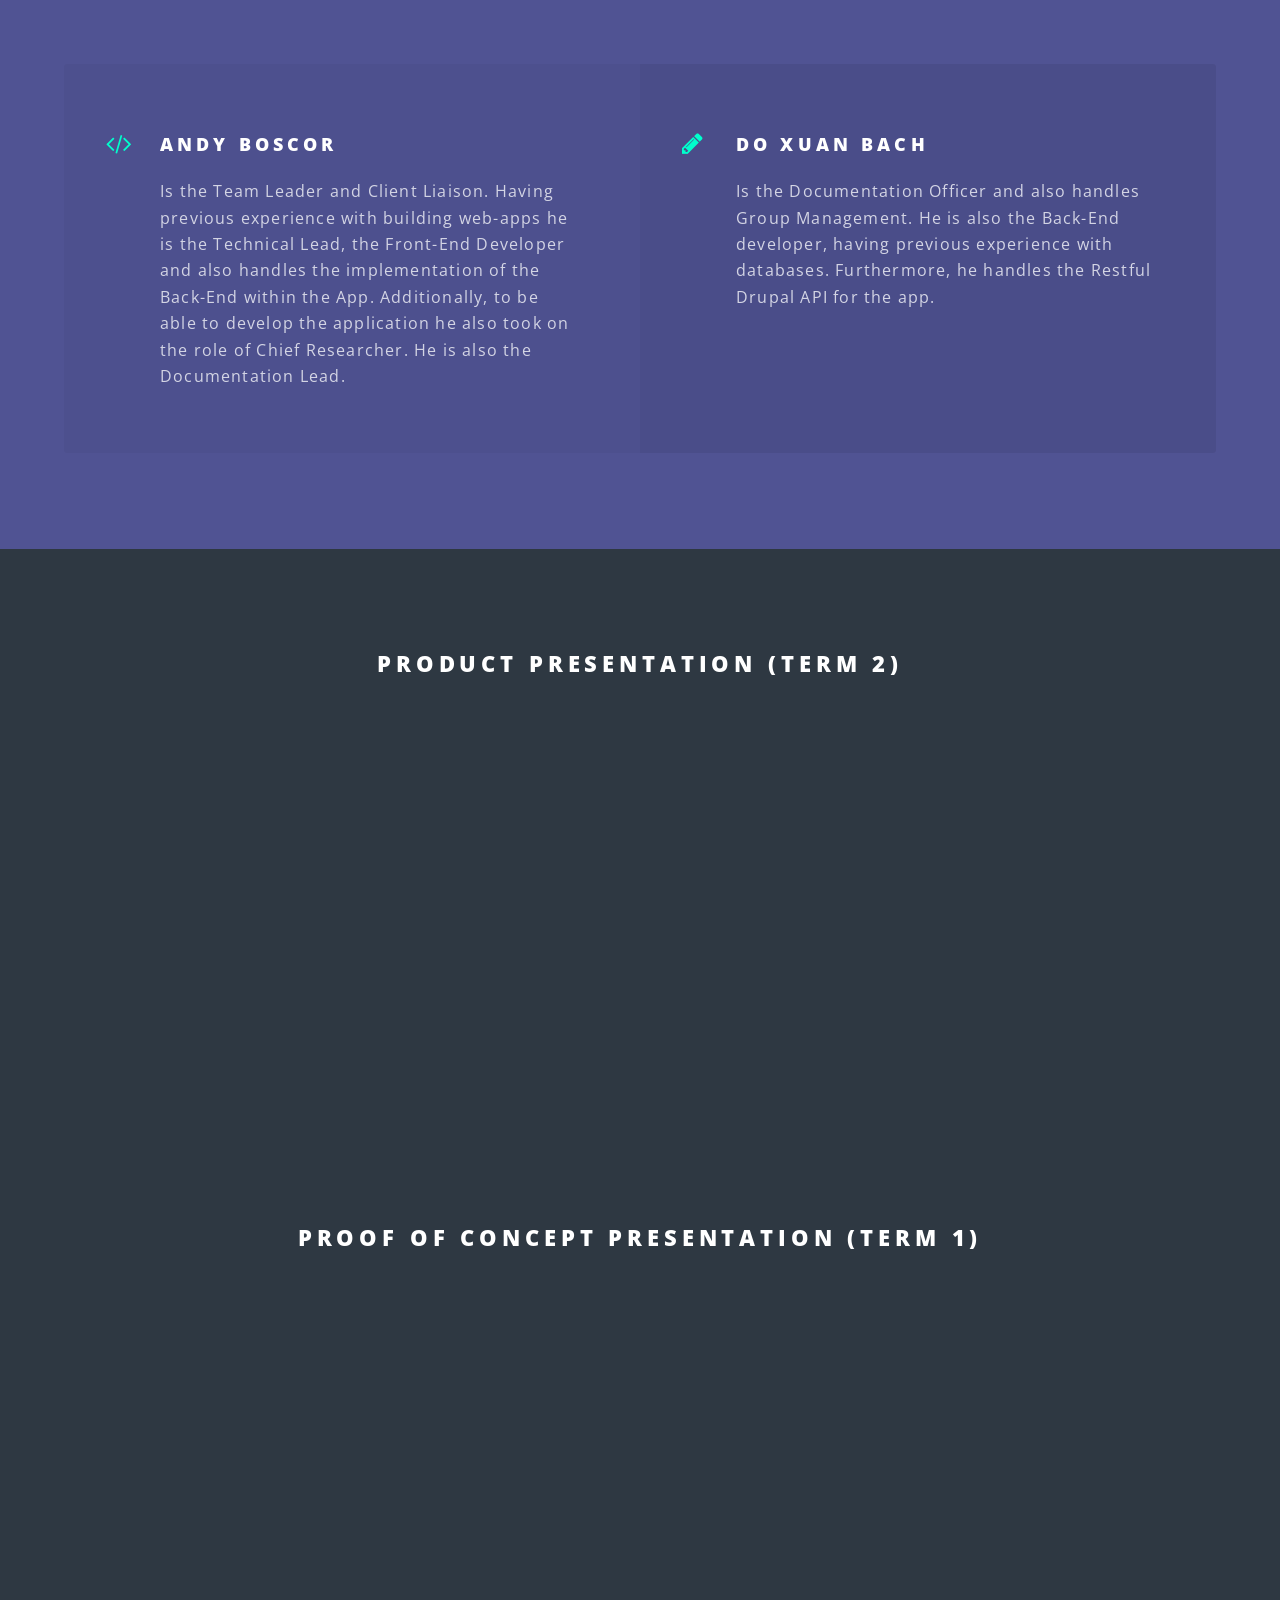
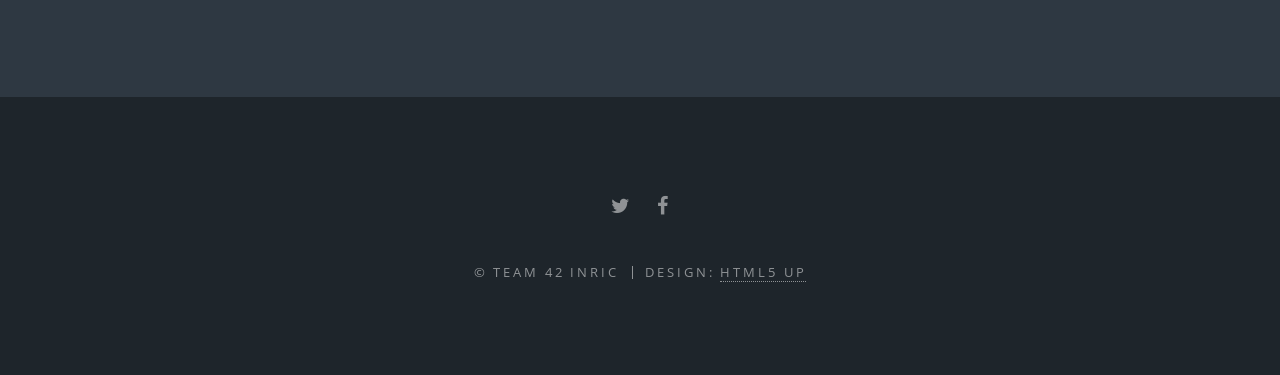
==== commit f9c9bc94: "Project update" ====
--- a/Team Website/index.html
+++ b/Team Website/index.html
@@ -65,8 +65,8 @@
 								<h2>Introduction</h2>
 								<p>The International Resource for Infection Control (nric.org.uk) represents<br />
 								a very important tool for various medical staff around the world. <br />
-								While not all regions have access to computers, most of them can access mobile platforms.<br />
-								Therefore, we created an app that can be used on iOS, Android and Windows Phone for anyone to access. </br></p>
+								While not all regions have access to computers or fast internet, most of them can access mobile platforms.<br />
+								Therefore, we created an app that uses little data and can be used on iOS, Android and Windows Phone for anyone to access. </br></p>
 							</header>
 							<ul class="icons major">
 								<li><span class="icon fa-medkit major style3"><span class="label">Lorem</span></span></li>
